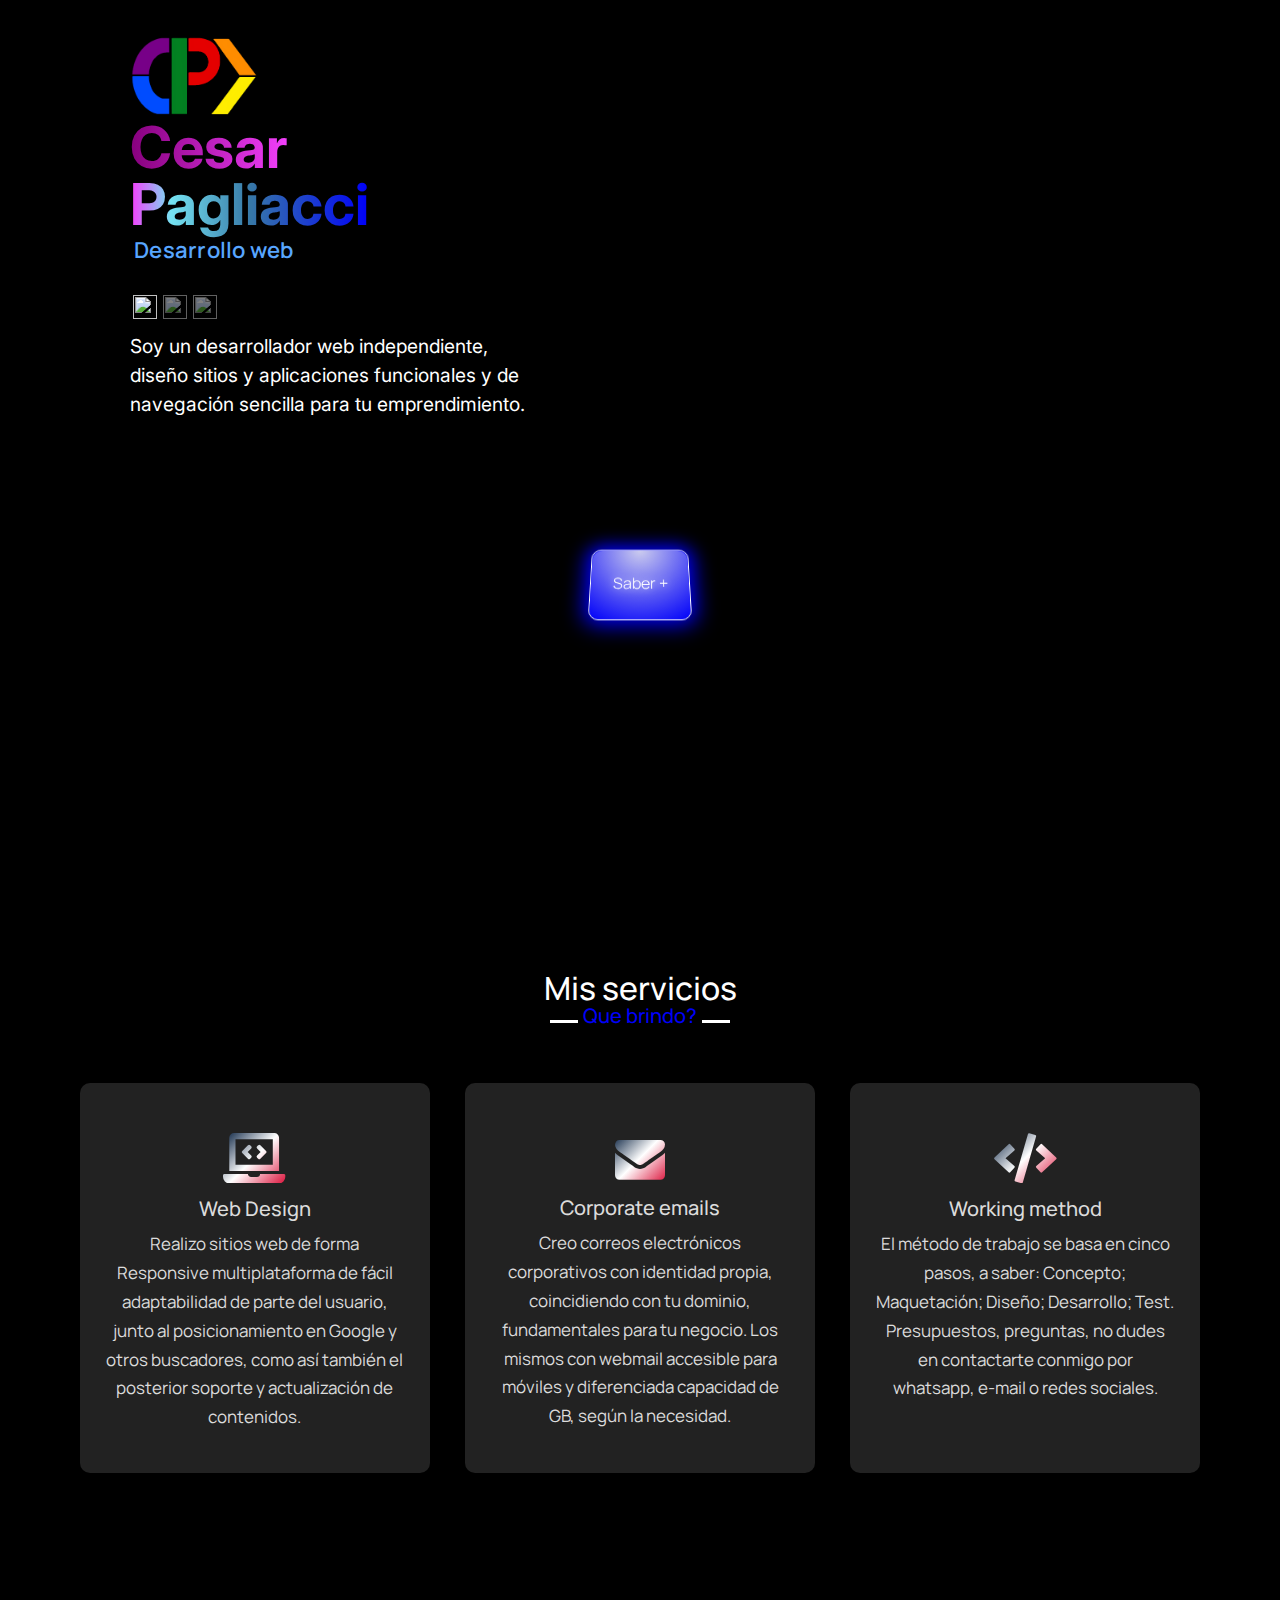
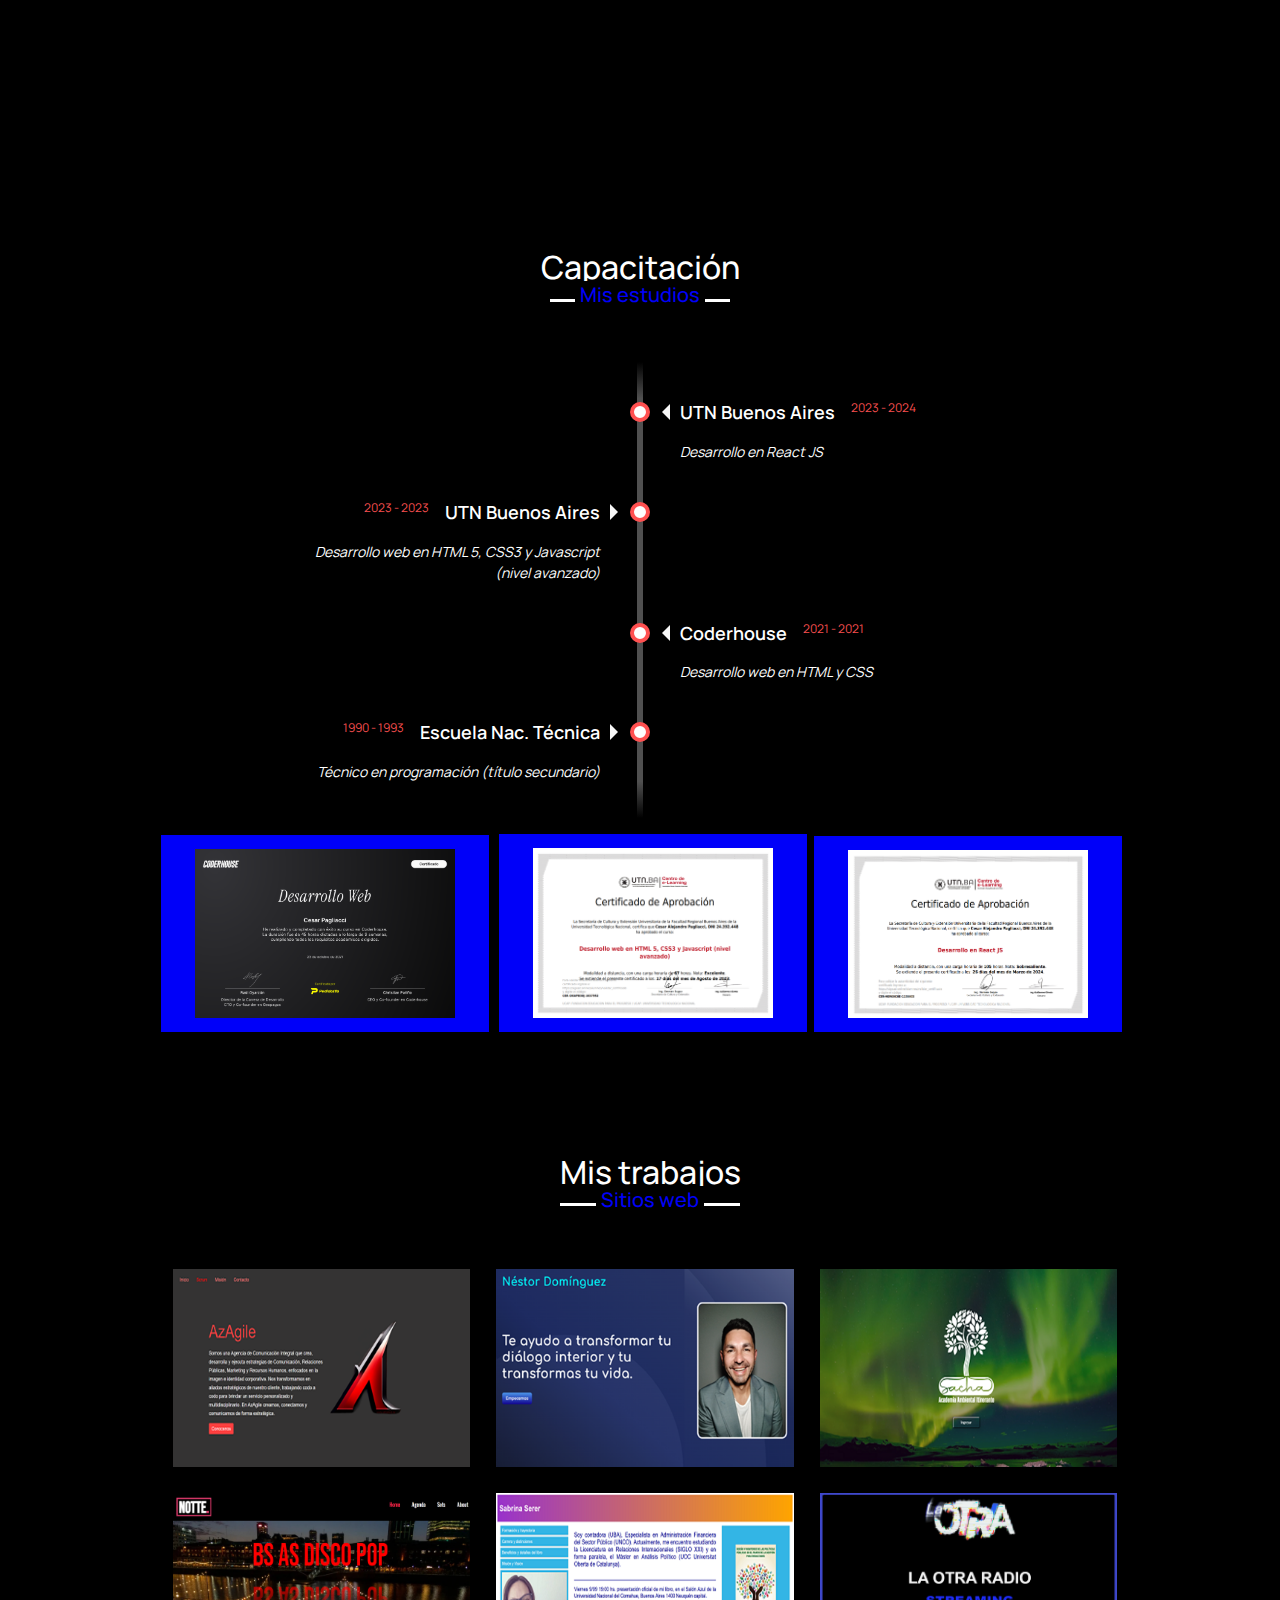
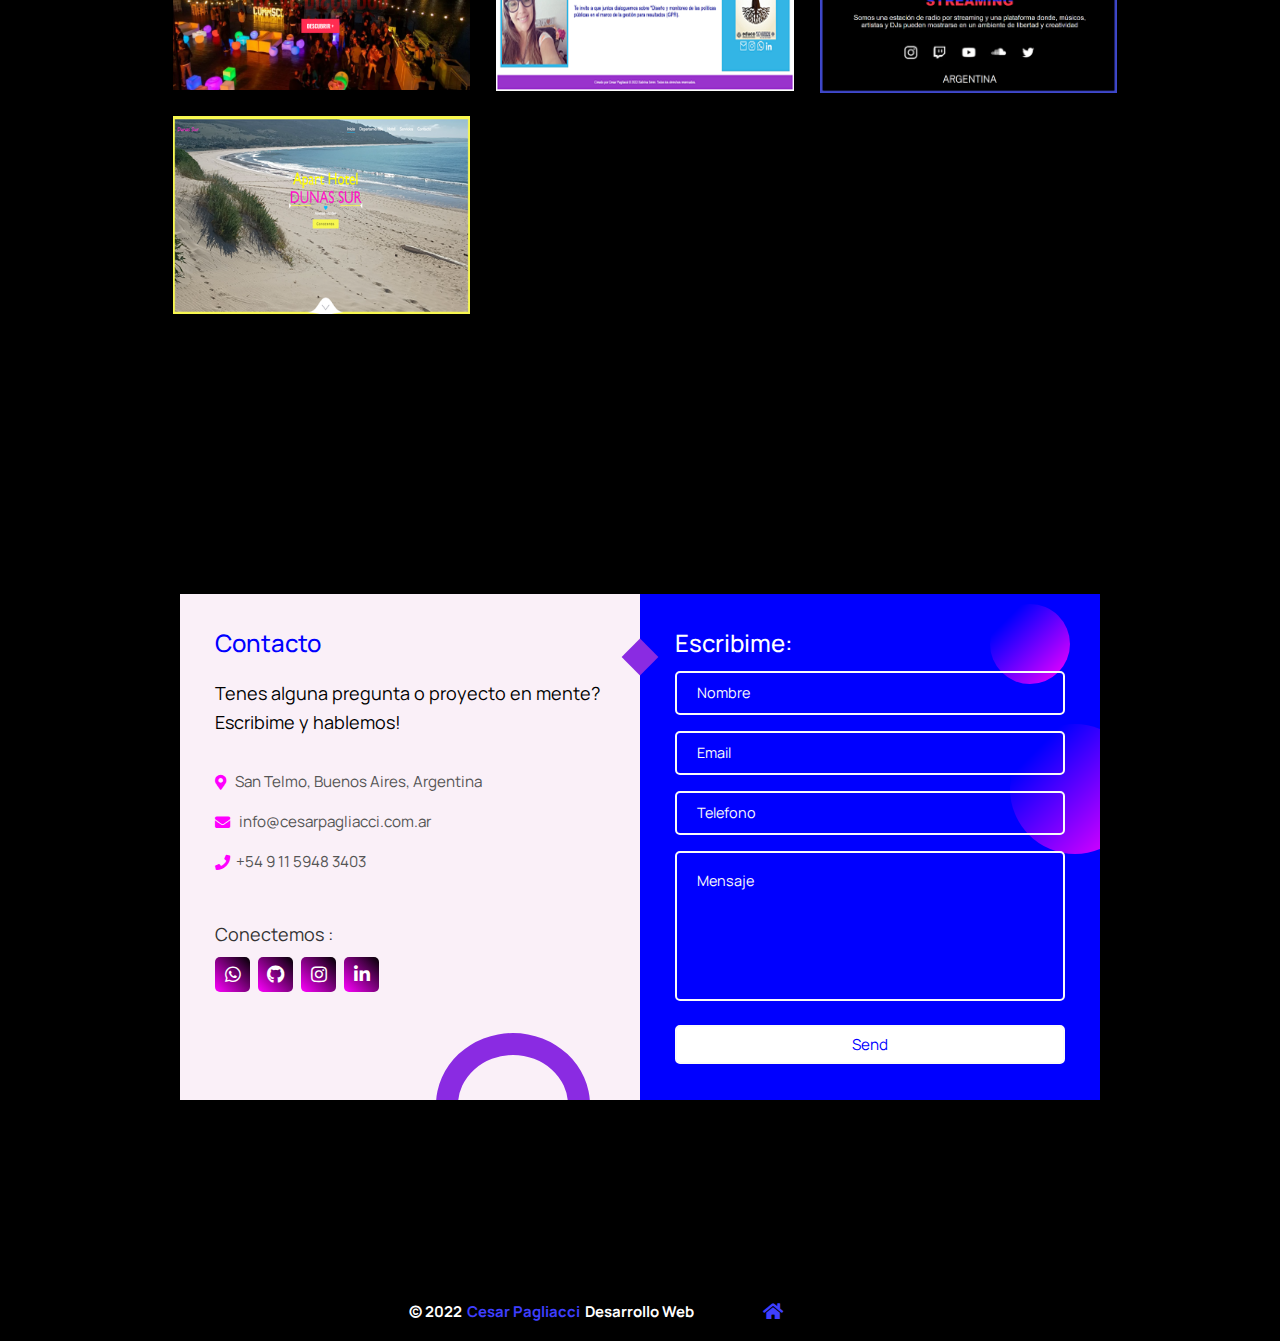
==== index.html @ cf3985a5 "se agrego idiomas" ====
<!DOCTYPE html>
<html lang="es">
<head>
    <meta charset="UTF-8">
    <meta http-equiv="X-UA-Compatible" content="IE=edge">
    <meta name="viewport" content="width=device-width, initial-scale=1.0">      
    <meta name="google-site-verification" content="gZMK1GiEYLefR4KqRISz-ZV6X2aAvUby6T_wBqPc7ZQ" />
    <meta name="description" content="Desarrollo de sitios web">
    <meta name="keywords" content="Cesar Pagliacci, desarrollo web, Pagliacci, Cesar Alejandro Pagliacci, Buenos Aires, sitio web, html, app">
    <meta name="copyright" content="Cesar Pagliacci desarrollo Web">
    <meta name="author" content="Cesar Pagliacci">
    <title>Cesar Pagliacci DevWeb</title>
    <link rel="icon" type="image/x-icon" href="./img/favicon.png">
    <link rel="stylesheet" href="./main.css">
    <link rel="stylesheet" href="https://use.fontawesome.com/releases/v5.15.4/css/all.css">
    <link rel="stylesheet" href="https://cdnjs.cloudflare.com/ajax/libs/font-awesome/4.7.0/css/font-awesome.min.css">

    
</head>
<body>
  


      <section class="home" id="home">       
          <div class="description">
            <span><img class="logo" src="./img/logosinfondo.png" alt="logo Cesar Pagliacci Desarrollo web"></span>
              <h1 class="title">
                  <span class="gradient-text">Cesar Pagliacci</span><div id="shimmerWave">&nbsp;Desarrollo web</div>             
              </h1>

              <div id="lang-switch">     
                <img src="https://cdn3.iconfinder.com/data/icons/finalflags/256/Spain-Flag.png" class="sp">
                <img src="https://cdn3.iconfinder.com/data/icons/finalflags/256/United-Kingdom-flag.png" class="en">
                <img src="https://cdn3.iconfinder.com/data/icons/finalflags/256/Italy-Flag.png" class="it">
              </div>

              <!--<p class="paragraph" > -->
              <p class="sp_lang">               
                Soy un desarrollador web independiente, diseño sitios y aplicaciones funcionales y 
                de navegación sencilla para tu emprendimiento. 
              </p>
              <p class="en_lang">               
                I am a freelance web developer, I design functional sites and applications and 
                Simple navigation for your business. 
              </p>
              <p class="it_lang">
                Sono uno sviluppatore web freelance, progetto siti e applicazioni funzionali e 
                Navigazione semplice per la tua attività.
              </p>

              
              
             
          </div>
    
          <div class="users-color-container">
            <img class="item" src="./img/javascript.png" style="--i: 1" alt="Cesar Pagliacci" />
            <span class="item" style="--i: 2"></span>            
            <!--<span class="item" style="--i: 3"></span>-->
            <img class="item" src="./img/openpropspng.png" style="--i: 3" alt="Cesar Pagliacci" />
            <img class="item" src="./img/html.png" style="--i: 4" alt="Cesar Pagliacci" />
            <img class="item" src="./img/github.png" style="--i: 5" alt="Cesar Pagliacci" />
            <span class="item" style="--i: 7"></span>
            <img class="item" src="./img/react2.png" style="--i: 11" alt="Cesar Pagliacci" />
            <img class="item" src="./img/css.png" style="--i: 12" alt="Cesar Pagliacci" />
            <img class="item" src="./img/php.png" style="--i: 9" alt="Cesar Pagliacci">
           
            <span class="item" style="--i: 8"></span>
            <img class="item" src="./img/bootstrap-5-logo-icon.png" style="--i: 11; " alt="Cesar Pagliacci" />            
            <img class="item" src="./img/desktop-mobile-icon.png" style="--i: 6" alt="Cesar Pagliacci" />            
          </div>
      </section>

      <section class="avance">
            <div class="all">
              
              <div class="lefter" style="background-image: url(https://cdn3.iconfinder.com/data/icons/other-icons/48/app_window-512.png);">             
                <a href="#portfolio"><div class="sp_lang" id="text">Proyectos</div><div class="en_lang" id="text">Projects</div><div class="it_lang" id="text">Progetti</div>
              </div></a> 
              <div class="left">
                <a href="#cvitae"><div class="sp_lang" id="text">Sobre mí</div><div class="en_lang" id="text">Me</div><div class="it_lang" id="text">Su di me</div>
              </div></a> 
              <div class="center">
                <div class="explainer"><span class="sp_lang">Saber +</span><span class="en_lang">Know +</span><span class="it_lang">Sapere +</span></div>
                <div class="text"></div>
              </div>
              <div class="right">
                <a href="#main"><div class="sp_lang" id="text">Servicios</div><div class="en_lang" id="text">Services</div><div class="it_lang" id="text">Servizi</div>
              </div></a> 
              <div class="righter">
                <a href="#formulario"><div class="sp_lang" id="text">Contacto</div><div class="en_lang" id="text">Contact</div><div class="it_lang" id="text">Contatto</div>
              </div></a>
      </section>      

       <!-- Servicios    que brindo ? -->
      <main>
        <section class="main">               
         
          <section class="services" id="services">
            
            <div class="max-width" id="main">
              
              <h2 class="title2">Mis servicios</h2>

              <div class="serv-content" id="servicios">
                <div class="card" style="height: calc(25rem - 10px)">
                  <div class="box">                    
                    <i class="fas fa-laptop-code"></i>
                    <div class="text">Web Design</div>
                    <p class="sp_lang">Realizo sitios web de forma Responsive multiplataforma de fácil adaptabilidad de parte del usuario, junto al posicionamiento en Google y otros 
                      buscadores, como así también el posterior soporte y actualización de contenidos.</p>
                    <p class="en_lang">I create websites in a multi-platform Responsive way with easy adaptability on the part of the user, along with positioning in Google and others. 
                    search engines, as well as subsequent support and updating of content.</p>
                    <p class="it_lang">Realizzo siti web in modalità Responsive multipiattaforma con facile adattabilità da parte dell'utente, posizionamento su Google e altri. 
                      motori di ricerca, nonché il successivo supporto e aggiornamento dei contenuti.</p>
                  </div>
                </div>
                <div class="card" style="height: calc(25rem - 10px)">
                  <div class="box">
                    <i class="fa fa-envelope"></i>
                    <div class="text">Corporate emails</div>
                    <p class="sp_lang">Creo correos electrónicos corporativos con identidad propia, coincidiendo con tu dominio, fundamentales para tu negocio. Los mismos con webmail accesible
                      para móviles y diferenciada capacidad de GB, según la necesidad.</p>
                    <p class="en_lang">I create corporate emails with their own identity, matching your domain, essential for your business. The same with accessible webmail
                      for mobile phones and differentiated GB capacity, according to need.</p>
                    <p class="it_lang">Creo email aziendali con la propria identità, abbinata al tuo dominio, essenziale per il tuo business. Lo stesso con la webmail accessibile
                    per cellulari e capacità GB differenziata, a seconda delle necessità.</p>
                  </div>
                </div>
                <div class="card" style="height: calc(25rem - 10px)">
                  <div class="box">
                    <i class="fas fa-code"></i>
                    <div class="text">Working method</div>
                    <p class="sp_lang">El método de trabajo se basa en cinco pasos, a saber: Concepto; Maquetación; Diseño; Desarrollo; Test.<br>Presupuestos, preguntas, no dudes
                      en contactarte conmigo por whatsapp, e-mail o redes sociales.</p>
                    <p class="en_lang">The working method is based on five steps, namely: Concept; Layout; Design; Development; Test.<br>Budgets, questions, don't hesitate
                      to contact me by whatsapp, e-mail or social networks.</p>
                    <p class="it_lang">Il metodo di lavoro si basa su cinque fasi, ovvero: Concept; Disposizione; Progetto; Sviluppo; Test.<br>Budget, domande, non esitate
                      per contattarmi tramite whatsapp, e-mail o social network.</p>
                     </div>
                   </div>
                  </div>
                </div>               
                
              </div>
            </div>
          </section>

        </section>
      </main>

<!--   sección SOBRE MI de capacitación y titulos  -->

      <section class="cvitae" id="cvitae">
        <h2 class="title2">Capacitación</h2>
        
          <ul class="timeline">
            <!-- Item 1 -->
            <li>
              <div class="direction-r">
                <div class="flag-wrapper">
                  <span class="flag">UTN Buenos Aires</span>
                  <span class="time-wrapper"><span class="time">2023 - 2024</span></span>
                </div>
                <div class="desc">Desarrollo en React JS</div>
              </div>
            </li>
            
            <!-- Item 2 -->
            <li>
              <div class="direction-l">
                <div class="flag-wrapper">
                  <span class="flag">UTN Buenos Aires</span>
                  <span class="time-wrapper"><span class="time">2023 - 2023</span></span>
                </div>
                <div class="desc">Desarrollo web en HTML 5, CSS3 y Javascript (nivel avanzado)</div>
              </div>
            </li>
          
            <!-- Item 3 -->
            <li>
              <div class="direction-r">
                <div class="flag-wrapper">
                  <span class="flag">Coderhouse</span>
                  <span class="time-wrapper"><span class="time">2021 - 2021</span></span>
                </div>                
                <div class="desc">Desarrollo web en HTML y CSS</div>
              </div>
            </li>
            <!-- Item 4 -->
            <li>
              <div class="direction-l">
                <div class="flag-wrapper">
                  <span class="flag">Escuela Nac. Técnica</span>
                  <span class="time-wrapper"><span class="time">1990 - 1993</span></span>
                </div>
                <div class="desc">Técnico en programación (título secundario)</div>
              </div>
            </li>           
          </ul>     

        <div class="sobremi">
          <div class="btn1-group">
              <button class="btn1 primary"><img  style="width: 19.5em; height: auto;" src="./img/coderhouse.png" alt=""></button>
              <button class="btn1 secondary"><img class="titulo" src="./img/utn_js.png" alt=""></button>
              <button class="btn1 tertiary"><img class="titulo" src="./img/utn_react.png" alt=""></button>             
          </div>
        </div>
      </section>      

      <!------------------------------portfolio---------------------------------------->

      <section class="portfolio">
          <div class="wrap">
            
            <h2 class="title2" id="portfolio">Mis trabajos</h2>
            
            <ul >
              <li class="group-1">
                <figure>                  
                  <img src="./img/sacha.png" alt="Sacha Academia" />
                  <h3>sacha academia</h3><figcaption><a href="https://pagliaccicesar.github.io/sachaacademia/" target="_blank">link</a></figcaption>                  
                </figure>
              </li>
              <li class="group-2">
                <figure>                  
                  <img src="./img/nestordominguez.png" alt="Nestor Dominguez Coach" />
                  <h3>Nestor Domínguez Coach</h3><figcaption><a href="https://nestordominguezcoach.com" target="_blank">link</a></figcaption>
                </figure>
              </li>              
              <li class="group-1">
                <figure>                  
                  <img src="./img/azagile.png" alt="Azagile" />
                  <h3>azagile</h3><figcaption><a href="https://azagile.com.ar" target="_blank">link</a></figcaption>
                </figure>
              </li>
              
              <li class="group-1">
                <figure>                  
                  <img src="./img/laotraradio3.png" alt="La Otra Radio" />
                  <h3>La otra radio</h3><figcaption><a class="port" href="https://pagliaccicesar.github.io/radio/" target="_blank">link</a></figcaption>
                </figure>
              </li>
              <li class="group-2">
                <figure>                 
                  <img src="./img/pantallasabrina.png" alt="Sabrina Serer" />
                  <h3>sabrina serer</h3><figcaption><a href="https://sabrinaserer.ar" target="_blank">link</a></figcaption>
                </figure>
              </li>
              <li class="group-1">
                <figure>                 
                  <img src="./img/notte.png" alt="placeholder" />
                  <h3>notte musica</h3><figcaption><a href="https://pagliaccicesar.github.io/notteweb/" target="_blank">link</a></figcaption>
                </figure>
              </li>
              <li class="group-3">
                <figure>                  
                  <img src="./img/dunas.png" alt="Dunas" />
                  <h3>Dunas Sur Hotel</h3><figcaption><a href="https://pagliaccicesar.github.io/dunas_sur/" target="_blank">link</a></figcaption>                  
                </figure>
              </li>
              
            </ul>
          </div>
      </section>
     
      <section id="formulario">

        <div class="container" id="contact">       
        <img src="img/shape.png" class="square" alt="Cesar Pagliacci" />
        <div class="form">
          <div class="contact-info">
            <h4 class="title">Contacto</h4>
            <p class="sp_lang" id="textual">Tenes alguna pregunta o proyecto en mente? Escribime y hablemos!</p>
            <p class="en_lang" id="textual">Do you have any questions or projects in mind? Write me and let's talk!</p>
            <p class="it_lang" id="textual">Hai qualche domanda o progetto in mente? Scrivimi e parliamo!</p>
  
            <div class="info">
              <div class="information">
                <i class="fas fa-map-marker-alt"></i> &nbsp &nbsp  
                <p>San Telmo, Buenos Aires, Argentina</p>
              </div>
              <div class="information">
                <i class="fas fa-envelope"></i> &nbsp &nbsp
                <p>info@cesarpagliacci.com.ar</p>
              </div>
              <div class="information">
                <i class="fas fa-phone"></i>&nbsp&nbsp
                <p>+54 9 11 5948 3403</p>
              </div>
            </div>
  
            <div class="social-media">
              <p class="sp_lang">Conectemos :</p>
              <p class="en_lang">Let's connect :</p>
              <p class="it_lang">Connettiamoci :</p>
              <div class="social-icons">
                <a href="https://wa.me/5491159483403?text=%C2%A1Te+escribo+desde+tu+web!" target="_blank">
                  <i class="fab fa-whatsapp"></i>
                </a>
                <a href="https://github.com/pagliaccicesar" target="_blank">
                  <i class="fab fa-github"></i>
                </a>
                <a href="https://www.instagram.com/cesarpagliaccidevweb/" target="_blank">
                  <i class="fab fa-instagram"></i>
                </a>
                <a href="https://www.linkedin.com/in/cesarpagliacci/" target="_blank">
                  <i class="fab fa-linkedin-in"></i>
                </a>
              </div>
            </div>
          </div>
  
          <div class="contact-form">
            <span class="circle one"></span>
            <span class="circle two"></span>
  
            <form action="form.php" method="post" name="contactform" id="contactForm" novalidate autocomplete="off">
              <h4 class="title">Escribime:</h4>
              <div class="input-container">
                <input type="text" name="name" class="input" />
                <label for="" class="sp_lang">Nombre</label>
                <label for="" class="en_lang">Name</label>
                <label for="" class="it_lang">Nome</label>
                <span>Username</span>
              </div>
              <div class="input-container">
                <input type="email" name="email" class="input" />
                <label for="">Email</label>
                <span>Email</span>
              </div>
              <div class="input-container">
                <input type="tel" name="phone" class="input" />
                <label for="" class="sp_lang">Telefono</label>
                <label for="" class="en_lang">Phone</label>
                <label for="" class="it_lang">Telefono</label>
                <span>Phone</span>
              </div>
              <div class="input-container textarea">
                <textarea name="message" class="input"></textarea>
                <label for="" class="sp_lang">Mensaje</label>
                <label for="" class="en_lang">Message</label>
                <label for="" class="it_lang">Messaggio</label>
                <span>Message</span>
              </div>
              <input type="submit" value="Send" class="btn" />
            </form>
          </div>
        </div>
      </div>
         
        <!--<section class="services" id="final">          
          <div class="max-width">      
            
            <h2 style="color:rgb(0, 0, 249); font-family: Inter, DM Sans, Arial, sans-serif; font-weight: 500; text-align:center; padding-bottom: 30px;">Contacto</h2>

            <div class="serv-content" id="footer">
              
              <div class="card" style="height: calc(9.7rem - 10px)" >                
                <div class="box">                   
                  <a href="https://wa.me/5491159483403" target="_blank"><i class="fa fa-whatsapp" style="font-size:48px;"></i></a>                
                  <p>+54 9 11 59483403</p>              
                </div>
              </div>
      
              <div class="card" style="height: calc(9.7rem - 10px)">               
                <div class="box">
                  <a href="https://github.com/pagliaccicesar" target="_blank"><i class="fa fa-github" style="font-size:48px"></i></a>                                
                  <p>pagliaccicesar</p>
                </div>               
              </div>

              <div class="card" style="height: calc(9.7rem - 10px)" >
                <div class="box">
                  <a href="https://www.linkedin.com/in/cesarpagliacci/" target="_blank"><i class="fa fa-linkedin" style="font-size:48px"></i></a>                 
                  <p>cesar alejandro pagliacci</p>
                </div>
              </div>              
            </div>
          </div>
          <br>

          <footer>        
            <form id="form" autocomplete="off" action="https://formsubmit.co/info@cesarpagliacci.com.ar" method="POST">
              <input
                type="email"
                id="email-id"
                name="email"                
                aria-label="email adress"
                placeholder=""
                required
                oninput="checkEmpty()" />
              <button type="submit" class="btn" aria-label="submit">
                <span>Ingresa tu email</span>
                <ion-icon name="arrow-forward-outline"></ion-icon>
              </button>
              <input type="hidden" name="_next" value="https://www.cesarpagliacci.com.ar/#footer">  
              <input type="hidden" name="_captcha" value="false">
              <input type="hidden" name="_subject" value="Email de cliente en espera!">                    
            </form>         

          </footer>
        </section>-->
      </section>

      <div class="copyright">
          <h5>&copy; 2022</h5><h5 style="color:rgb(63, 63, 255)"> Cesar Pagliacci</h5><h5>Desarrollo Web</h5>
          <div class="inicio"><a href="#"> <i class="fas fa-home" style="color:rgb(63, 63, 255)"></i> </a></div>
          <div class="inicio"><a href="./correo.html"> <i class="fas fa-home" style="color:black"></i> </a></div>    
      </div>

    <script src="./tabs.js"></script>
    <script src="./main.js"></script>
   
</body>
</html>
---- main.css ----
@import url("https://fonts.googleapis.com/css2?family=Nunito:wght@300;400;500;600;700;800&family=Tilt+Neon&display=swap");
@import url("https://fonts.googleapis.com/css2?family=Manrope:wght@400;700&display=swap");  /* nueva letra*/
@import url("https://fonts.googleapis.com/css2?family=Inter:wght@400;800&display=swap");
@import url('https://fonts.googleapis.com/css?family=Poppins:200,300,400,500,600,700,800,900&display=swap');
@property --gradient-angle {
  syntax: "<angle>";
  initial-value: 0deg;
  inherits: false;
}
* {
  padding: 0;
  margin: 0;
  box-sizing: border-box;
  /*font-family: "Inter", "DM Sans", Arial, sans-serif;*/
  font-family: "Manrope", sans-serif;
}
html {
  scroll-behavior: smooth;  
}
img {
  width: 100%;
  /*pointer-events: none;
  user-select: none;*/
}

/************* SECTION - HOME **********************/

.home {
  display: grid;
  grid-template-columns: 45% 39%;
  place-items: center;
  gap: 50px; 
  background:black;  
  background: radial-gradient(circle,rgba(35, 36, 57, 1) 80%,black,);
  overflow: hidden;
  padding: 35px 80px;
}

/******  idionas   ******/

#lang-switch img {
  width: 24px;
  height: 24px;
  opacity: 1;
  transition: all .5s;
  margin: 13px 3px;
  -moz-user-select: none;
  -webkit-user-select: none;
  -ms-user-select: none;
  user-select: none;
}

#lang-switch img:hover {
  cursor: pointer;
  opacity: 1;
}
.en_lang {
  display: none;
}
.it_lang {
  display: none;
}


/* Language */
.active-lang {
  display: flex !important;
  transition: display .5s;
}

.active-flag {  
  transition: all .5s;
  opacity: 1 !important;
}

#lang-switch {
  width: 100%;  
  display: flex;
  justify-content: left; 
  z-index: 1000;
}


.logo {
  width: 32%;
  height: auto
}
.description {
  color: white;  
  padding: 0 50px;
}
.description > h1 {
  font-weight: bold; 
  font-family: "Inter", "DM Sans", Arial, sans-serif;
  /*font-family: "Manrope", sans-serif; */ 
  /*font-size: clamp(2.3rem, 5vw, 2.5rem);*/
  font-size:larger;
  line-height: 1;
  margin-bottom: 20px;
}

.gradient-text {  
  font-family: "Inter", "DM Sans", Arial, sans-serif;
  /*font-family: "Manrope", sans-serif;*/
  font-weight: bold;
  font-size: 3.6rem;  
  background-image: linear-gradient(
    90deg,
    rgb(134, 0, 125) 0%,
    rgb(243, 64, 252) 40%,
    rgb(117, 227, 242) 50%,
    rgb(55,120, 167) 70%,
    rgb(0, 0, 249) 100%   
  );
  color: transparent;
  background-size: contain;
  background-clip: text;
  -webkit-background-clip: text;
}
.description > p {
  font-family: "Inter", "DM Sans", Arial, sans-serif;
  /*font-family: "Manrope", sans-serif; */
  font-size: 1.2rem;
  line-height: 1.5;
  margin-bottom: 30px;
}

/************** frase DESARROLLO WEB **************************/

#shimmerWave {
  color: rgb(88, 166, 255);
  font-size: 22px;
  padding-top: 5px;
  font-family: "Open-Sans", sans-serif;
  font-weight: 600;
  perspective: 80px;
  transform-style: preserve-3d;
}
#shimmerWave span {
  position: relative;
  transition: all 0.3s ease;
  display: inline-block;
  -webkit-animation: wave 2.4s ease infinite;
          animation: wave 2.4s ease infinite;
  letter-spacing: 0.01em;
  transform-origin: 100% 50%;
  transform-style: preserve-3d;
}
#shimmerWave span:nth-child(1) {
  -webkit-animation-delay: 0s;
          animation-delay: 0s;
}
#shimmerWave span:nth-child(2) {
  -webkit-animation-delay: 0.05s;
          animation-delay: 0.05s;
}
#shimmerWave span:nth-child(3) {
  -webkit-animation-delay: 0.1s;
          animation-delay: 0.1s;
}
#shimmerWave span:nth-child(4) {
  -webkit-animation-delay: 0.15s;
          animation-delay: 0.15s;
}
#shimmerWave span:nth-child(5) {
  -webkit-animation-delay: 0.2s;
          animation-delay: 0.2s;
}
#shimmerWave span:nth-child(6) {
  -webkit-animation-delay: 0.25s;
          animation-delay: 0.25s;
}
#shimmerWave span:nth-child(7) {
  -webkit-animation-delay: 0.3s;
          animation-delay: 0.3s;
}
#shimmerWave span:nth-child(8) {
  -webkit-animation-delay: 0.35s;
          animation-delay: 0.35s;
}
#shimmerWave span:nth-child(9) {
  -webkit-animation-delay: 0.4s;
          animation-delay: 0.4s;
}
#shimmerWave span:nth-child(10) {
  -webkit-animation-delay: 0.45s;
          animation-delay: 0.45s;
}
#shimmerWave span:nth-child(11) {
  -webkit-animation-delay: 0.5s;
          animation-delay: 0.5s;
}
#shimmerWave span:nth-child(12) {
  -webkit-animation-delay: 0.55s;
          animation-delay: 0.55s;
}
#shimmerWave span:nth-child(13) {
  -webkit-animation-delay: 0.6s;
          animation-delay: 0.6s;
}
#shimmerWave span:nth-child(14) {
  -webkit-animation-delay: 0.65s;
          animation-delay: 0.65s;
}
#shimmerWave span:nth-child(15) {
  -webkit-animation-delay: 0.7s;
          animation-delay: 0.7s;
}
#shimmerWave span:nth-child(16) {
  -webkit-animation-delay: 0.75s;
          animation-delay: 0.75s;
}
#shimmerWave span:nth-child(17) {
  -webkit-animation-delay: 0.8s;
          animation-delay: 0.8s;
}
#shimmerWave span:nth-child(18) {
  -webkit-animation-delay: 0.85s;
          animation-delay: 0.85s;
}
#shimmerWave span:nth-child(19) {
  -webkit-animation-delay: 0.9s;
          animation-delay: 0.9s;
}
#shimmerWave span:nth-child(20) {
  -webkit-animation-delay: 0.95s;
          animation-delay: 0.95s;
}
#shimmerWave span:nth-child(21) {
  -webkit-animation-delay: 1s;
          animation-delay: 1s;
}

@-webkit-keyframes wave {
  0% {
    transform: translate3D(0, 0, 0) scale(1) rotateY(0);
    color: #46afc8;
    text-shadow: 0 0 0 rgba(70, 175, 200, 0);
  }
  12% {
    transform: translate3D(2px, -2px, 3px) scale(1.16) rotateY(6deg);
    color: white;
  }
  15% {
    text-shadow: 0 0 2px #bce2eb;
  }
  24% {
    transform: translate3D(0, 0, 0) scale(1) rotateY(0);
    color: #6dc0d4;
    opacity: 1;
  }
  36% {
    transform: translate3D(0, 0, 0) scale(1);
  }
  100% {
    transform: scale(1);
    opacity: 0.8;
  }
}

@keyframes wave {
  0% {
    transform: translate3D(0, 0, 0) scale(1) rotateY(0);
    color: #46afc8;
    text-shadow: 0 0 0 rgba(70, 175, 200, 0);
  }
  12% {
    transform: translate3D(2px, -2px, 3px) scale(1.16) rotateY(6deg);
    color: white;
  }
  15% {
    text-shadow: 0 0 2px #bce2eb;
  }
  24% {
    transform: translate3D(0, 0, 0) scale(1) rotateY(0);
    color: #6dc0d4;
    opacity: 1;
  }
  36% {
    transform: translate3D(0, 0, 0) scale(1);
  }
  100% {
    transform: scale(1);
    opacity: 0.8;
  }
}

/*******************  users-color-container  geometrico   **********************/
.users-color-container {
  display: grid;
  grid-template-columns: repeat(4, 1fr);
  grid-template-rows: repeat(3, 1fr);
  gap: 20px;
}
.item {
  max-width: 200px;
  aspect-ratio: 1/1;
  box-shadow: 0 8px 8px rgba(0, 0, 0, 0.5),
    inset 0px 2px 2px rgba(255, 255, 255, 0.2);
  animation: fadeIn 0.5s linear 1 forwards;
  animation-delay: calc(0.2s * var(--i));
  opacity: 0;
}
.item:nth-child(1) {  
  border-radius: 50% 50% 0 50%;
}
.item:nth-child(2) {
  background-color: rgb(0, 0, 249);
  border-radius: 50% 50% 50% 50%;
}
.item:nth-child(3) {
  background-color: rgb(134, 0, 125);
  border-radius: 50%;
}
.item:nth-child(4) {
  border-radius: 10% 10% 10% 10%;
}
.item:nth-child(5) {
  border-radius: 10% 10% 10% 10%;
}
.item:nth-child(6) {
  background-color: white; 
  border-radius: 50% 50% 50% 50%;
}
.item:nth-child(7) {
  border-radius: 10% 10% 10% 10%;
}
.item:nth-child(8) {
  background-color: yellow;  
  border-radius: 10% 10% 10% 10%;
}
.item:nth-child(9) {
  background-color: rgb(0, 0, 249);  
  border-radius: 50% 0 50% 50%; 
}
.item:nth-child(10) {
  background-color: rgb(134, 0, 125);
  border-radius:  50% 50% 50% 50%;
}
.item:nth-child(11) { 
  
  background-color: black; 
  border-radius: 10% 10% 10% 10%;
}
.item:nth-child(12) {  
  background-color: white;
  border-radius:10% 10% 10% 10%;
}

@keyframes fadeIn {
  0% {
    opacity: 0;
    transform: scale(0);
  }
  100% {
    opacity: 1;
    transform: scale(1);
  }
}

/**********************  Seccion AVANCE o botonera  ****************************/

.avance {
  font-family: "Raleway", sans-serif; 
  background-image: radial-gradient(circle at center, rgb(0, 0, 249), #3678fc);
  background-size: cover;
  background-repeat: no-repeat;
  height: 21vh;
  overflow: hidden;
  display: flex;
  justify-content: center;
  align-items: center;
  background: #000; 
  font-weight: 300;
}
.all {
  display: flex;
  perspective: 10px;
  transform: perspective(300px) rotateX(20deg);
  will-change: perspective;
  perspective-origin: center center;
  transition: all 1.3s ease-out;
  justify-content: center;
  transform-style: preserve-3d;
}
.all:hover {
  perspective: 1000px;
  transition: all 1.3s ease-in;
  transform: perspective(10000px) rotateX(0deg);
}
.all:hover #text {
  opacity: 1;
}
.all:hover > div {
  opacity: 1;
  transition-delay: 0s;
}
.all:hover .explainer {
  opacity: 0;
}
.left, .center, .right, .lefter, .righter {
  width: 100px;
  height: 75px; 
  transform-style: preserve-3d;
  border-radius: 10px;
  border: 1px solid #fff;
  box-shadow: 0 0 20px 5px rgb(0, 0, 249);
  opacity: 0;
  transition: all 0.3s ease;
  transition-delay: 1s;
  position: relative;
  background-position: center center;
  background-size: contain;
  background-repeat: no-repeat;  
  background-color: rgb(0, 0, 249);
  cursor: pointer;
  background-blend-mode: color-burn;  
}
.left:hover, .center:hover, .right:hover, .lefter:hover, .righter:hover {
  box-shadow: 0 0 30px 10px rgb(0, 0, 249);
  background-color: #ccf;  
}
#text {
  transform: translateY(30px);
  opacity: 0;
  transition: all 0.3s ease;
  bottom: 0;
  right: 0;
  left: 0;
  text-align: center;  
  position: absolute;
  will-change: transform;
  color: white; 
  text-shadow: 0 0 5px rgb(0, 0, 249);
}
.lefter {
  transform: translateX(-60px) translateZ(-50px) rotateY(-10deg);
  /*background-image: url(https://cdn3.iconfinder.com/data/icons/other-icons/48/organization-512.png);  */
}
.left {
  transform: translateX(-30px) translateZ(-25px) rotateY(-5deg);
  background-image: url(https://cdn3.iconfinder.com/data/icons/other-icons/48/creative_draw-512.png);
}
.center {
  opacity: 1;
  background-image: url(https://cdn3.iconfinder.com/data/icons/other-icons/48/organization-512.png);
}
.right {
  transform: translateX(30px) translateZ(-25px) rotateY(5deg);
  background-image: url(https://cdn3.iconfinder.com/data/icons/other-icons/48/cloud_weather-512.png);
}
.righter {
  transform: translateX(60px) translateZ(-50px) rotateY(10deg);
  background-image: url(https://cdn3.iconfinder.com/data/icons/other-icons/48/search-512.png);
}
.explainer {
  font-weight: 300;
  font-size: 1rem;
  color: white;
  transition: all 0.6s ease;
  width: 100%;
  height: 100%;
  background-color: rgb(0, 0, 249);  
  background-image: radial-gradient(circle at center top, #cce, rgb(0, 0, 249));
  border-radius: 10px;
  text-shadow: 0 0 10px rgba(255, 255, 255, 0.8);
  display: flex;
  justify-content: center;
  align-items: center;
}

/************ seccion sobre mi o capacitación  ***************/

main {
  height: 120vh;
  display: grid;
  place-items: center;  
  background-color: black;
  color: rgba(255, 255, 255, 0.85);
}
section {
  padding: 100px 0;
}
.max-width {
  max-width: 1300px;
  padding: 0 80px;
  margin: auto;
}
section .title2{
  position: relative;
  text-align: center;
  font-size: 40px;
  font-weight: 500;
  margin-bottom: 60px;
  padding-bottom: 20px;
  font-family: "Manrope", sans-serif;
}
section .title2::before {
  content: "";
  position: absolute;
  bottom: 0px;
  left: 50%;
  width: 180px;
  height: 3px;
  transform: translateX(-50%);
}
section .title2::after {
  position: absolute;
  bottom: -8px;
  left: 50%;
  font-size: 20px;
  color: #1e3551;
  padding: 0 5px;
  transform: translateX(-50%);
}

/************************* Servicios  que hago?  **************************/
.services{
  font-family: "Poppins", sans-serif;
}
.services .serv-content{
  display: flex;
  flex-wrap: wrap;
  align-items: center;
  justify-content: space-between;
}
.services h2 {
  color: #fff;
  background: black;
  font-size: xx-large;
}
.services .title2::before {
  background: #fff; 
}
.services .title2::after {
  color:rgb(0, 0, 249);
  background: black; 
  content: " Que brindo? ";
}
.services .serv-content .card {
  width: calc(33% - 20px); 
  background: #222;
  text-align: center;
  border-radius: 10px;
  padding: 50px 25px;
  cursor: pointer;
  transition: all 0.3s ease;
}
.services .serv-content .card:hover {
  background: #1e3551;
}
.services .serv-content .card .box {
  transition: all 0.3s ease;
}
.services .serv-content .card:hover .box {
  transform: scale(1.05);
}
.services .serv-content .card i {
  font-size: 50px;
  color: #888e8d;
  background: linear-gradient(135deg, #041d3d, #fff, crimson);
  -webkit-background-clip: text;
  -webkit-text-fill-color: transparent;
  transition: color 0.3s ease;
}
.services .serv-content .card:hover i {
  color: #fff;
}
.services .serv-content .card .text {
  font-size: 20px;
  font-weight: 500;
  margin: 10px 0 7px 0;
}
.services .serv-content .card p {
  font-size: 17px;
}
.nombre { 
  font-family: "Inter", "DM Sans", Arial, sans-serif;
}

/*********************** seccion sobre mi   ***********************************/

/*** cronologia  ***/
body {	
  margin: 0;
  padding: 0;
  background: black;  
  color: white;
  font-family: "Poppins", sans-serif;
  font-size: 112.5%;
  line-height: 1.6em;
}

/* ================ The Timeline ================ */
.cvitae {
  padding: 90px 0;
}
.cvitae h2 {
  color: white;
  font-size: xx-large;
}
.cvitae .title2::before { 
  background: #fff;
}
.cvitae .title2::after {
  color:rgb(0, 0, 249); 
  background: black;
  content: "Mis estudios";
}
.timeline {
  position: relative;
  width: 660px;
  margin: 0 auto;
  margin-top: 20px;
  padding: 1em 0;
  list-style-type: none;
}
.timeline:before {
  position: absolute;
  left: 50%;
  top: 0;
  content: ' ';
  display: block;
  width: 6px;
  height: 100%;
  margin-left: -3px;
  background: rgb(80,80,80);
  background: -moz-linear-gradient(top, rgba(80,80,80,0) 0%, rgb(80,80,80) 8%, rgb(80,80,80) 92%, rgba(80,80,80,0) 100%);
  background: -webkit-gradient(linear, left top, left bottom, color-stop(0%,rgba(30,87,153,1)), color-stop(100%,rgba(125,185,232,1)));
  background: -webkit-linear-gradient(top, rgba(80,80,80,0) 0%, rgb(80,80,80) 8%, rgb(80,80,80) 92%, rgba(80,80,80,0) 100%);
  background: -o-linear-gradient(top, rgba(80,80,80,0) 0%, rgb(80,80,80) 8%, rgb(80,80,80) 92%, rgba(80,80,80,0) 100%);
  background: -ms-linear-gradient(top, rgba(80,80,80,0) 0%, rgb(80,80,80) 8%, rgb(80,80,80) 92%, rgba(80,80,80,0) 100%);
  background: linear-gradient(to bottom, rgba(80,80,80,0) 0%, rgb(80,80,80) 8%, rgb(80,80,80) 92%, rgba(80,80,80,0) 100%);  
  z-index: 5;
}
.timeline li {
  padding: 1em 0;
}
.timeline li:after {
  content: "";
  display: block;
  height: 0;
  clear: both;
  visibility: hidden;
}
.direction-l {
  position: relative;
  width: 300px;
  float: left;
  text-align: right;
}
.direction-r {
  position: relative;
  width: 300px;
  float: right;
}
.flag-wrapper {
  position: relative;
  display: inline-block;  
  text-align: center;
}
.flag {
  position: relative;
  display: inline;
  background: #000; 
  padding: 6px 10px;
  border-radius: 5px;  
  font-weight: 600;
  text-align: left;
}
.direction-l .flag {
  -webkit-box-shadow: -1px 1px 1px rgba(0,0,0,0.15), 0 0 1px rgba(0,0,0,0.15);
  -moz-box-shadow: -1px 1px 1px rgba(0,0,0,0.15), 0 0 1px rgba(0,0,0,0.15);
  box-shadow: -1px 1px 1px rgba(0,0,0,0.15), 0 0 1px rgba(0,0,0,0.15);
}
.direction-r .flag {
  -webkit-box-shadow: 1px 1px 1px rgba(0,0,0,0.15), 0 0 1px rgba(0,0,0,0.15);
  -moz-box-shadow: 1px 1px 1px rgba(0,0,0,0.15), 0 0 1px rgba(0,0,0,0.15);
  box-shadow: 1px 1px 1px rgba(0,0,0,0.15), 0 0 1px rgba(0,0,0,0.15);
}
.direction-l .flag:before,
.direction-r .flag:before {
  position: absolute;
  top: 50%;
  right: -40px;
  content: ' ';
  display: block;
  width: 12px;
  height: 12px;
  margin-top: -10px;
  background: #fff;
  border-radius: 10px;
  border: 4px solid rgb(255,80,80);
  z-index: 10;
}
.direction-r .flag:before {
  left: -40px;
}
.direction-l .flag:after {
  content: "";
  position: absolute;
  left: 100%;
  top: 50%;
  height: 0;
  width: 0;
  margin-top: -8px;
  border: solid transparent;
  border-left-color: rgb(248,248,248);
  border-width: 8px;
  pointer-events: none;
}
.direction-r .flag:after {
  content: "";
  position: absolute;
  right: 100%;
  top: 50%;
  height: 0;
  width: 0;
  margin-top: -8px;
  border: solid transparent;
  border-right-color: rgb(248,248,248);
  border-width: 8px;
  pointer-events: none;
}
.time-wrapper {
  display: inline;
  
  line-height: 1em;
  font-size: 0.66666em;
  color: rgb(250,80,80);
  vertical-align: middle;
}
.direction-l .time-wrapper {
  float: left;
}
.direction-r .time-wrapper {
  float: right;
}
.time {
  display: inline-block;
  padding: 4px 6px;
  background: black;
}
.desc {
  margin: 1em 0.75em 0 0;  
  font-size: 0.77777em;
  font-style: italic;
  line-height: 1.5em;
}
.direction-r .desc {
  margin: 1em 0 0 0.75em;
}

/* ================ Timeline Media Queries ================ */

@media screen and (max-width: 660px) {
.timeline {
 	width: 100%;
	padding: 4em 0 1em 0;
}
.timeline li {
	padding: 2em 0;
}
.direction-l,
.direction-r {
	float: none;
	width: 100%;
	text-align: center;
}
.flag-wrapper {
	text-align: center;
}
.flag {
  background: black;
	z-index: 15;
}
.direction-l .flag:before,
.direction-r .flag:before {
  position: absolute;
  top: -30px;
	left: 50%;
	content: ' ';
	display: block;
	width: 12px;
	height: 12px;
	margin-left: -9px;
  background: black;	
	border-radius: 10px;
	border: 4px solid rgb(255,80,80);
	z-index: 10;
}
.direction-l .flag:after,
.direction-r .flag:after {
	content: "";
	position: absolute;
	left: 50%;
	top: -8px;
	height: 0;
	width: 0;
	margin-left: -8px;
	border: solid transparent;
	border-bottom-color: rgb(255,255,255);
	border-width: 8px;
	pointer-events: none;
}
.time-wrapper {
	display: block;
	position: relative;
	margin: 4px 0 0 0;
	z-index: 14;
}
.direction-l .time-wrapper {
	float: none;
}
.direction-r .time-wrapper {
	float: none;
}
.desc {
	position: relative;
	margin: 1em 0 0 0;
	padding: 1em;
  background: black;	
	-webkit-box-shadow: 0 0 1px rgba(0,0,0,0.20);
	-moz-box-shadow: 0 0 1px rgba(0,0,0,0.20);
	box-shadow: 0 0 1px rgba(0,0,0,0.20);	
  z-index: 15;
}
.direction-l .desc,
.direction-r .desc {
	position: relative;
	margin: 1em 1em 0 1em;
	padding: 1em;	
  z-index: 15;
  }
}
@media screen and (min-width: 400px) and (max-width: 660px) {
.direction-l .desc,
.direction-r .desc {
	margin: 1em 4em 0 4em;
  }
}  

/************ certificados  ****************/

:root {
    --primary: rgb(0, 0, 249);
    --secondary: magenta;
    --tertiary: orange;
    --cuarto: yellow;
    --text-col: #fff;
    --bg-col: black;
  }  
  .sobremi {
    display: grid;
    place-items: center;    
    min-height: 4vh;
    padding: 0 0;    
    color: var(--text-col);
    background: var(--bg-col);
  }  
  .btn1-group {
    text-align: center;
    display: grid;
    grid-template-columns: 1fr 1fr 1fr;
    grid-gap: 20px;
  }

  .titulo {
    width: 18em;
    height: auto;
  }
  @media (min-width: 715px) {
    .btn1-group {
      display: inline-block;      
      grid-gap: 40px;      
    }    
  }
  @media (max-width: 715px) {
    .btn1-group {
      display: inline-block;      
      grid-gap: 20px;      
    }    
  }
  .btn1-group .btn1:not(:last-child) {
    margin: 1rem 0.2rem;   
  }
  .btn1 {
    appearance: none;
    display: inline-block;
    padding: 0.75rem 2rem;
    text-transform: uppercase;
    text-decoration: none;
    color: inherit;
    outline: none;
    cursor: pointer;
    transition: background 0.3s, box-shadow 0.3s;
  }
  .btn1.primary {
    background: var(--primary);
    border: 2px solid var(--primary);
  }
  .btn1.primary:hover {
    box-shadow: 5px 5px 0 var(--primary);
    background: transparent;
  }
  .btn1.secondary {
    background: var(--primary);
    border: 2px solid var(--primary);
  }
  .btn1.secondary:hover {
    box-shadow: 5px 5px 0 var(--primary);
    background: transparent;
  }
  .btn1.tertiary {
    background: var(--primary);
    border: 2px solid var(--primary);
  }
  .btn1.tertiary:hover {
    box-shadow: 5px 5px 0 var(--primary);
    background: transparent;
  }
  
/************************ seccion cards -  portfolio  ********************/

img {
  width: 100%;
  height: auto;
  display: block;
  -moz-transition: all 0.4s ease-in-out;
  -o-transition: all 0.4s ease-in-out;
  -webkit-transition: all 0.4s ease-in-out;
  transition: all 0.4s ease-in-out;
}
.wrap {
  max-width: 1000px;
  margin: 0 auto;
  padding-left: 20px;
}
.portfolio {
  background-color: #000;
  margin: 0;
  overflow: hidden;
  padding: 20px 0;
}
.portfolio h2 {
  color: white;
  font-size: xx-large;
}
.portfolio .title2::before { 
  background: #fff;
}
.portfolio .title2::after {
  color:rgb(0, 0, 249);
  background: black;
  content: "Sitios web";
}
.portfolio li {
  float: right;
  width: 100%;
  list-style: none;
  -moz-transition: all 0.4s ease-in-out;
  -o-transition: all 0.4s ease-in-out;
  -webkit-transition: all 0.4s ease-in-out;
  transition: all 0.4s ease-in-out;
  -webkit-backface-visibility: hidden;
  -webkit-perspective: 1000;
}
.portfolio figure {
  margin: 0 20px 20px 0;
  position: relative;
  text-align: center;
  border: 3px solid #000;  
  overflow: hidden;
  background: url("http://www.seanmichael.me/bathtubgin/wp-content/themes/sean-michael-design/images/fancybox_overlay.png") repeat transparent;
  -moz-transition: all 0.4s ease-in-out;
  -o-transition: all 0.4s ease-in-out;
  -webkit-transition: all 0.4s ease-in-out;
  transition: all 0.4s ease-in-out;
}
.portfolio figure:hover {
  border: 3px solid #D29990;
}
.portfolio figure:hover img {
  opacity: .3;
  -ms-filter: "progid:DXImageTransform.Microsoft.Alpha(Opacity=50)";
  -moz-transform: scale(2);
  -ms-transform: scale(2);
  -webkit-transform: scale(2);
  transform: scale(2);
}
.portfolio figure:hover figcaption {
  top: 50%;
  margin-top: -20px;
}
.portfolio figure:hover h3 {
  bottom: 70%;
}
.portfolio figcaption {
  position: absolute;
  width: 100%;
  top: 100%;
  left: 0;
  -moz-transition: all 0.2s ease-in-out 0.2s;
  -o-transition: all 0.2s ease-in-out 0.2s;
  -webkit-transition: all 0.2s ease-in-out;
  -webkit-transition-delay: 0.2s;
  transition: all 0.2s ease-in-out 0.2s;
}
.portfolio a { 
  font-family: "Helvetica Neue", Helvetica, Arial, sans-serif;
  font-weight: bold;  
  text-decoration: none;
  color: #fff;
  width: 50px;
  height: 50px;
  line-height: 50px;
  -moz-border-radius: 50%;
  -webkit-border-radius: 50%;
  border-radius: 50%;
  display: inline-block;
  -moz-transition: all 0.2s ease-in-out;
  -o-transition: all 0.2s ease-in-out;
  -webkit-transition: all 0.2s ease-in-out;
  transition: all 0.2s ease-in-out;
}
h3 {
  color: #fff;
  font-family: Helvetica, Arial, sans-serif;
  font-weight: 300;
  text-transform: uppercase;
  text-shadow: 0 0 5px rgba(0, 0, 0, 0.6);
  font-weight: 500;
  padding: 1em .7em;
  -moz-border-radius: 50%;
  -webkit-border-radius: 50%;
  border-radius: 50%;
  position: absolute;
  bottom: 100%;
  left: 0;
  width: 100%;
  display: inline-block;
  padding: 0;
  margin: 0;
  -moz-transition: all 0.15s ease-in-out 0.4s;
  -o-transition: all 0.15s ease-in-out 0.4s;
  -webkit-transition: all 0.15s ease-in-out;
  -webkit-transition-delay: 0.4s;
  transition: all 0.15s ease-in-out 0.4s;
}
[data-filter*="group"] {
  -moz-border-radius: 8px;
  -webkit-border-radius: 8px;
  border-radius: 8px;
  width: auto;
  height: auto;
  padding: 0 1em;
  border-bottom: 4px solid #c3786c;
  position: relative;
  -moz-transition: none;
  -o-transition: none;
  -webkit-transition: none;
  transition: none;
}
[data-filter*="group"]:active {
  top: 3px;
  border-bottom: none;
}
[data-filter*="group"].active {
  background-color: #e28e80;
}

@media (min-width: 460px) {
  .portfolio li {
    width: 50%;
  }
}
@media (min-width: 740px) {
  .portfolio li {
    width: 33%;
  }
}

/** FOOTER AND SECTION - form  **********************************************************************/

#formulario {
  margin-top: 40px;
  position: relative;
  width: 100%;
  min-height: 100vh;
  padding: 2rem;
  background-color: black;
  overflow: hidden;
  display: flex;
  align-items: center;
  justify-content: center;
}

.form {
  width: 100%;
  max-width: 920px;
  background-color: #faf0f8;
  /*border-radius: 10px;*/
  box-shadow: 0 0 20px 1px rgba(0, 0, 0, 0.1);
  z-index: 1000;
  overflow: hidden;
  display: grid;
  grid-template-columns: repeat(2, 1fr);
}

.contact-form {
  background-color: blue;
  position: relative;
}

.circle {
  border-radius: 50%;
  background: linear-gradient(135deg, transparent 20%, magenta);
  position: absolute;
}

.circle.one {
  width: 130px;
  height: 130px;
  top: 130px;
  right: -40px;
}

.circle.two {
  width: 80px;
  height: 80px;
  top: 10px;
  right: 30px;
}

.contact-form:before {
  content: "";
  position: absolute;
  width: 26px;
  height: 26px;
  background-color: blueviolet;
  transform: rotate(45deg);
  top: 50px;
  left: -13px;
}

form {
  padding: 2.3rem 2.2rem;
  z-index: 10;
  overflow: hidden;
  position: relative;
}

.title {
  color: #fff;
  font-weight: 500;
  font-size: 1.5rem;
  line-height: 1;
  margin-bottom: 0.7rem;
}

.input-container {
  position: relative;
  margin: 1rem 0;
}

.input {
  width: 100%;
  outline: none;
  border: 2px solid #fafafa;
  background: none;
  padding: 0.6rem 1.2rem;
  color: #fff;
  font-weight: 500;
  font-size: 0.95rem;
  letter-spacing: 0.5px;
  border-radius: 5px;
  transition: 0.3s;
}

textarea.input {
  padding: 0.8rem 1.2rem;
  min-height: 150px;
  border-radius: 5px;
  resize: none;
  overflow-y: auto;
}

.input-container label {
  position: absolute;
  top: 50%;
  left: 15px;
  transform: translateY(-50%);
  padding: 0 0.4rem;
  color: #fafafa;
  font-size: 0.9rem;
  font-weight: 400;
  pointer-events: none;
  z-index: 1000;
  transition: 0.5s;
}

.input-container.textarea label {
  top: 1rem;
  transform: translateY(0);
}

.btn {
  padding: 0.6rem 1.3rem;
  background-color: #fff;
  border: 2px solid #fafafa;
  font-size: 0.95rem;
  color: blue;
  line-height: 1;
  border-radius: 5px;
  outline: none;
  cursor: pointer;
  transition: 0.3s;
  margin: 0;
  width: 100%;
}

.btn:hover {
  background-color: transparent;
  color: #fff;
}

.input-container span {
  position: absolute;
  top: 0;
  left: 25px;
  transform: translateY(-50%);
  font-size: 0.8rem;
  padding: 0 0.4rem;
  color: transparent;
  pointer-events: none;
  z-index: 500;
}

.input-container span:before ,
.input-container span:after {
  content: "";
  position: absolute;
  width: 10%;
  opacity: 0;
  transition: 0.3s;
  height: 5px;
  background-color: blue;
  top: 50%;
  transform: translateY(-50%);
}

.input-container span:before {
  left: 50%;
}

.input-container span:after {
  right: 50%;
}

.input-container.focus label {
  top: 0;
  transform: translateY(-50%);
  left: 25px;
  font-size: 0.8rem;
}

.input-container.focus span:before,
.input-container.focus span:after {
  width: 50%;
  opacity: 1;
}

.contact-info {
  padding: 2.3rem 2.2rem;
  position: relative;
}

.contact-info .title {
  color: blue;
}

#textual {
  color: black;
  margin: 1.5rem 0 2rem 0;
}

.information {
  display: flex;
  color: #555;
  margin: 0.7rem 0;
  align-items: center;
  font-size: 0.95rem;
}

.information i {
  color: magenta;
}

.icon {
  width: 28px;
  margin-right: 0.7rem;
}

.social-media {
  padding: 2rem 0 0 0;
}

.social-media p {
  color: #333;
}

.social-icons {
  display: flex;
  margin-top: 0.5rem;
}

.social-icons a {
  width: 35px;
  height: 35px;
  border-radius: 5px;
  background: linear-gradient(45deg, magenta, black);
  color: #fff;
  text-align: center;
  line-height: 35px;
  margin-right: 0.5rem;
  transition: 0.3s;
}

.social-icons a:hover {
  transform: scale(1.05);
}

.contact-info:before {
  content: "";
  position: absolute;
  width: 110px;
  height: 100px;
  border: 22px solid blueviolet;
  border-radius: 50%;
  bottom: -77px;
  right: 50px;
  /*opacity: 0.7;*/
}

.square {
  position: absolute;
  height: 400px;
  top: 50%;
  left: 50%;
  transform: translate(181%, 11%);
  opacity: 0.2;
}

@media (max-width: 850px) {
  .form {
    grid-template-columns: 1fr;
  }

  .contact-info:before {
    bottom: initial;
    top: -75px;
    right: 65px;
    transform: scale(0.95);
  }

  .contact-form:before {
    top: -13px;
    left: initial;
    right: 70px;
  }

  .square {
    transform: translate(140%, 43%);
    height: 350px;
  }

  .big-circle {
    bottom: 75%;
    transform: scale(0.9) translate(-40%, 30%);
    right: 50%;
  }

  #textual {
    margin: 1rem 0 1.5rem 0;
  }

  .social-media {
    padding: 1.5rem 0 0 0;
  }
}

@media (max-width: 480px) {
  .container {
    padding: 0.1rem;
  }

  .contact-info:before {
    display: none;
  }

  .square,
  .big-circle {
    display: none;
  }

  form,
  .contact-info {
    padding: 1.7rem 1.6rem;
  }

  #textual,
  .information,
  .social-media p {
    font-size: 0.8rem;
  }

  .title {
    font-size: 1.15rem;
  }

  .social-icons a {
    width: 30px;
    height: 30px;
    line-height: 30px;
  }

  .icon {
    width: 23px;
  }

  .input {
    padding: 0.45rem 1.2rem;
  }

  .btn {
    padding: 0.45rem 1.2rem;
  }
}


/*main {
  padding: 5px;
}
#form {
  position: relative;
  display: flex;
  flex-direction: row;
  justify-content: flex-start;  
}
input {
  padding-inline-end: 10px;
  padding-inline-start: 10px;
  background-color: transparent;
  outline: transparent;
  border: 0;
  border-bottom: 2px solid rgba(255, 255, 255, 0.3);
  margin-right: 10px;
  transition: all 0.3s ease-in;
  -webkit-transition: all 0.3s ease-in;}

input::placeholder {
  color: rgb(117, 152, 242);
  opacity: 0.5;
  font-weight: 500;
}
input[type="email"] {
  color: rgba(255, 255, 255, 0.7);
  font-weight: 500;
  font-size: 1rem;
}
input[type="email"]:focus {
  border: transparent;
  outline: 2px dotted rgb(117, 152, 242);
  outline-offset: -3px;
}
.btn {
  display: flex;
  justify-content: center;
  align-items: center;
  gap: 3px;
  max-width: max-content;
  background: linear-gradient(
    90deg,
    #86007D 0%,
    rgb(243, 64, 252) 30%,    
    rgb(55,120, 167) 60%,
    #0000F9 100%   
  );
  background-size: 200%;
  background-position: left;
  color: #fff;
  font-size: 0.8rem;
  font-weight: 500;
  border: 0;
  padding: 12px 16px;
  border-radius: 5px;
  box-shadow: 0 6px 8px rgba(0, 0, 0, 0.5),
    inset 0px 2px 2px rgba(255, 255, 255, 0.2);
  cursor: pointer;
  transition: all 0.3s ease-in;
}
.btn:is(:hover, :focus-visible) {
  background-position: right;
}

footer {
  height: 5vh;  
  display: grid;
  place-items: center;
  background-color: black;
  color: rgba(255, 255, 255, 0.85);
}
.services .serv-content .card {
  height: calc(10rem - 10px);
  width: calc(33% - 20px);
  background: #222;
  text-align: center;
  border-radius: 10px;
  padding: 50px 25px;
  cursor: pointer;
  transition: all 0.3s ease;
}
#form {
  flex-direction: column;
  align-items: center;
  gap: 30px;
  margin-top: 20px;
}
input[type="email"]:focus {
  outline-offset: 6px;
}*/

.copyright {
  display: flex;
  justify-content:center;
  gap: 5px;
  margin-bottom: 15px;
  list-style: none;
}

.inicio {
  padding-left: 5%;
  color: #0000F9;
}

/******************  RESPONSIVE******************************/

@media (max-width: 1215px) {
  .description > p {
    font-size: 1rem;
  }

  .btn {
    font-size: 1rem;
  }
}

@media (max-width: 1015px) {
  .home {
    grid-template-columns: 45% 50%;
    gap: 50px;
    padding: 140px 50px;
  }
  
  .description > p {
    font-size: 1rem;
  }

  .btn {
    padding: 8px 12px;
  }

  .btn-grad {
    padding: 8px 12px;
  }
  .portfolio {
    padding-top: 30px;
  }
}
@media (max-width: 950px) {
  .cvitae {
    padding-top: 720px;
}}

@media (max-width: 865px) {
  .home {
    grid-template-columns: 45% 50%;
    gap: 60px;
    padding: 130px 70px;
  }
}

@media (max-width: 815px) {
  .home {
    grid-template-columns: 1fr;
    grid-template-rows: 1fr 1fr;
    grid-template-areas:
      "userscolorcontainer"
      "description";
    gap: 30px;
    padding: 90px 80px 70px;
  }
  .home .description .logo {
    justify-content: center;
    margin: 0 auto;
  }
  .users-color-container {
    grid-area: userscolorcontainer;
  }

  .description {
    grid-area: description;
    padding: 0;
    text-align: center;
  }
  .gradient-text {
    font-size: 2.8rem;
  }

  .description > p {
    font-size: 1.1rem;
  }
  #lang-switch {
    width: 100%;    
    display: flex;
    justify-content: center;   
    z-index: 1000;
  }
  #lang-switch img {
    width: 21px;
    height: 21px;
  }
  #form {
    justify-content: center;
  }
}

@media (max-width: 815px) {
  .description > p {
    font-size: 1rem;
  }
  .portfolio {
    padding-top: 110px;
  }
}

/*@media (max-width: 690px) {
  .cvitae {
    padding: 800px 0;
}}*/

@media (max-width: 460px) {
  .home {
    display: grid;
    grid-template-rows: 50% 43%;
    place-items: center;
    gap: 60px;
    padding: 35px 30px;
  }
  .description > p {    
    font-size: 0.8rem;
    line-height: 1;
    margin-bottom: 5px;
  }
  .left, .center, .right, .lefter, .righter {
    width: 50px;
    height: 40px;
  }
  .explainer {
    font-size: 0.7rem;
  }
  .avance {
    font-size: 0.7rem;
    padding-top: 20px;
  }
  .portfolio {
    padding-top: 20px;   
  }
  footer {
    height: 1vh;  
    display: grid;
    place-items: center;    
  }
  /*.services .serv-content .card {
    height: calc(8.7rem - 10px);
    width: calc(33% - 20px);
  }*/
  .services .logo_separador {
    width: 7em;
    height: auto;
    margin: 1em auto;    
  }
}


/*  Media Query  */
  @keyframes pulsate {
    0% {
      box-shadow: 0 0 25px #888e8d, 0 0 50px #1e3551;
    }
  }
  
  @media (max-width: 1104px) {
    .about .about-content .left img {
      height: 350px;
      width: 350px;
    }
    section .title::after {
      bottom: -8px;
      font-size: 16px;
    }
  }
  
  @media (max-width: 991px) {
    .social-menu ul li a {
      left: 114px;
    }
  }
  
  @media (max-width: 947px) {
    .menu-btn {
      display: block;
      z-index: 999;
    }
    .menu-btn i.active:before {
      content: "\f00d";
    }
    .navbar .menu {
      position: fixed;
      height: 100vh;
      width: 100%;
      left: -100%;
      top: 0;
      background: #111;
      text-align: center;
      padding-top: 80px;
      transition: all 0.3s ease;
    }
    .navbar .menu.active {
      left: 0;
    }
    .navbar .menu li {
      display: block;
    }
    .navbar .menu li a {
      display: inline-block;
      margin: 20px 0;
      font-size: 25px;
    }
    .home .home-content .text-2 {
      font-size: 70px;
    }
    .home .home-content .text-3 {
      font-size: 35px;
    }
    .home .home-content a {
      font-size: 23px;
      padding: 10px 30px;
    }
    .max-width {
      max-width: 930px;
    }
    .about .about-content .column {
      width: 100%;
    }
    .about .about-content .left {
      display: flex;
      justify-content: center;
      margin: 0 auto 60px;
    }
    .about .about-content .right {
      flex: 100%;
    }
    .services .serv-content .card {
      width: calc(50% - 10px);
      margin-bottom: 20px;
    }
    .skills .skills-content .column,
    .contact .contact-content .column {
      width: 100%;
      margin-bottom: 35px;
    }
  }
  
  @media (max-width: 690px) {
    .max-width {
      padding: 0 23px;
    }
    .home .home-content .text-2 {
      font-size: 60px;
    }
    .home .home-content .text-3 {
      font-size: 32px;
    }    
    .services .serv-content .card {
      width: 100%;
    }
  }
  
  @media (max-width: 500px) {
    .home .home-content .text-2 {
      font-size: 50px;
    }
    .home .home-content .text-3 {
      font-size: 27px;
    }
    .about .about-content .right .text,
    .skills .skills-content .left .text {
      font-size: 19px;
    }
    .contact .right form .fields {
      flex-direction: column;
    }    
  }
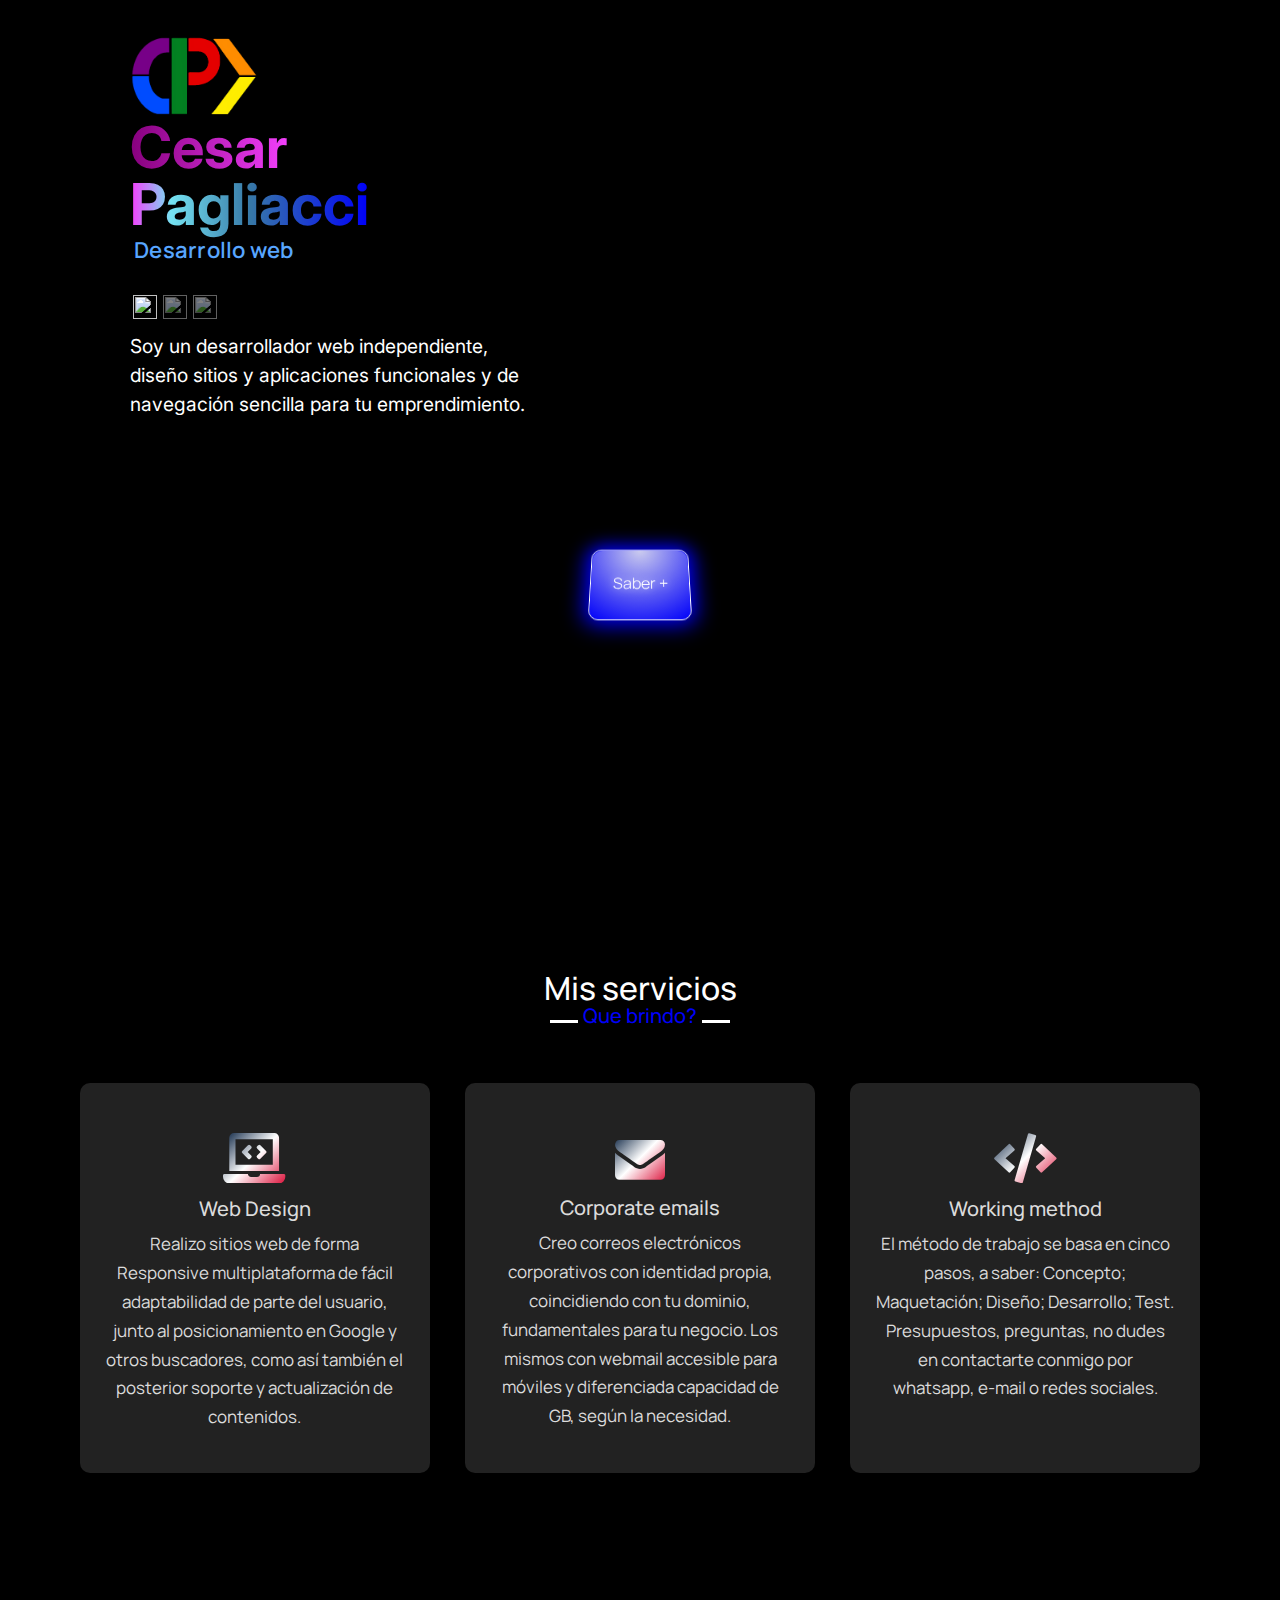
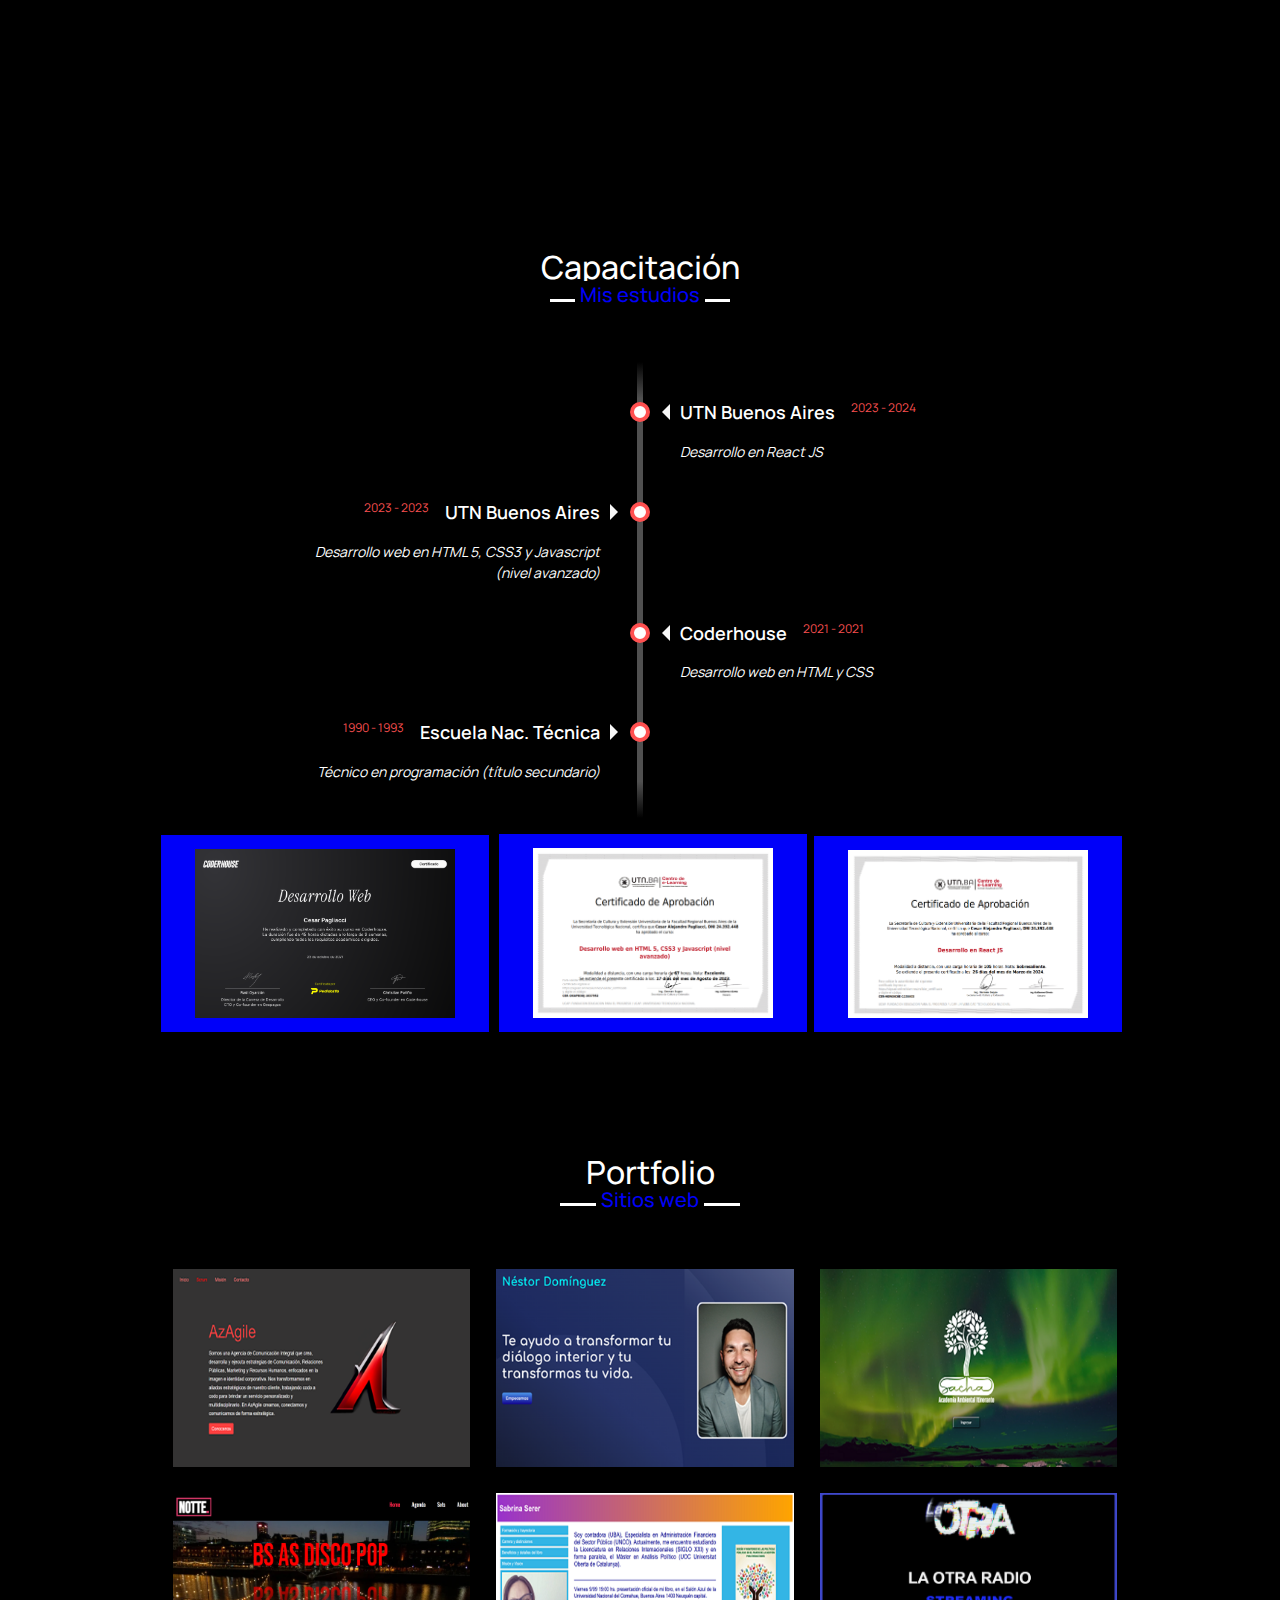
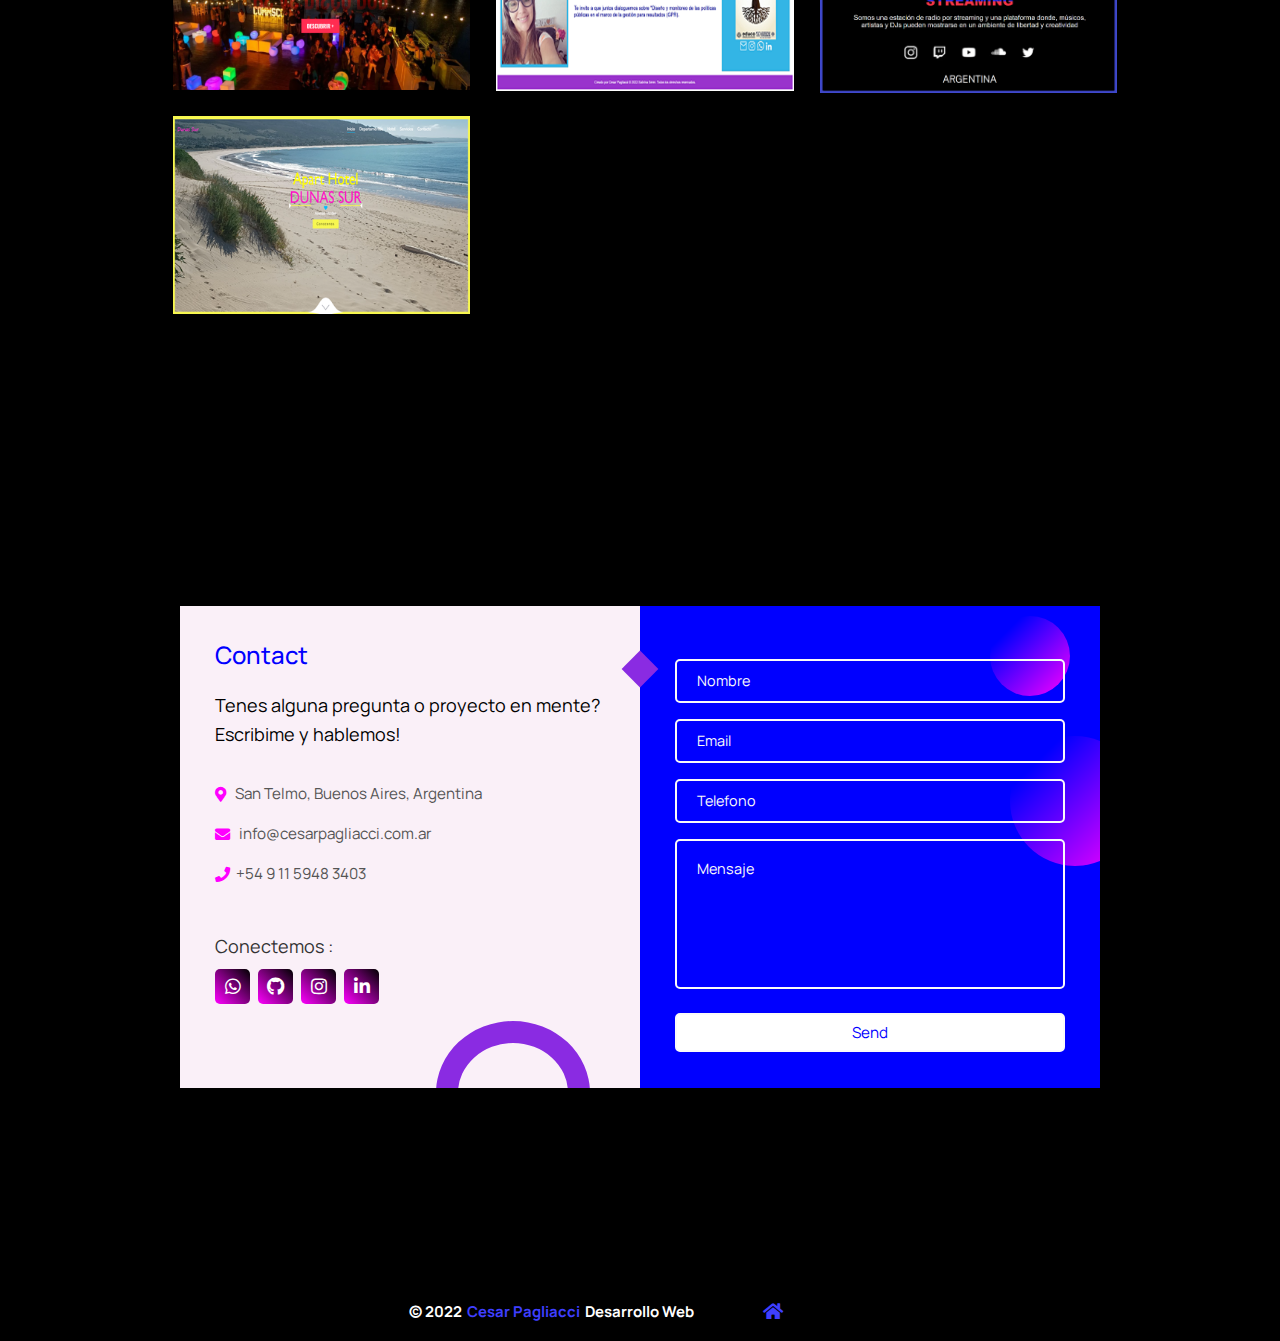
==== commit 6ea77431: "se agrego alt para google search" ====
--- a/index.html
+++ b/index.html
@@ -213,7 +213,7 @@
       <section class="portfolio">
           <div class="wrap">
             
-            <h2 class="title2" id="portfolio">Mis trabajos</h2>
+            <h2 class="title2" id="portfolio">Portfolio</h2>
             
             <ul >
               <li class="group-1">
@@ -225,7 +225,7 @@
               <li class="group-2">
                 <figure>                  
                   <img src="./img/nestordominguez.png" alt="Nestor Dominguez Coach" />
-                  <h3>Nestor Domínguez Coach</h3><figcaption><a href="https://nestordominguezcoach.com" target="_blank">link</a></figcaption>
+                  <h3>Nestor Domínguez</h3><figcaption><a href="https://nestordominguezcoach.com" target="_blank">link</a></figcaption>
                 </figure>
               </li>              
               <li class="group-1">
@@ -270,7 +270,9 @@
         <img src="img/shape.png" class="square" alt="Cesar Pagliacci" />
         <div class="form">
           <div class="contact-info">
-            <h4 class="title">Contacto</h4>
+            
+            <h4 class="title" class="en_lang">Contact</h4>
+            
             <p class="sp_lang" id="textual">Tenes alguna pregunta o proyecto en mente? Escribime y hablemos!</p>
             <p class="en_lang" id="textual">Do you have any questions or projects in mind? Write me and let's talk!</p>
             <p class="it_lang" id="textual">Hai qualche domanda o progetto in mente? Scrivimi e parliamo!</p>
@@ -287,7 +289,7 @@
               <div class="information">
                 <i class="fas fa-phone"></i>&nbsp&nbsp
                 <p>+54 9 11 5948 3403</p>
-              </div>
+              </div>              
             </div>
   
             <div class="social-media">
@@ -316,7 +318,8 @@
             <span class="circle two"></span>
   
             <form action="form.php" method="post" name="contactform" id="contactForm" novalidate autocomplete="off">
-              <h4 class="title">Escribime:</h4>
+              <!--<h4 class="title">Escribime:</h4>-->
+              <img src="https://www.iconfinder.com/search/icons?family=font-awesome-regular" alt="">
               <div class="input-container">
                 <input type="text" name="name" class="input" />
                 <label for="" class="sp_lang">Nombre</label>
--- a/main.css
+++ b/main.css
@@ -1230,7 +1230,7 @@
   left: 25px;
   transform: translateY(-50%);
   font-size: 0.8rem;
-  padding: 0 0.4rem;
+  padding: 0 0.8rem;
   color: transparent;
   pointer-events: none;
   z-index: 500;
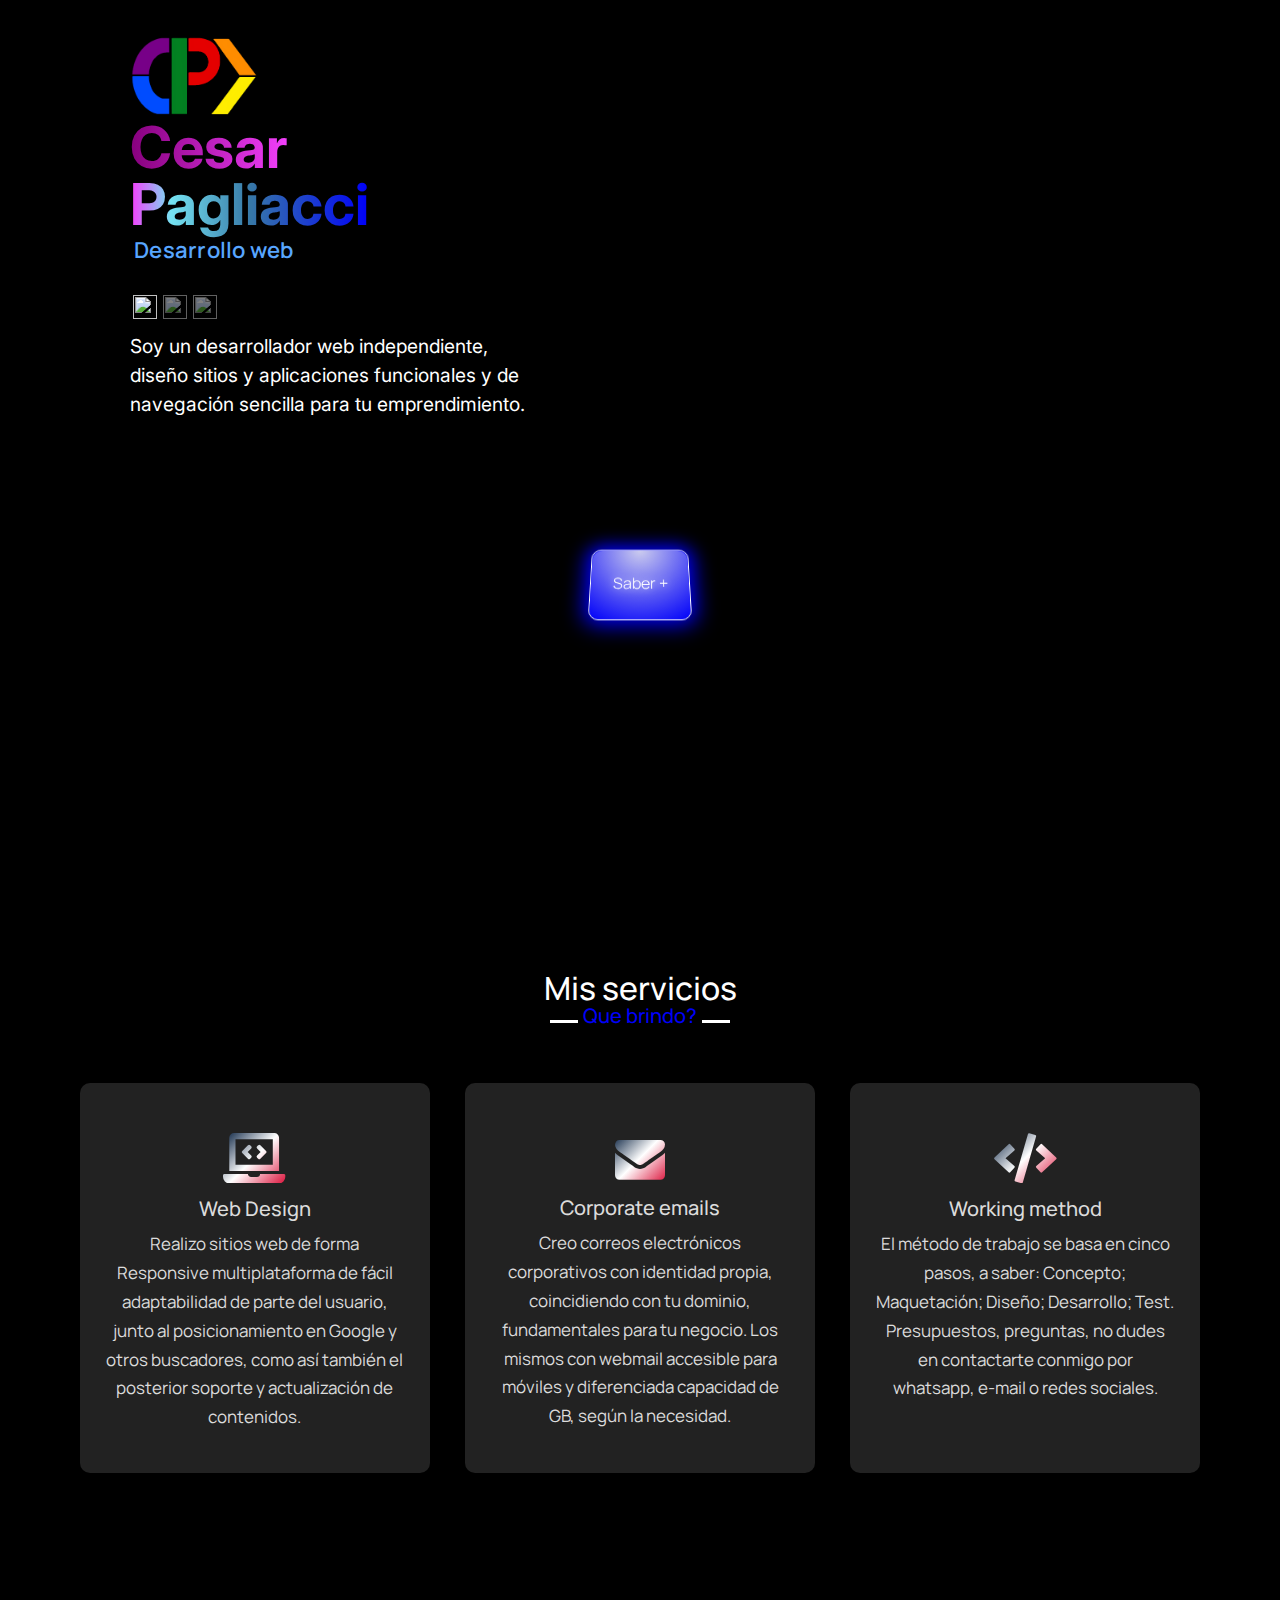
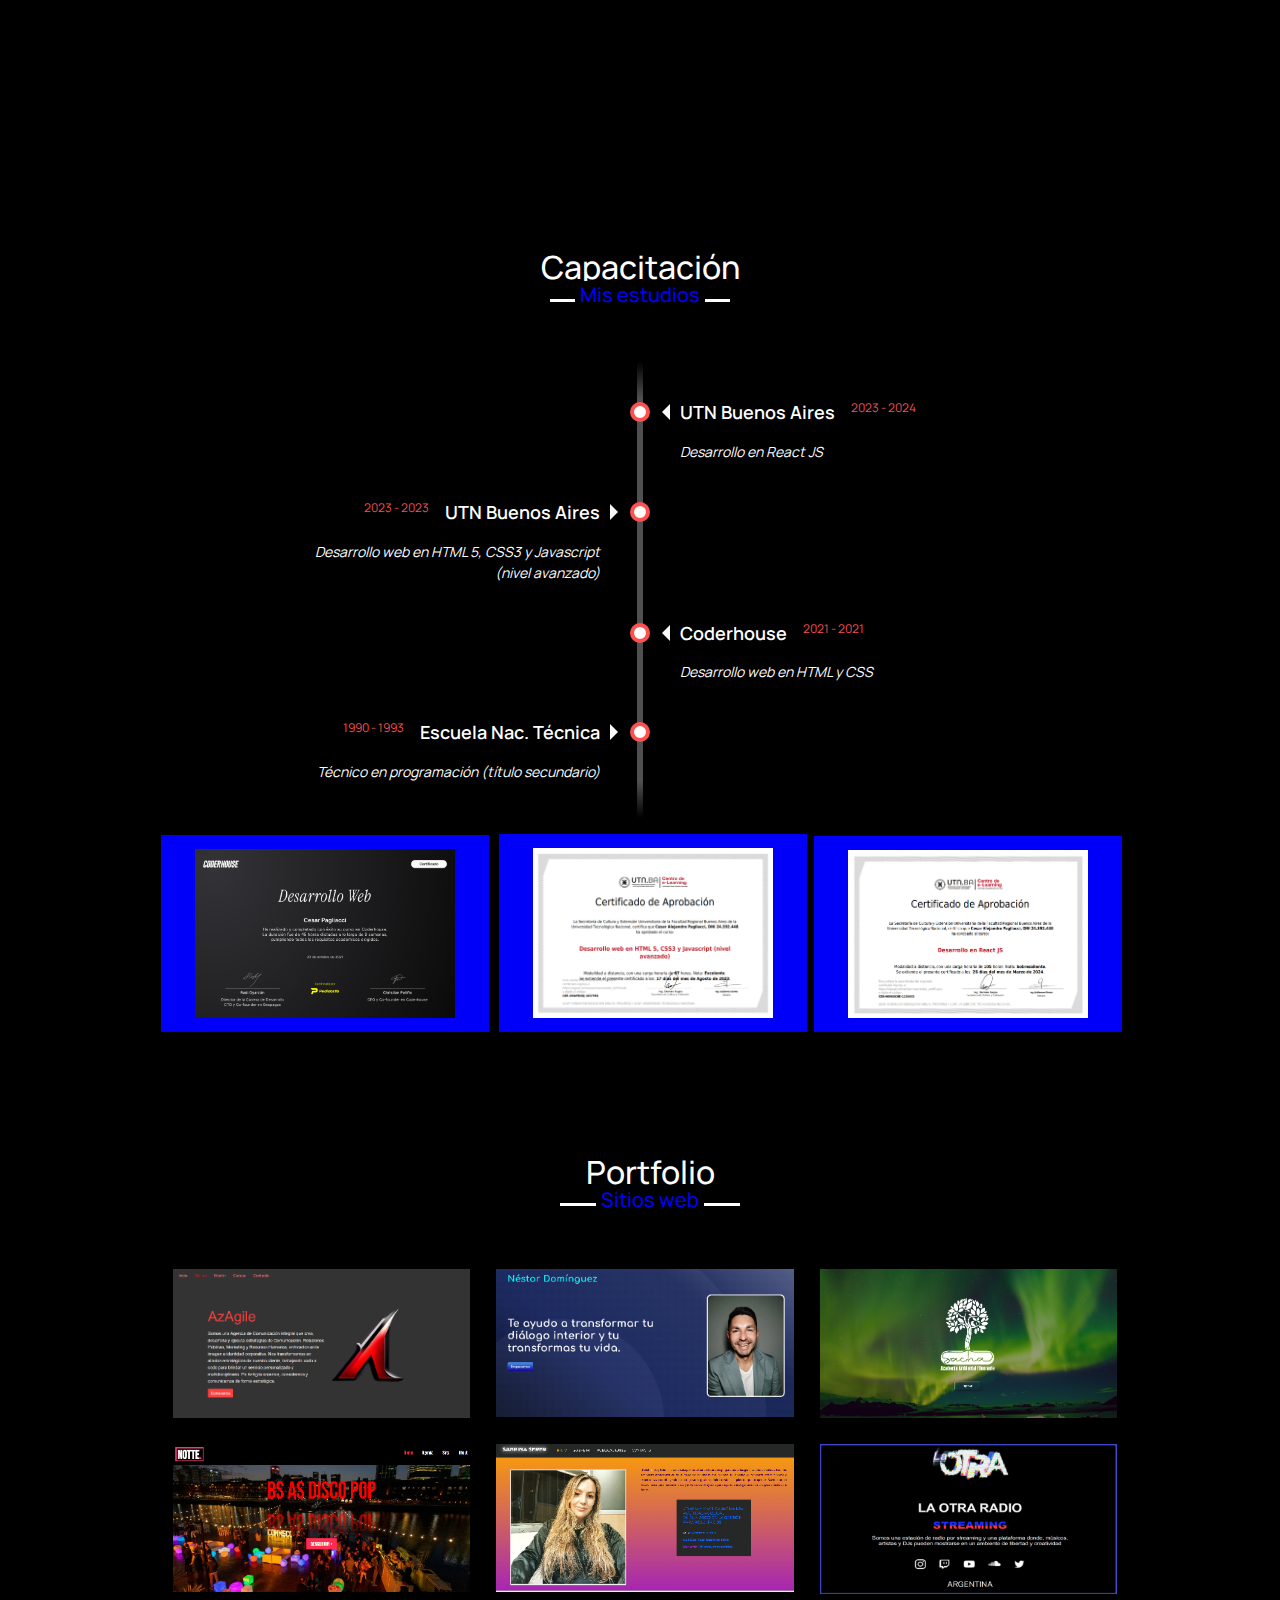
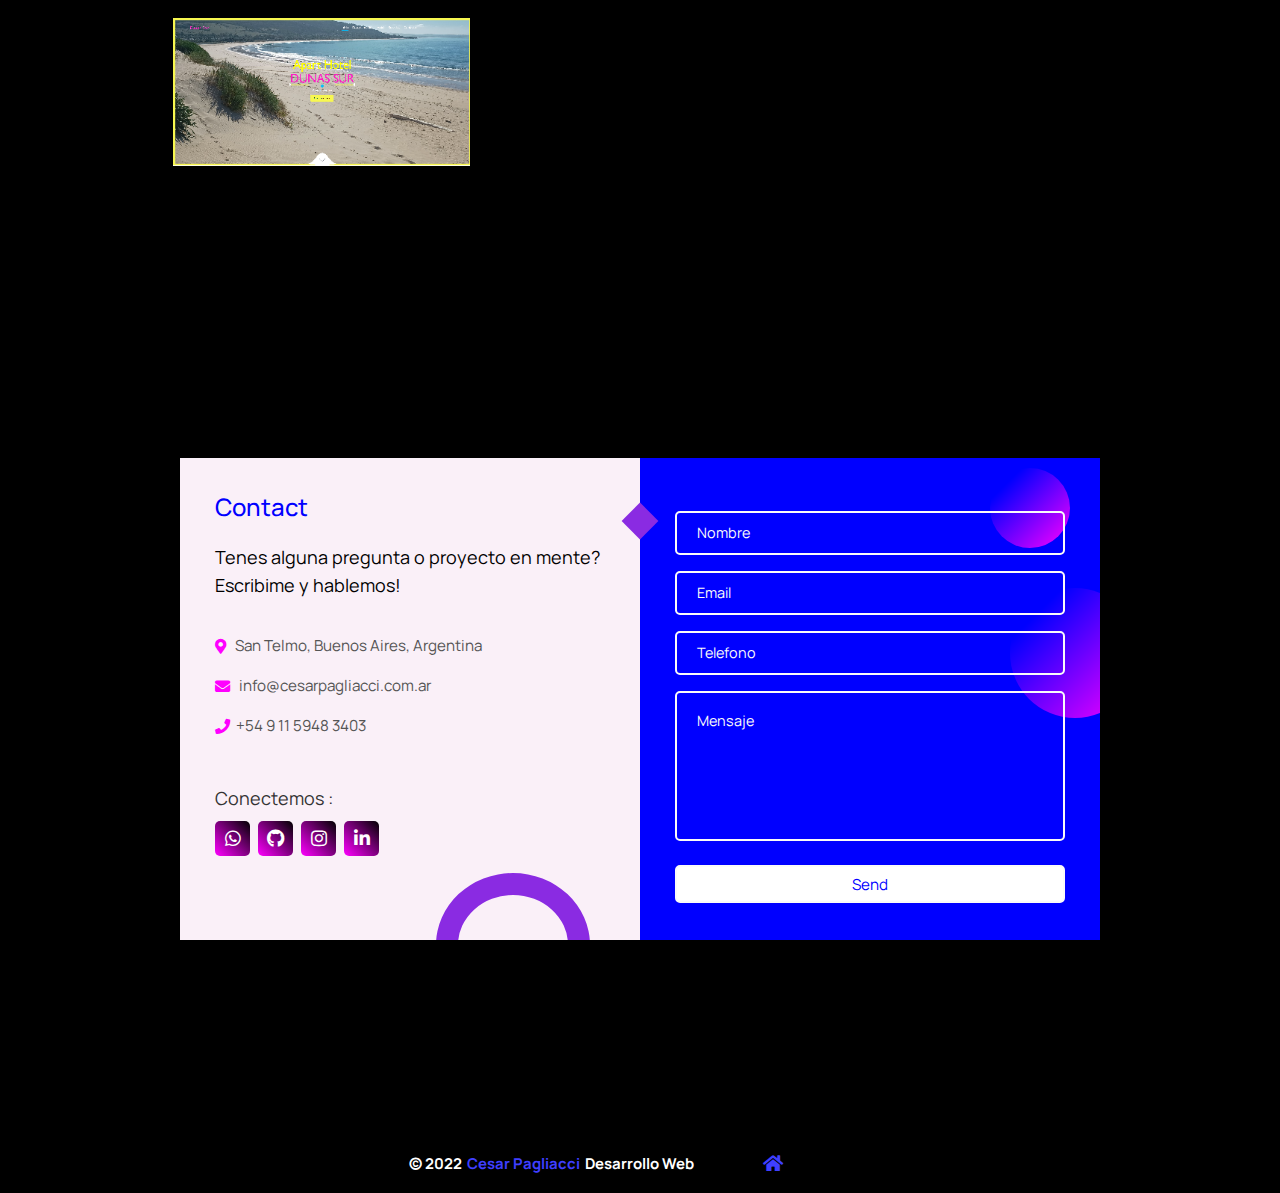
==== commit 124212d2: "se cambio tamaña de portfolio" ====
--- a/index.html
+++ b/index.html
@@ -218,44 +218,44 @@
             <ul >
               <li class="group-1">
                 <figure>                  
-                  <img src="./img/sacha.png" alt="Sacha Academia" />
+                  <img src="./img/sacha1.png" alt="Sacha Academia" />
                   <h3>sacha academia</h3><figcaption><a href="https://pagliaccicesar.github.io/sachaacademia/" target="_blank">link</a></figcaption>                  
                 </figure>
               </li>
               <li class="group-2">
                 <figure>                  
-                  <img src="./img/nestordominguez.png" alt="Nestor Dominguez Coach" />
+                  <img src="./img/nestor.png" alt="Nestor Dominguez Coach" />
                   <h3>Nestor Domínguez</h3><figcaption><a href="https://nestordominguezcoach.com" target="_blank">link</a></figcaption>
                 </figure>
               </li>              
               <li class="group-1">
                 <figure>                  
-                  <img src="./img/azagile.png" alt="Azagile" />
+                  <img src="./img/azagile2.png" alt="Azagile" />
                   <h3>azagile</h3><figcaption><a href="https://azagile.com.ar" target="_blank">link</a></figcaption>
                 </figure>
               </li>
               
               <li class="group-1">
                 <figure>                  
-                  <img src="./img/laotraradio3.png" alt="La Otra Radio" />
+                  <img src="./img/laotraradio4.png" alt="La Otra Radio" />
                   <h3>La otra radio</h3><figcaption><a class="port" href="https://pagliaccicesar.github.io/radio/" target="_blank">link</a></figcaption>
                 </figure>
               </li>
               <li class="group-2">
                 <figure>                 
-                  <img src="./img/pantallasabrina.png" alt="Sabrina Serer" />
+                  <img src="./img/sabrinaserer.png" alt="Sabrina Serer" />
                   <h3>sabrina serer</h3><figcaption><a href="https://sabrinaserer.ar" target="_blank">link</a></figcaption>
                 </figure>
               </li>
               <li class="group-1">
                 <figure>                 
-                  <img src="./img/notte.png" alt="placeholder" />
+                  <img src="./img/notte2.png" alt="placeholder" />
                   <h3>notte musica</h3><figcaption><a href="https://pagliaccicesar.github.io/notteweb/" target="_blank">link</a></figcaption>
                 </figure>
               </li>
               <li class="group-3">
                 <figure>                  
-                  <img src="./img/dunas.png" alt="Dunas" />
+                  <img src="./img/dunas2.png" alt="Dunas" />
                   <h3>Dunas Sur Hotel</h3><figcaption><a href="https://pagliaccicesar.github.io/dunas_sur/" target="_blank">link</a></figcaption>                  
                 </figure>
               </li>
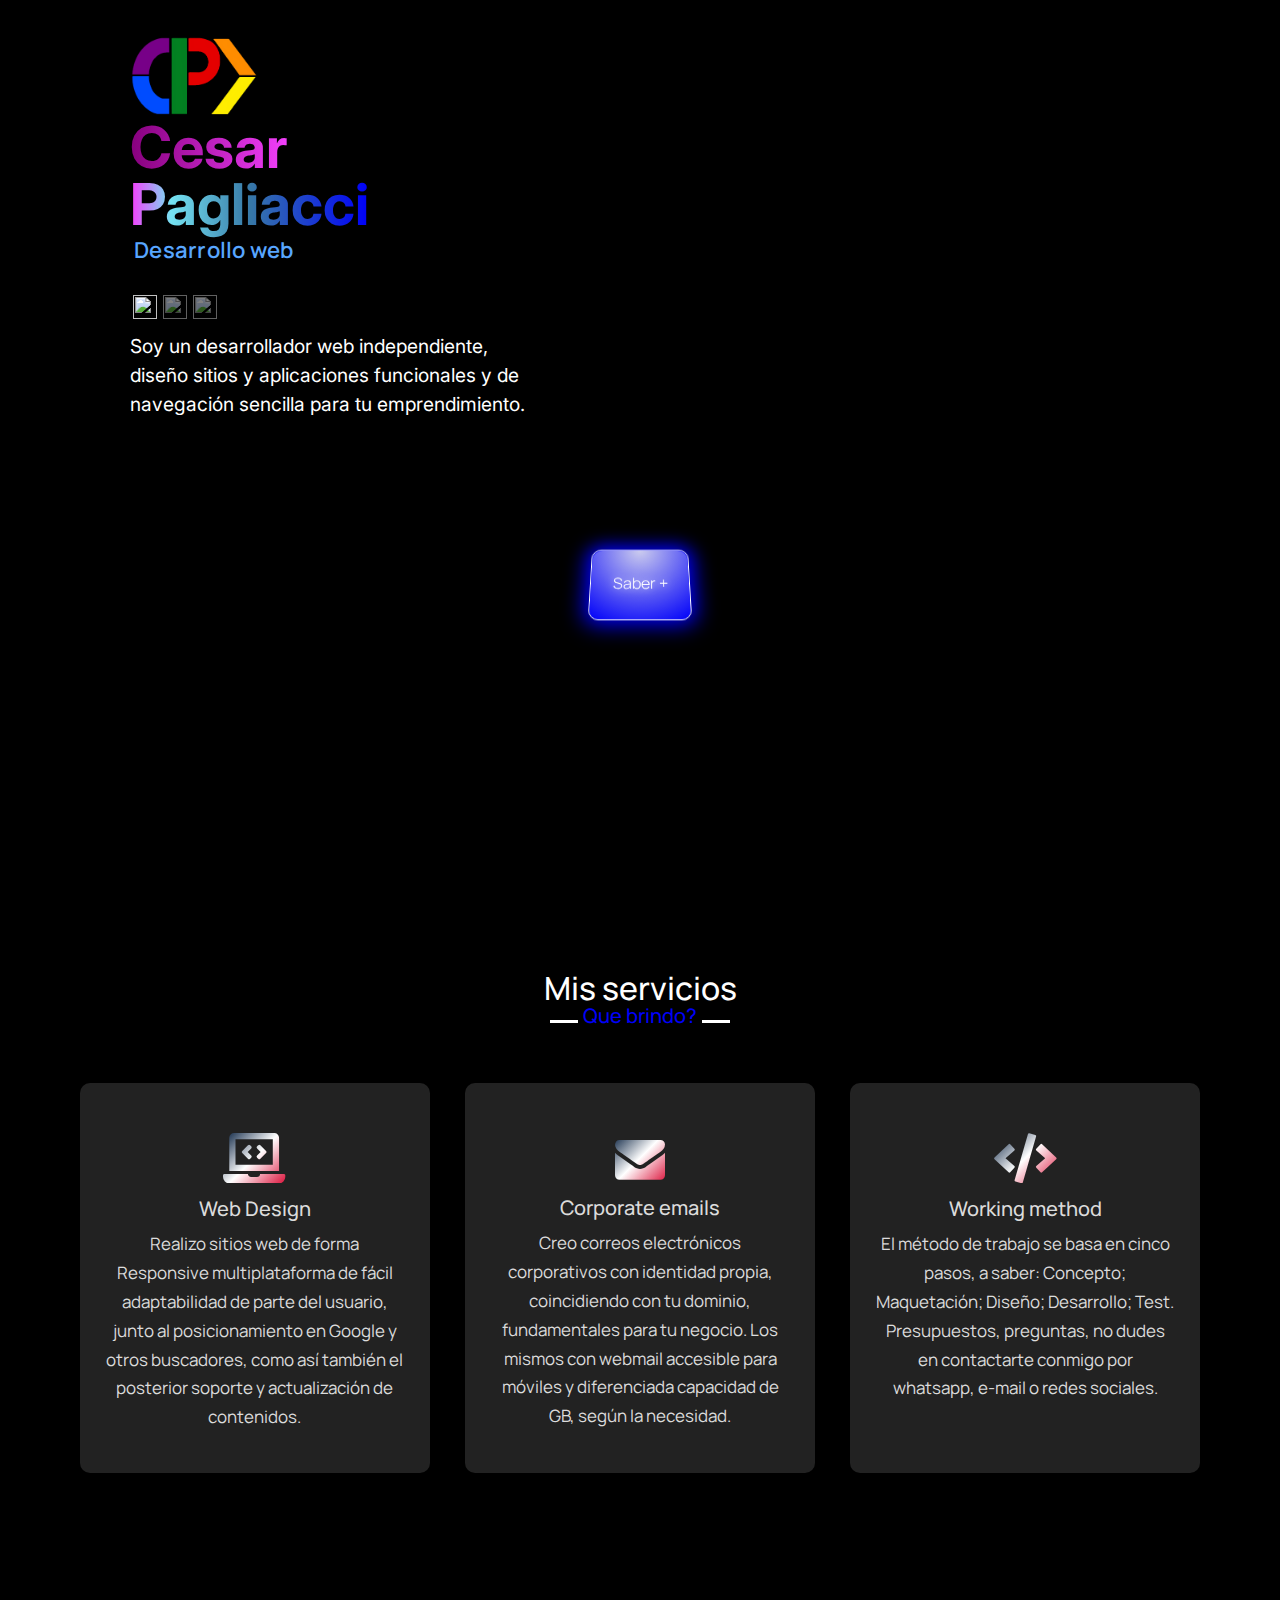
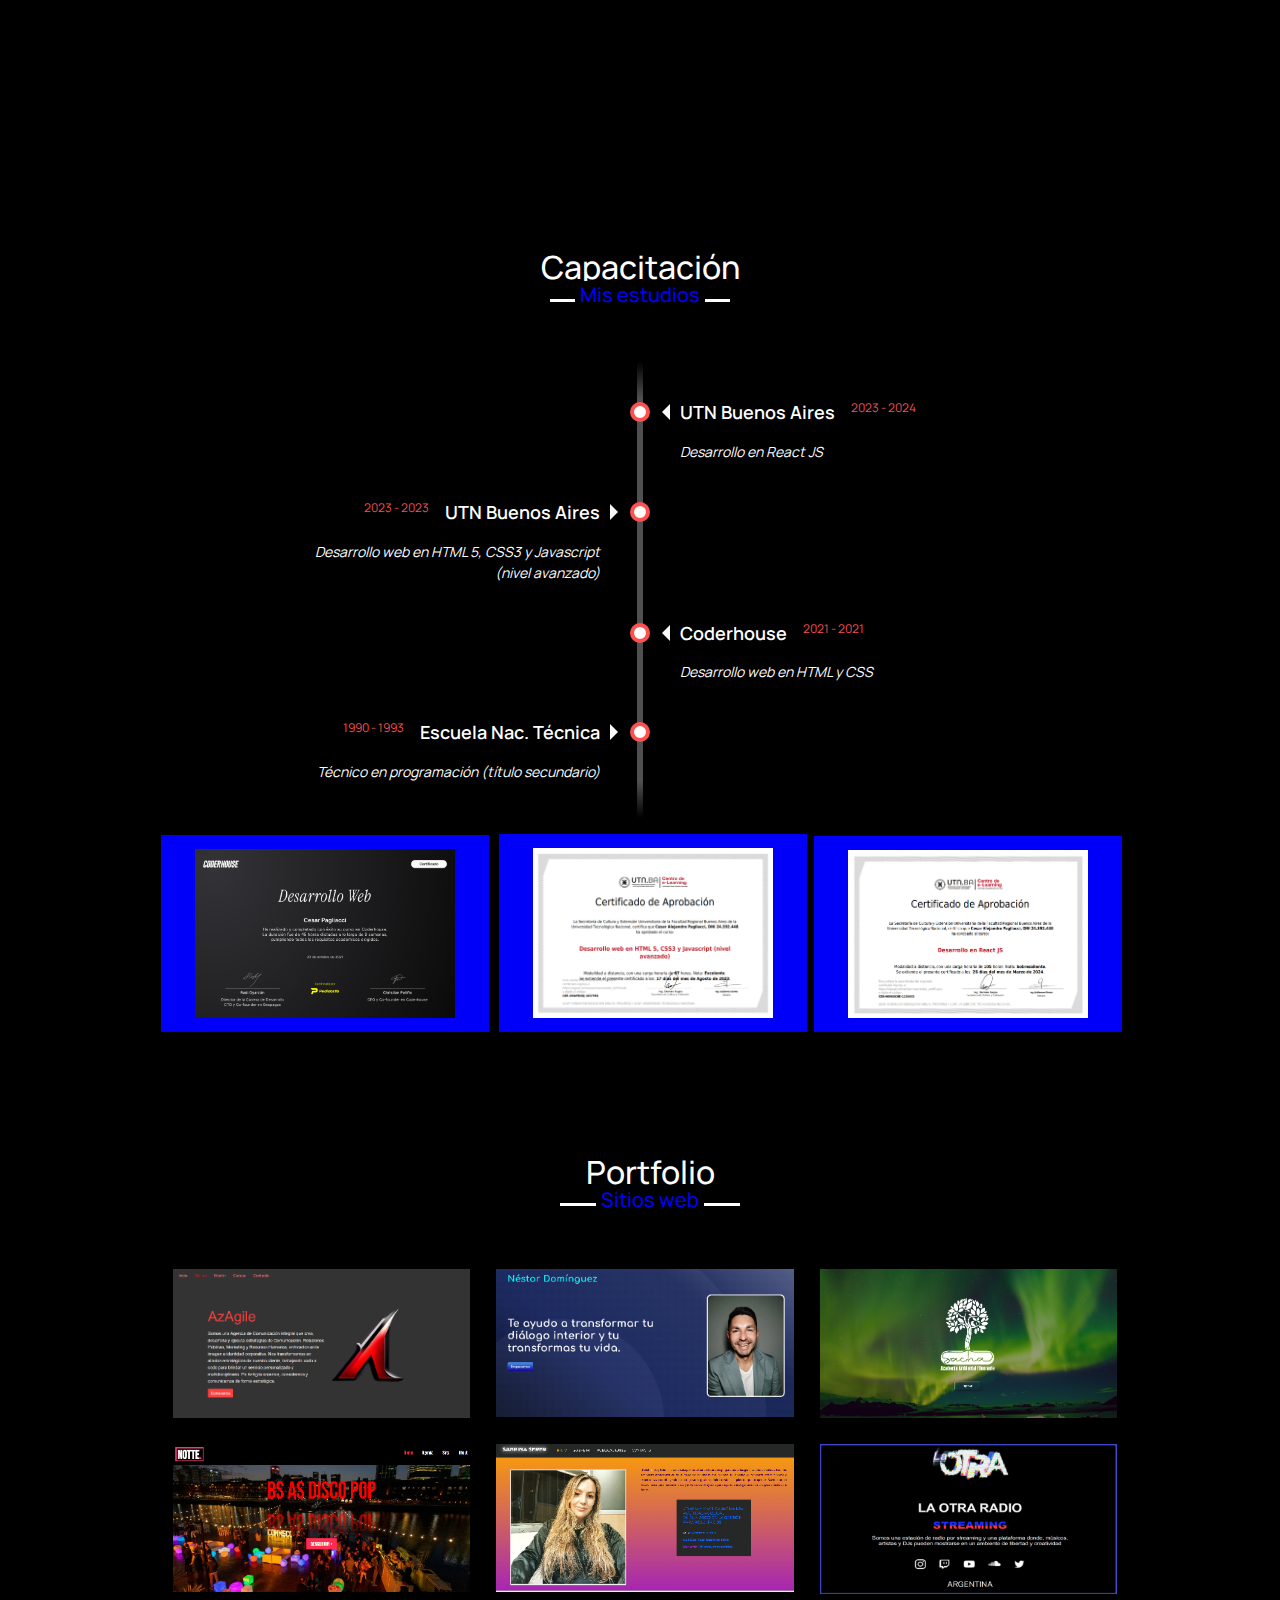
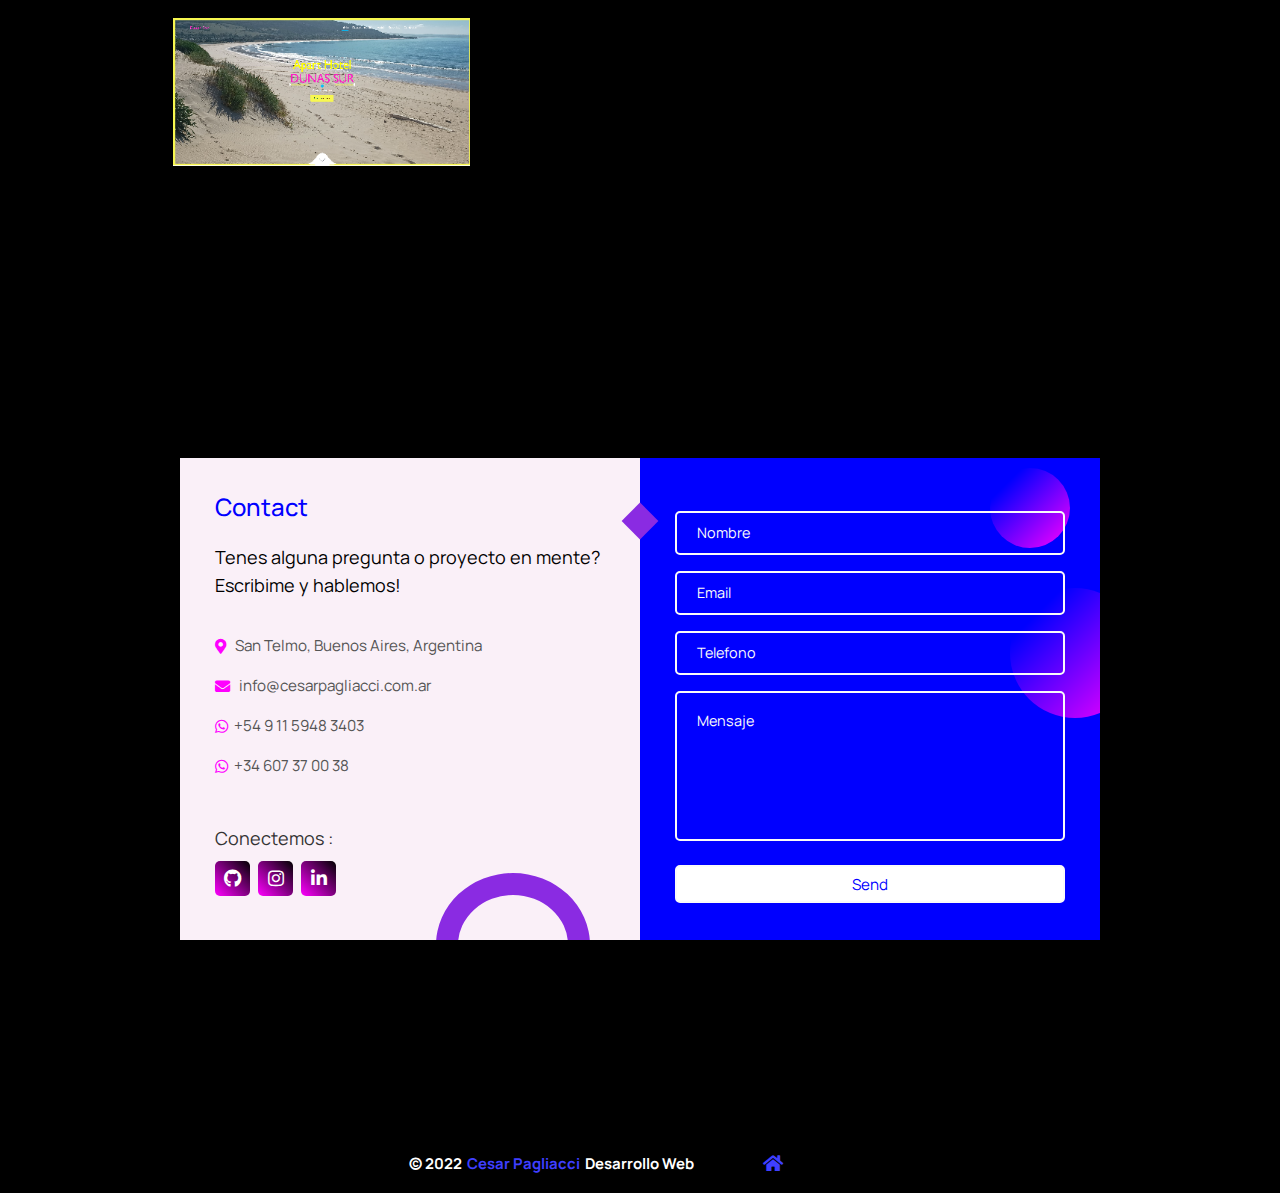
==== commit 780e0e2e: "se agrego ws de españa" ====
--- a/index.html
+++ b/index.html
@@ -287,9 +287,13 @@
                 <p>info@cesarpagliacci.com.ar</p>
               </div>
               <div class="information">
-                <i class="fas fa-phone"></i>&nbsp&nbsp
+                <i class="fab fa-whatsapp"></i>&nbsp&nbsp
                 <p>+54 9 11 5948 3403</p>
-              </div>              
+              </div>
+              <div class="information">
+                <i class="fab fa-whatsapp"></i>&nbsp&nbsp
+                <p>+34 607 37 00 38</p>
+              </div>             
             </div>
   
             <div class="social-media">
@@ -297,9 +301,9 @@
               <p class="en_lang">Let's connect :</p>
               <p class="it_lang">Connettiamoci :</p>
               <div class="social-icons">
-                <a href="https://wa.me/5491159483403?text=%C2%A1Te+escribo+desde+tu+web!" target="_blank">
+                <!--<a href="https://wa.me/5491159483403?text=%C2%A1Te+escribo+desde+tu+web!" target="_blank">
                   <i class="fab fa-whatsapp"></i>
-                </a>
+                </a>-->
                 <a href="https://github.com/pagliaccicesar" target="_blank">
                   <i class="fab fa-github"></i>
                 </a>
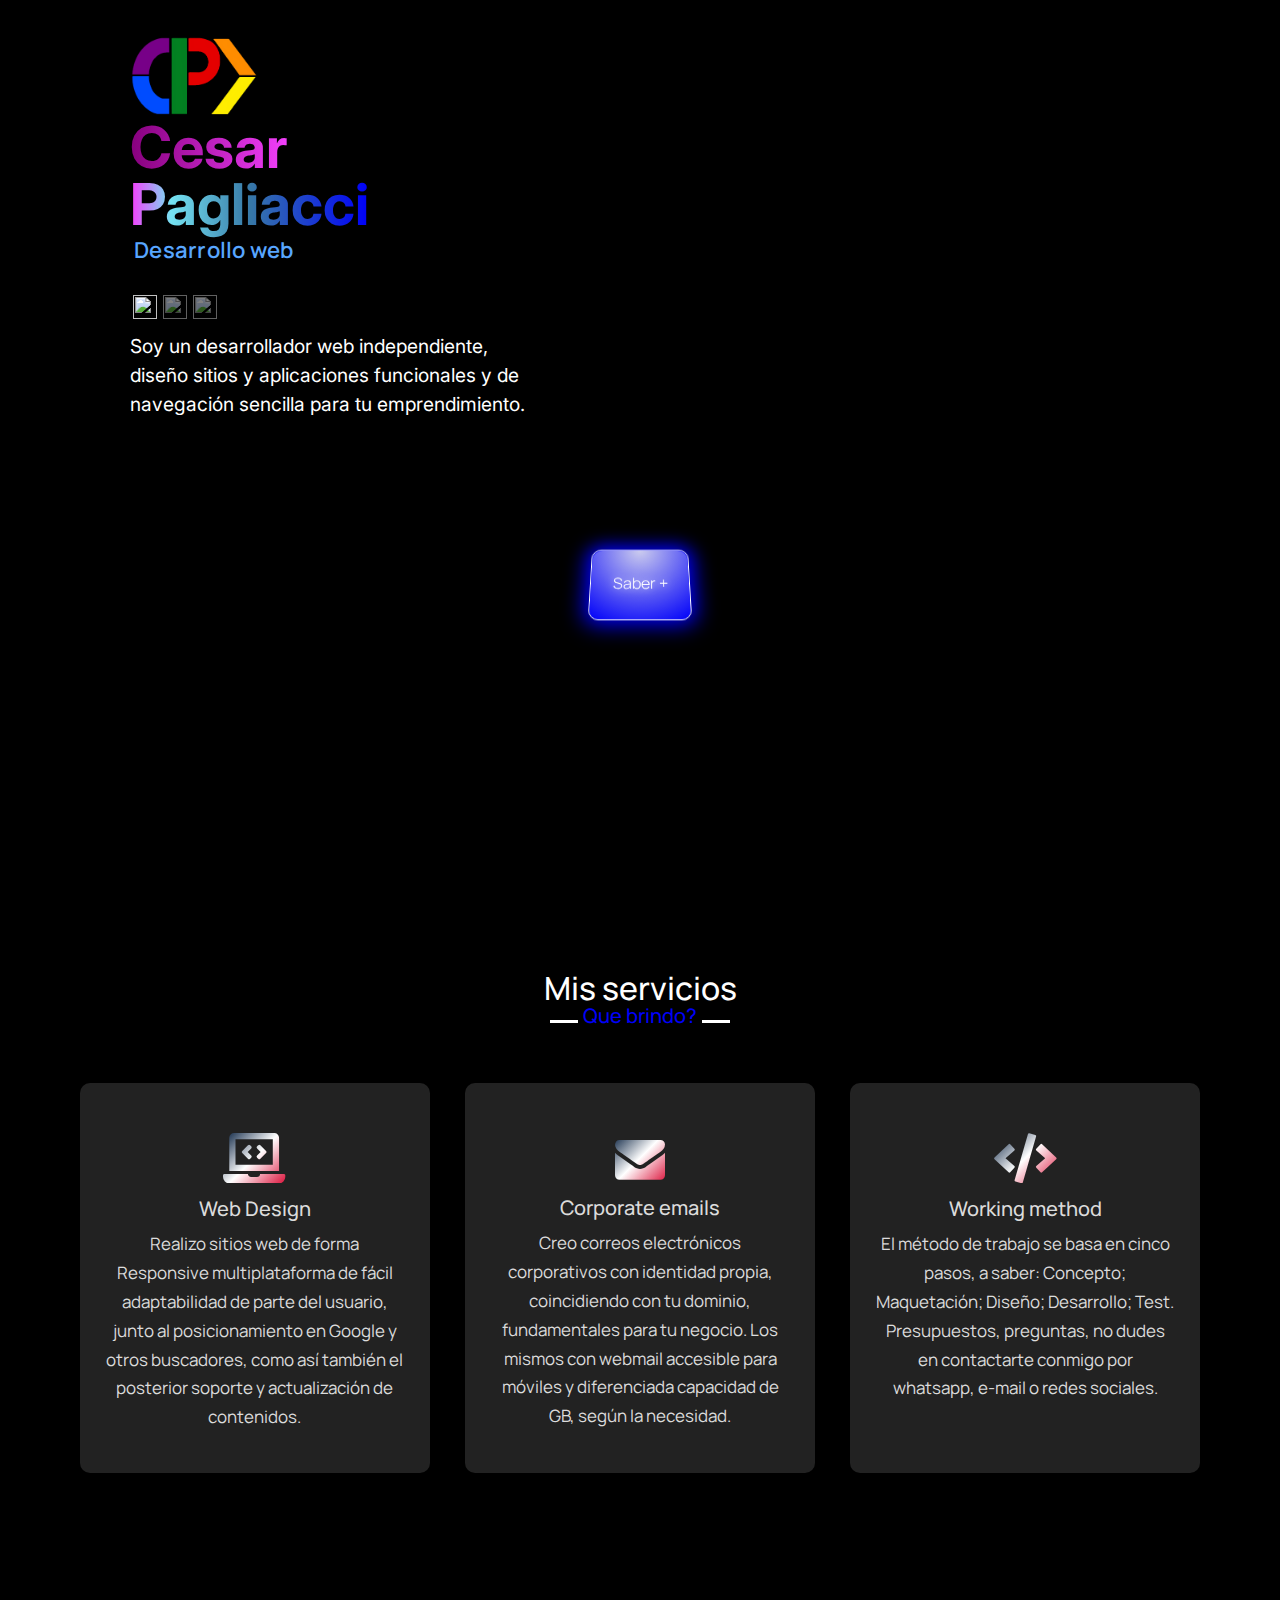
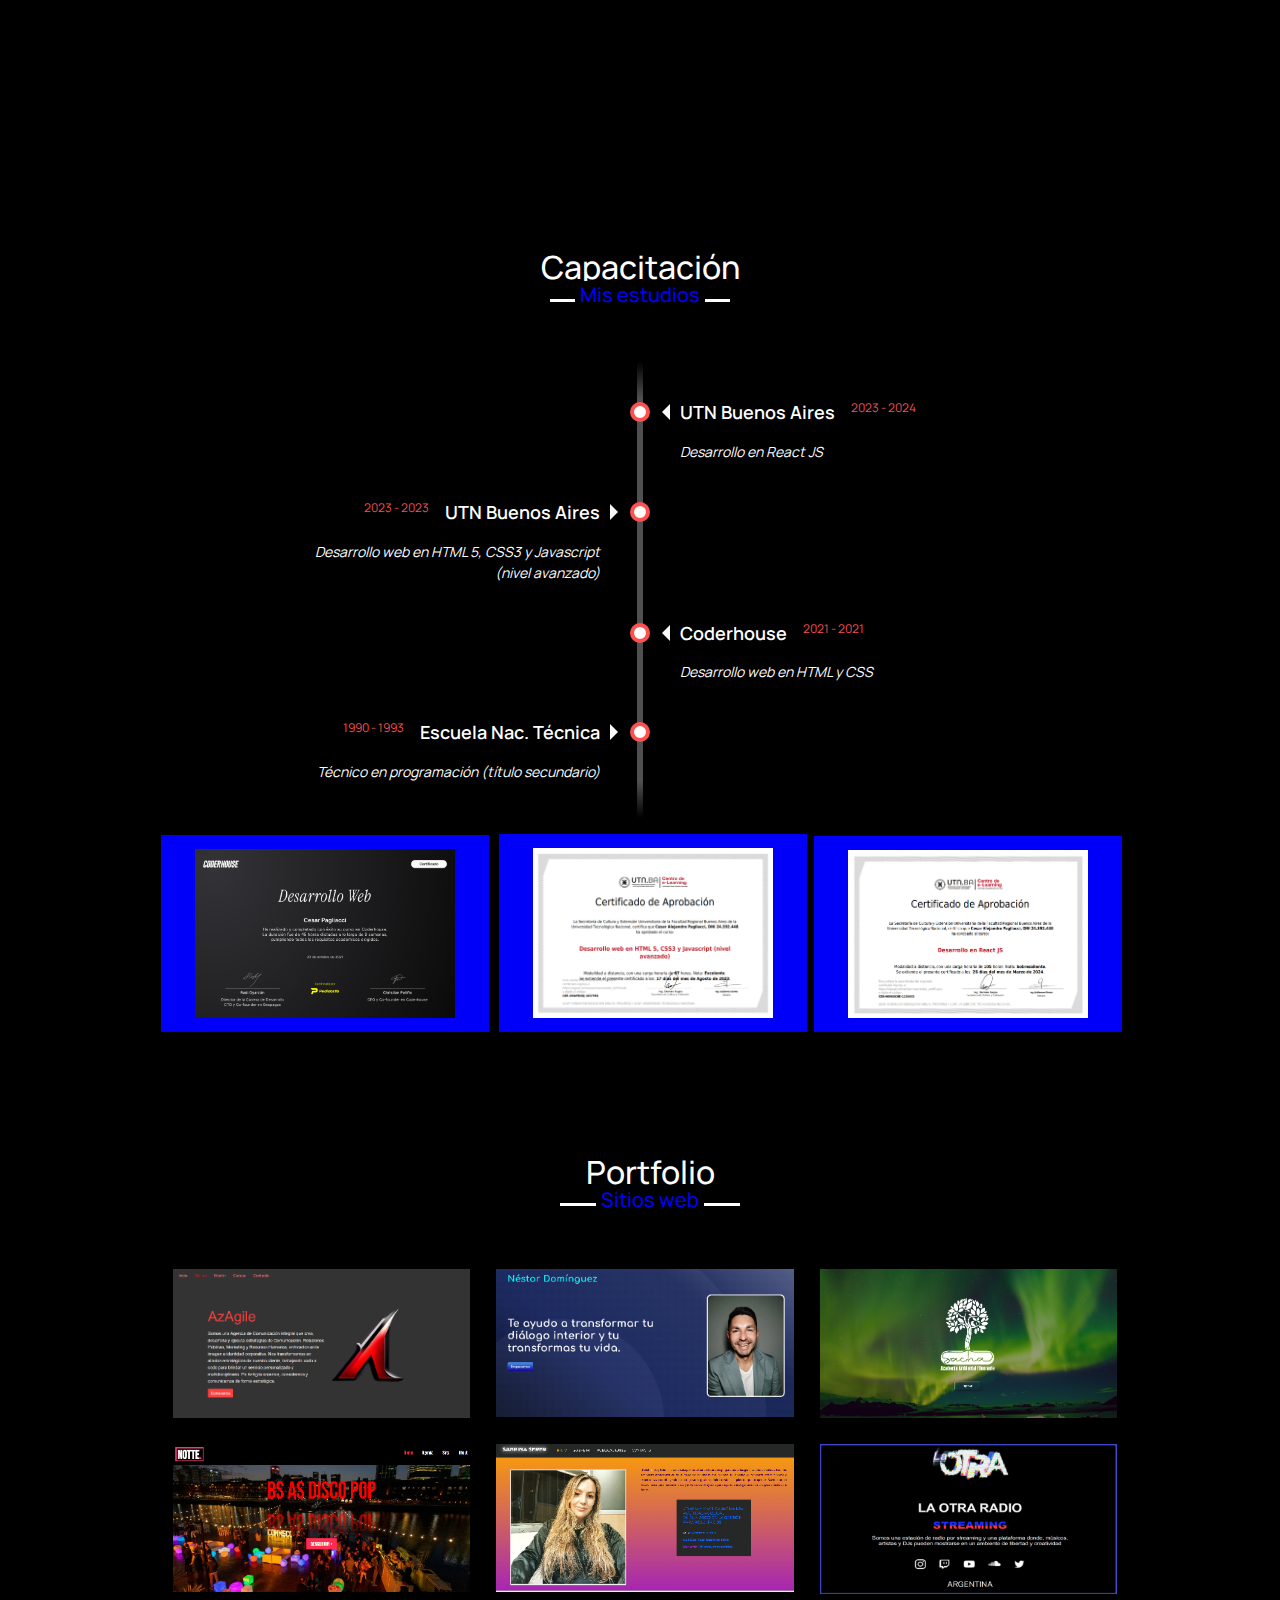
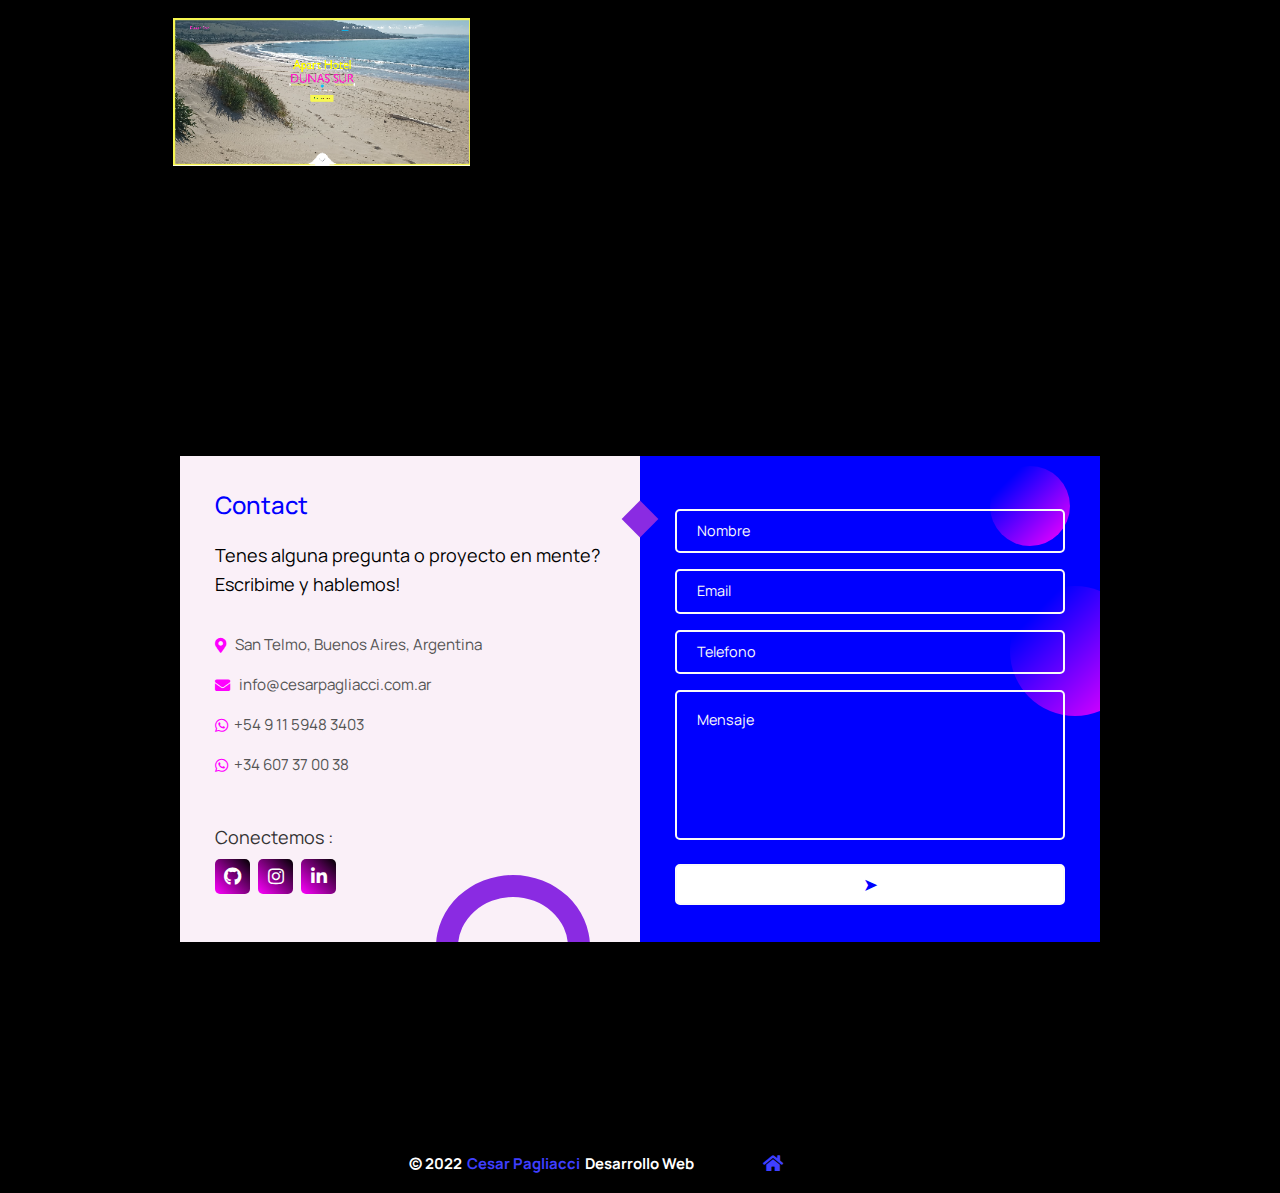
==== commit 8461b01b: "mejorando correo" ====
--- a/index.html
+++ b/index.html
@@ -320,95 +320,93 @@
           <div class="contact-form">
             <span class="circle one"></span>
             <span class="circle two"></span>
-  
-            <form action="form.php" method="post" name="contactform" id="contactForm" novalidate autocomplete="off">
+
+            <!--<form action="form.php" method="post" name="contactform" id="contactForm" novalidate autocomplete="off">  -->
+            <form action="enviarcorreo.php" method="post" name="contactform" id="contactForm" novalidate autocomplete="off">
               <!--<h4 class="title">Escribime:</h4>-->
               <img src="https://www.iconfinder.com/search/icons?family=font-awesome-regular" alt="">
               <div class="input-container">
                 <input type="text" name="name" class="input" />
-                <label for="" class="sp_lang">Nombre</label>
-                <label for="" class="en_lang">Name</label>
-                <label for="" class="it_lang">Nome</label>
+                <label for="" id="nombre" class="sp_lang">Nombre</label>
+                <label for="" id="nombre" class="en_lang">Name</label>
+                <label for="" id="nombre" class="it_lang">Nome</label>
                 <span>Username</span>
               </div>
               <div class="input-container">
-                <input type="email" name="email" class="input" />
+                <input id="email" type="email" name="email" class="input" />
                 <label for="">Email</label>
                 <span>Email</span>
               </div>
               <div class="input-container">
                 <input type="tel" name="phone" class="input" />
-                <label for="" class="sp_lang">Telefono</label>
-                <label for="" class="en_lang">Phone</label>
-                <label for="" class="it_lang">Telefono</label>
+                <label id="tel" for="" class="sp_lang">Telefono</label>
+                <label id="tel" for="" class="en_lang">Phone</label>
+                <label id="tel" for="" class="it_lang">Telefono</label>
                 <span>Phone</span>
               </div>
               <div class="input-container textarea">
                 <textarea name="message" class="input"></textarea>
-                <label for="" class="sp_lang">Mensaje</label>
-                <label for="" class="en_lang">Message</label>
-                <label for="" class="it_lang">Messaggio</label>
+                <label id="mje" for="" class="sp_lang">Mensaje</label>
+                <label id="mje" for="" class="en_lang">Message</label>
+                <label id="mje" for="" class="it_lang">Messaggio</label>
                 <span>Message</span>
               </div>
-              <input type="submit" value="Send" class="btn" />
+              <input id="submit" type="submit" value="&#10148;" style="font-size:large;" class="btn" />              
             </form>
           </div>
         </div>
-      </div>
-         
-        <!--<section class="services" id="final">          
-          <div class="max-width">      
-            
-            <h2 style="color:rgb(0, 0, 249); font-family: Inter, DM Sans, Arial, sans-serif; font-weight: 500; text-align:center; padding-bottom: 30px;">Contacto</h2>
-
-            <div class="serv-content" id="footer">
-              
-              <div class="card" style="height: calc(9.7rem - 10px)" >                
-                <div class="box">                   
-                  <a href="https://wa.me/5491159483403" target="_blank"><i class="fa fa-whatsapp" style="font-size:48px;"></i></a>                
-                  <p>+54 9 11 59483403</p>              
-                </div>
-              </div>
-      
-              <div class="card" style="height: calc(9.7rem - 10px)">               
-                <div class="box">
-                  <a href="https://github.com/pagliaccicesar" target="_blank"><i class="fa fa-github" style="font-size:48px"></i></a>                                
-                  <p>pagliaccicesar</p>
-                </div>               
-              </div>
-
-              <div class="card" style="height: calc(9.7rem - 10px)" >
-                <div class="box">
-                  <a href="https://www.linkedin.com/in/cesarpagliacci/" target="_blank"><i class="fa fa-linkedin" style="font-size:48px"></i></a>                 
-                  <p>cesar alejandro pagliacci</p>
-                </div>
-              </div>              
-            </div>
-          </div>
-          <br>
-
-          <footer>        
-            <form id="form" autocomplete="off" action="https://formsubmit.co/info@cesarpagliacci.com.ar" method="POST">
-              <input
-                type="email"
-                id="email-id"
-                name="email"                
-                aria-label="email adress"
-                placeholder=""
-                required
-                oninput="checkEmpty()" />
-              <button type="submit" class="btn" aria-label="submit">
-                <span>Ingresa tu email</span>
-                <ion-icon name="arrow-forward-outline"></ion-icon>
-              </button>
-              <input type="hidden" name="_next" value="https://www.cesarpagliacci.com.ar/#footer">  
-              <input type="hidden" name="_captcha" value="false">
-              <input type="hidden" name="_subject" value="Email de cliente en espera!">                    
-            </form>         
-
-          </footer>
-        </section>-->
+      </div>         
+        
       </section>
+
+      <script>
+        document.getElementById("contactForm").addEventListener("submit", function(event) {
+        event.preventDefault();  // Previene el envío del formulario para poder manejarlo con JavaScript
+
+        var nombre = document.getElementById("nombre").value;
+        var email = document.getElementById("email").value;
+        var tel = document.getElementById("tel").value;
+        var mje = document.getElementById("mje").value;
+        var formData = new FormData();
+        formData.append("nombre", nombre);
+        formData.append("email", email);
+        formData.append("tel", tel);
+        formData.append("mje", mje);
+
+        fetch("send_email.php", {
+            method: "POST",
+            body: formData
+        })
+        .then(response => response.text())
+        .then(data => {
+            var message = "";
+            if (data.trim() === "success") {
+                message = "Me contacto!";
+                document.getElementById("submit").value = message;  // Cambia el texto del botón a "Nos contactaremos"
+            } else if (data.trim() === "error") {
+                message = "Hubo un error al enviar el correo. Inténtalo de nuevo.";
+                alert(message); // Muestra el mensaje de error como una alerta
+            } else if (data.trim() === "invalid") {
+                message = "Por favor, introduce una dirección de correo válida.";
+                alert(message); // Muestra el mensaje de dirección inválida como una alerta
+            }
+        })
+        .catch(error => {
+            console.error("Error:", error);
+        });
+    });
+
+    </script>
+
+
+
+
+
+
+
+
+
+
 
       <div class="copyright">
           <h5>&copy; 2022</h5><h5 style="color:rgb(63, 63, 255)"> Cesar Pagliacci</h5><h5>Desarrollo Web</h5>
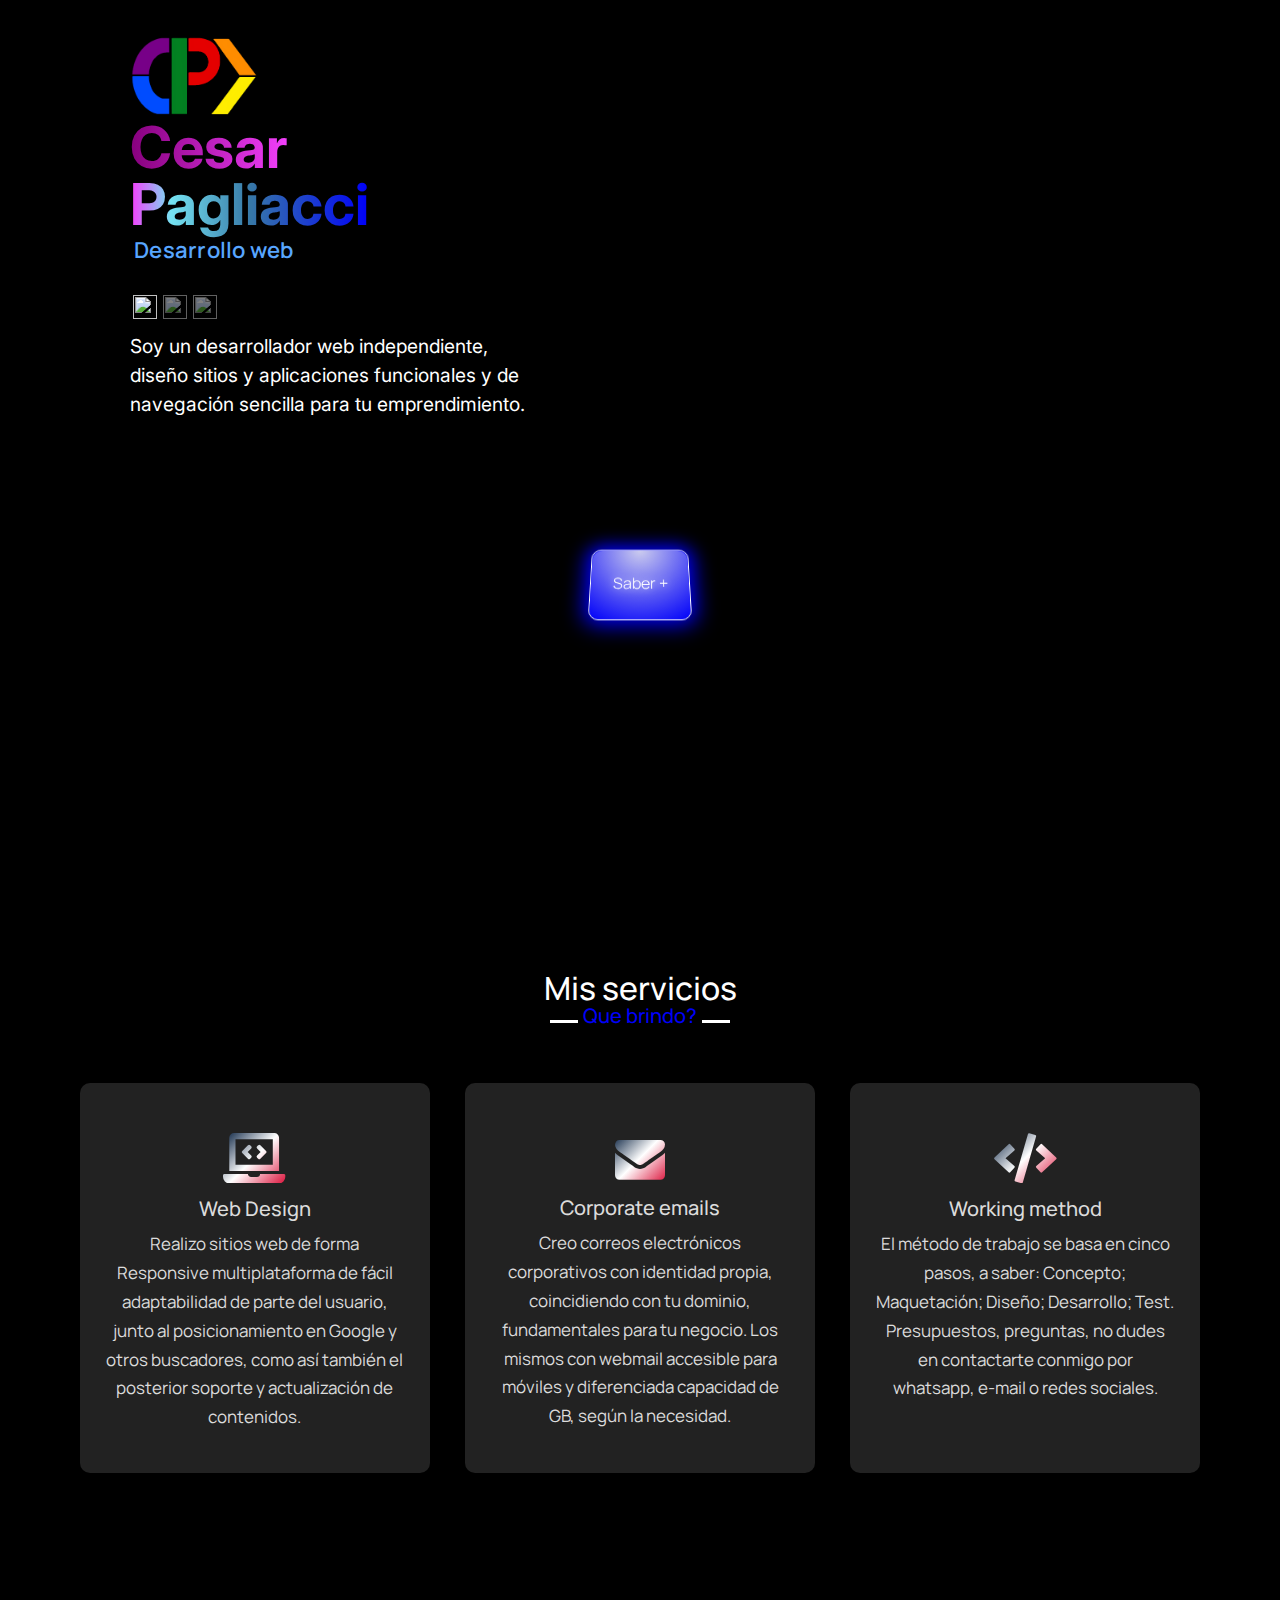
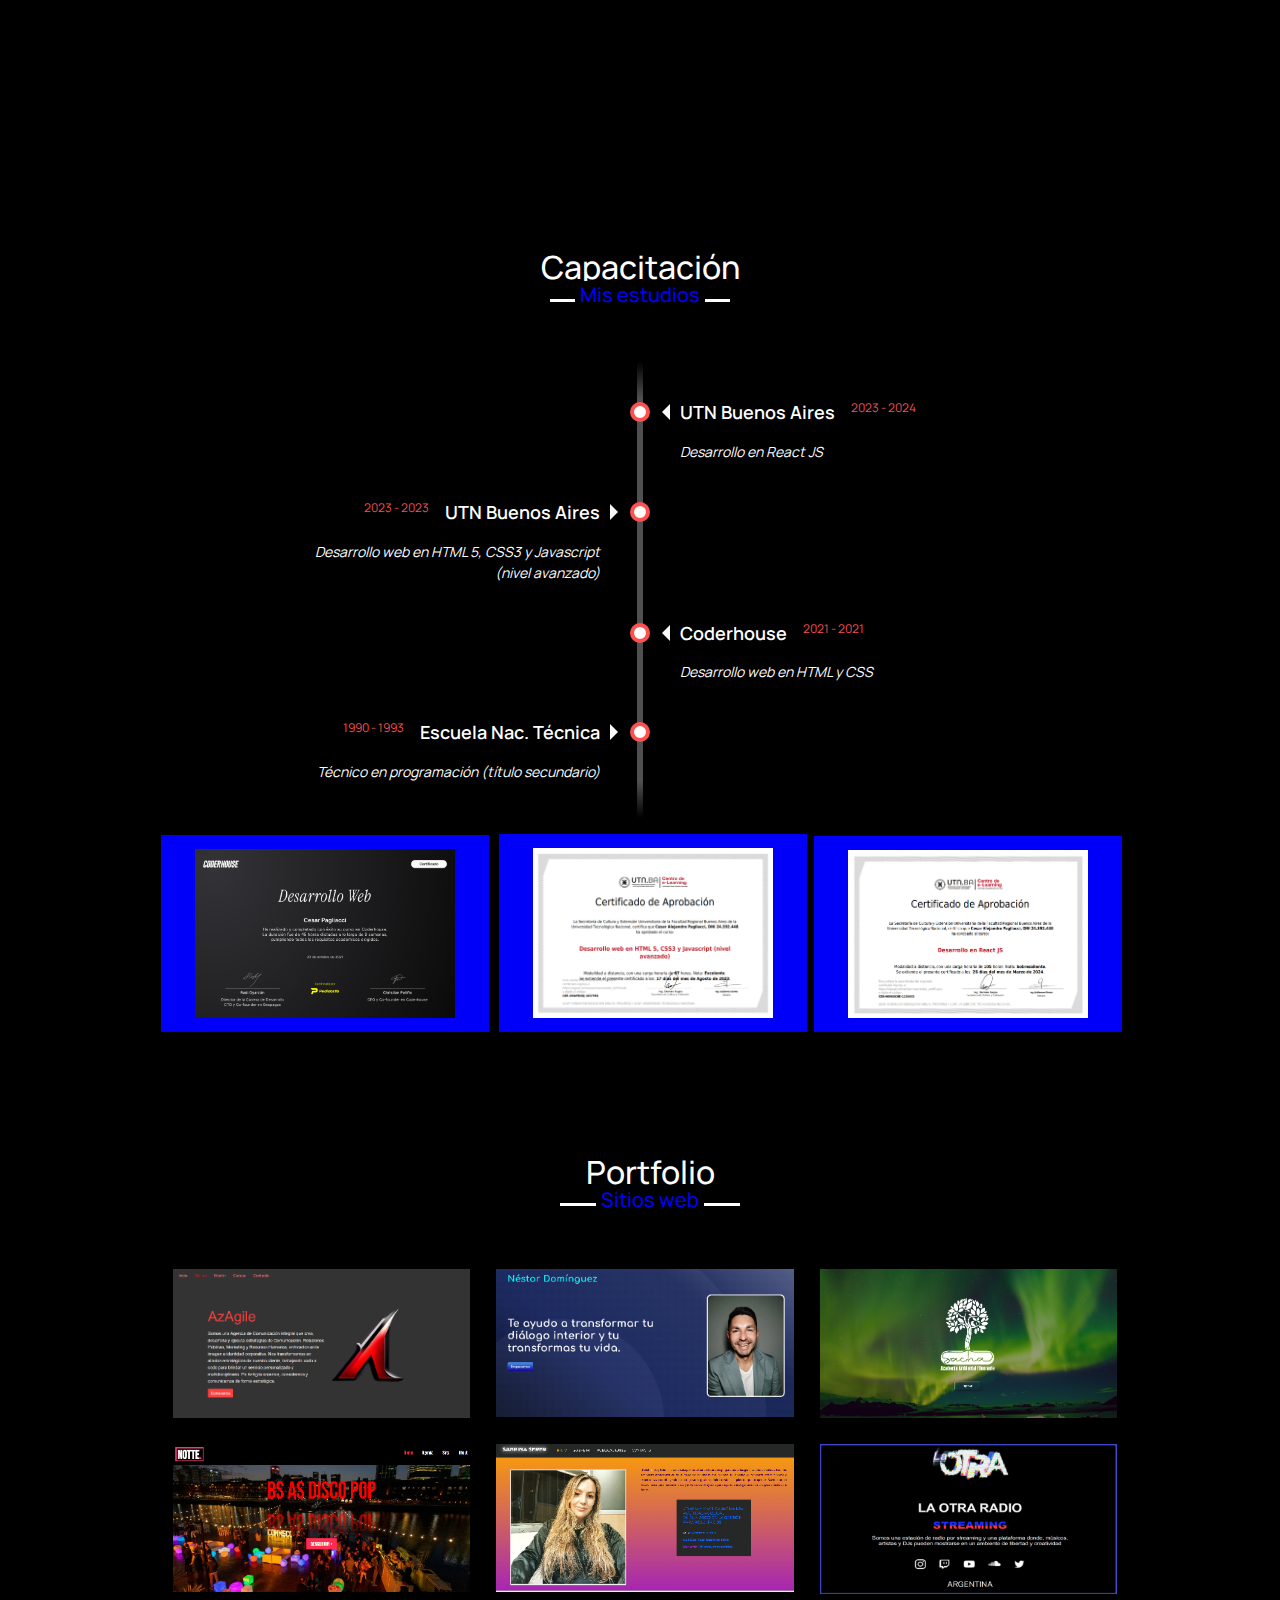
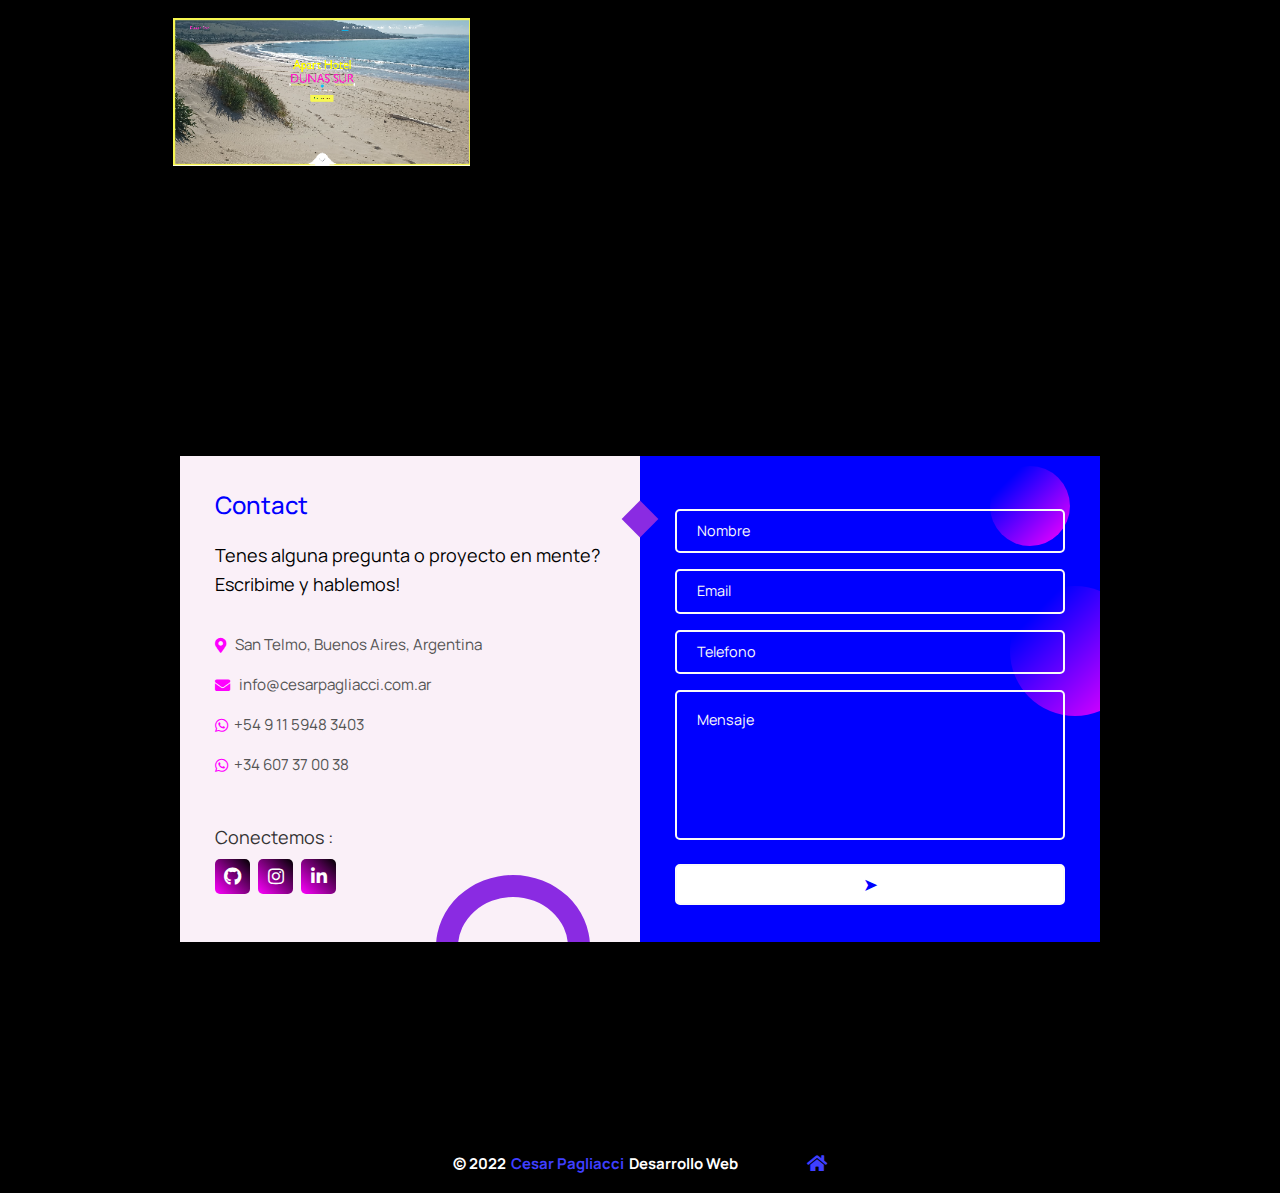
==== commit 9b04734a: "se saco archivos de mas" ====
--- a/index.html
+++ b/index.html
@@ -321,97 +321,90 @@
             <span class="circle one"></span>
             <span class="circle two"></span>
 
-            <!--<form action="form.php" method="post" name="contactform" id="contactForm" novalidate autocomplete="off">  -->
+
+
             <form action="enviarcorreo.php" method="post" name="contactform" id="contactForm" novalidate autocomplete="off">
-              <!--<h4 class="title">Escribime:</h4>-->
               <img src="https://www.iconfinder.com/search/icons?family=font-awesome-regular" alt="">
               <div class="input-container">
-                <input type="text" name="name" class="input" />
-                <label for="" id="nombre" class="sp_lang">Nombre</label>
-                <label for="" id="nombre" class="en_lang">Name</label>
-                <label for="" id="nombre" class="it_lang">Nome</label>
-                <span>Username</span>
+                  <input type="text" name="name" id="nombre" class="input" />
+                  <label for="" class="sp_lang">Nombre</label>
+                  <label for="" class="en_lang">Name</label>
+                  <label for="" class="it_lang">Nome</label>
+                  <span>Username</span>
               </div>
               <div class="input-container">
-                <input id="email" type="email" name="email" class="input" />
-                <label for="">Email</label>
-                <span>Email</span>
+                  <input id="email" type="email" name="email" class="input" />
+                  <label for="">Email</label>
+                  <span>Email</span>
               </div>
               <div class="input-container">
-                <input type="tel" name="phone" class="input" />
-                <label id="tel" for="" class="sp_lang">Telefono</label>
-                <label id="tel" for="" class="en_lang">Phone</label>
-                <label id="tel" for="" class="it_lang">Telefono</label>
-                <span>Phone</span>
+                  <input type="tel" name="phone" id="tel" class="input" />
+                  <label for="" class="sp_lang">Telefono</label>
+                  <label for="" class="en_lang">Phone</label>
+                  <label for="" class="it_lang">Telefono</label>
+                  <span>Phone</span>
               </div>
               <div class="input-container textarea">
-                <textarea name="message" class="input"></textarea>
-                <label id="mje" for="" class="sp_lang">Mensaje</label>
-                <label id="mje" for="" class="en_lang">Message</label>
-                <label id="mje" for="" class="it_lang">Messaggio</label>
-                <span>Message</span>
+                  <textarea name="message" id="mje" class="input"></textarea>
+                  <label for="" class="sp_lang">Mensaje</label>
+                  <label for="" class="en_lang">Message</label>
+                  <label for="" class="it_lang">Messaggio</label>
+                  <span>Message</span>
               </div>
               <input id="submit" type="submit" value="&#10148;" style="font-size:large;" class="btn" />              
-            </form>
-          </div>
-        </div>
-      </div>         
-        
-      </section>
-
-      <script>
-        document.getElementById("contactForm").addEventListener("submit", function(event) {
-        event.preventDefault();  // Previene el envío del formulario para poder manejarlo con JavaScript
-
-        var nombre = document.getElementById("nombre").value;
-        var email = document.getElementById("email").value;
-        var tel = document.getElementById("tel").value;
-        var mje = document.getElementById("mje").value;
-        var formData = new FormData();
-        formData.append("nombre", nombre);
-        formData.append("email", email);
-        formData.append("tel", tel);
-        formData.append("mje", mje);
-
-        fetch("send_email.php", {
-            method: "POST",
-            body: formData
-        })
-        .then(response => response.text())
-        .then(data => {
-            var message = "";
-            if (data.trim() === "success") {
-                message = "Me contacto!";
-                document.getElementById("submit").value = message;  // Cambia el texto del botón a "Nos contactaremos"
-            } else if (data.trim() === "error") {
-                message = "Hubo un error al enviar el correo. Inténtalo de nuevo.";
-                alert(message); // Muestra el mensaje de error como una alerta
-            } else if (data.trim() === "invalid") {
-                message = "Por favor, introduce una dirección de correo válida.";
-                alert(message); // Muestra el mensaje de dirección inválida como una alerta
-            }
-        })
-        .catch(error => {
-            console.error("Error:", error);
-        });
-    });
-
-    </script>
-
-
-
-
-
-
-
-
-
-
+          </form>
+          </div>
+        </section>
+          
+        <script>
+          document.getElementById("contactForm").addEventListener("submit", function(event) {
+              event.preventDefault();  // Previene el envío del formulario para poder manejarlo con JavaScript
+          
+              var nombre = document.getElementById("nombre").value;
+              var email = document.getElementById("email").value;
+              var tel = document.getElementById("tel").value;
+              var mje = document.getElementById("mje").value;
+              var formData = new FormData();
+              formData.append("nombre", nombre);
+              formData.append("email", email);
+              formData.append("tel", tel);
+              formData.append("mje", mje);
+          
+              fetch("enviarcorreo.php", {
+                  method: "POST",
+                  body: formData
+              })
+              .then(response => response.text())
+              .then(data => {
+                  var message = "";
+                  if (data.trim() === "success") {
+                      message = "Thank you / Gracias";
+                      document.getElementById("submit").value = message;  // Cambia el texto del botón
+          
+                      // Limpia los campos del formulario
+                      document.getElementById("nombre").value = "";
+                      document.getElementById("email").value = "";
+                      document.getElementById("tel").value = "";
+                      document.getElementById("mje").value = "";
+                  } else if (data.trim() === "error") {
+                      message = "Hubo un error al enviar el correo. Inténtalo de nuevo.";
+                      alert(message); // Muestra el mensaje de error como una alerta
+                  } else if (data.trim() === "invalid") {
+                      message = "Por favor, introduce una dirección de correo válida.";
+                      alert(message); // Muestra el mensaje de dirección inválida como una alerta
+                  }
+              })
+              .catch(error => {
+                  console.error("Error:", error);
+              });
+          });
+        </script>
+
+            
 
       <div class="copyright">
           <h5>&copy; 2022</h5><h5 style="color:rgb(63, 63, 255)"> Cesar Pagliacci</h5><h5>Desarrollo Web</h5>
-          <div class="inicio"><a href="#"> <i class="fas fa-home" style="color:rgb(63, 63, 255)"></i> </a></div>
-          <div class="inicio"><a href="./correo.html"> <i class="fas fa-home" style="color:black"></i> </a></div>    
+          <div class="inicio"><a href="#"> <i class="fas fa-home" style="color:rgb(63, 63, 255)"></i> </a></div>          
       </div>
 
     <script src="./tabs.js"></script>
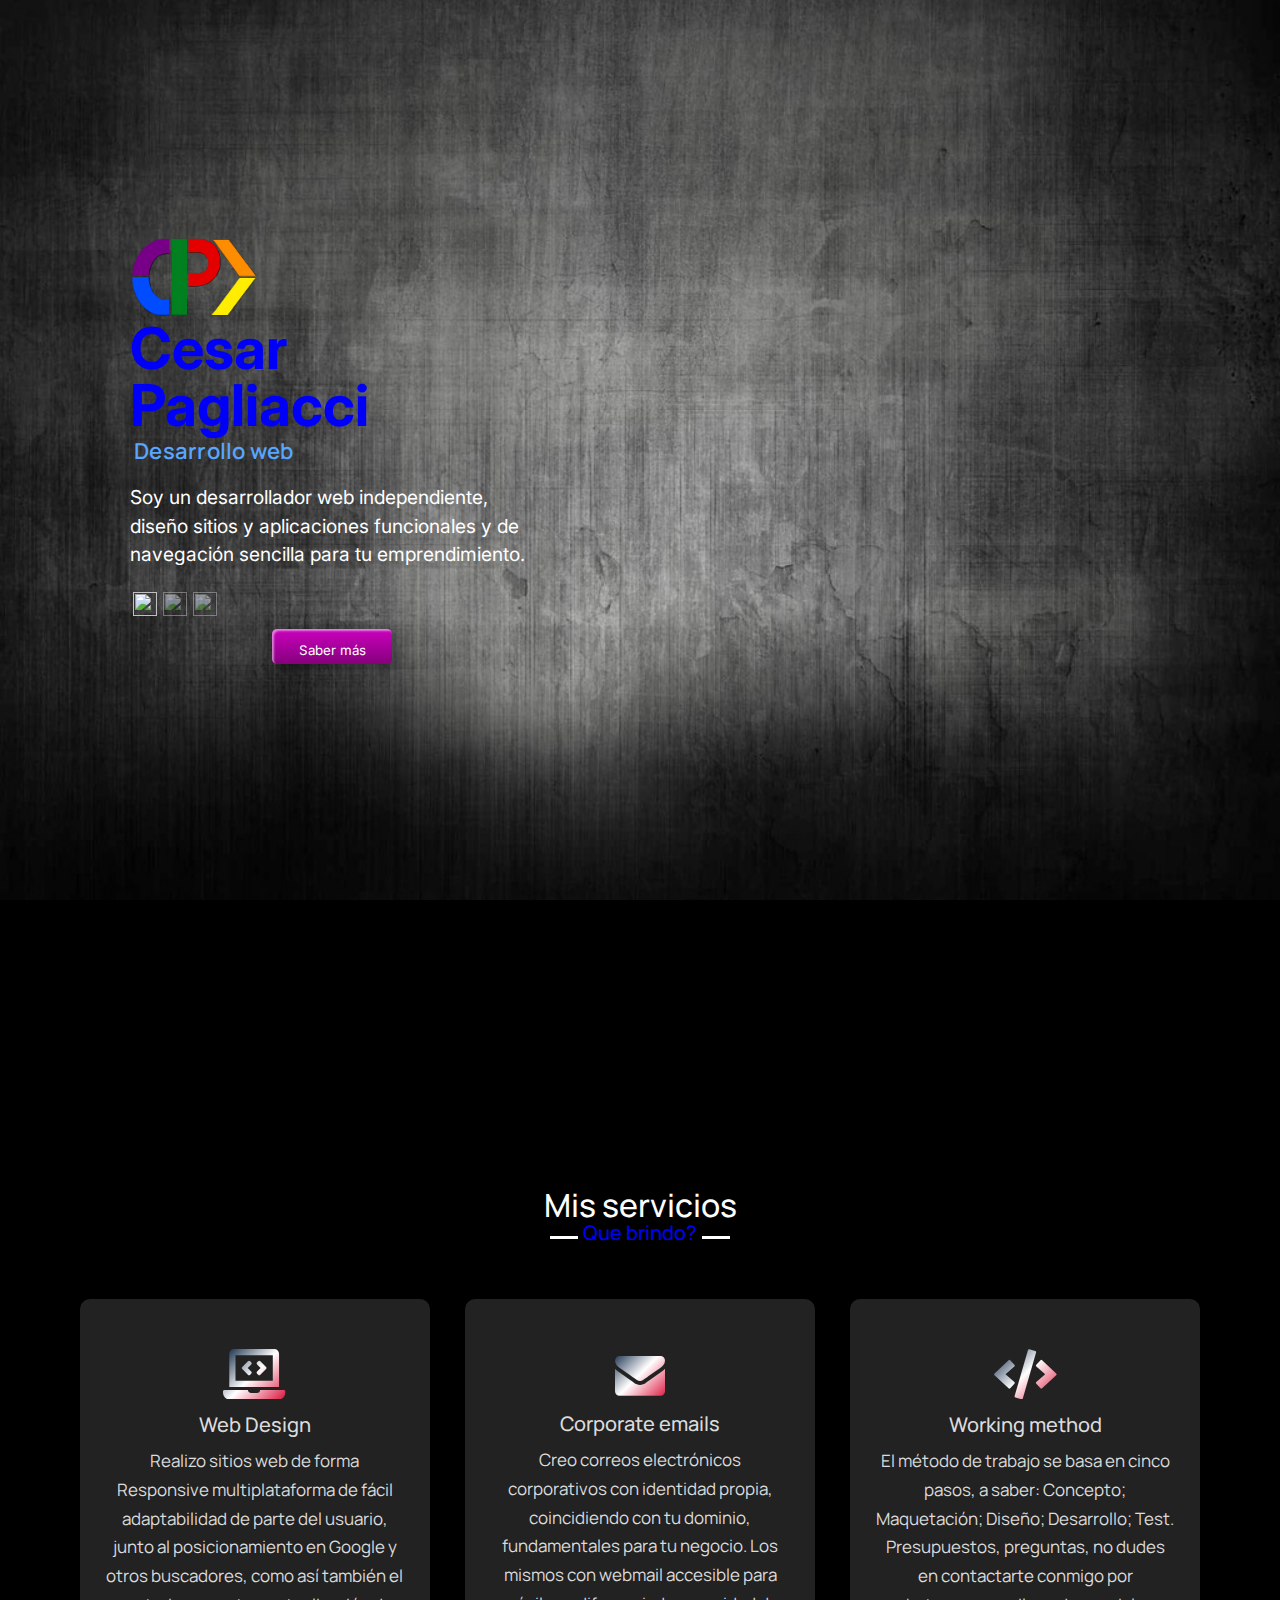
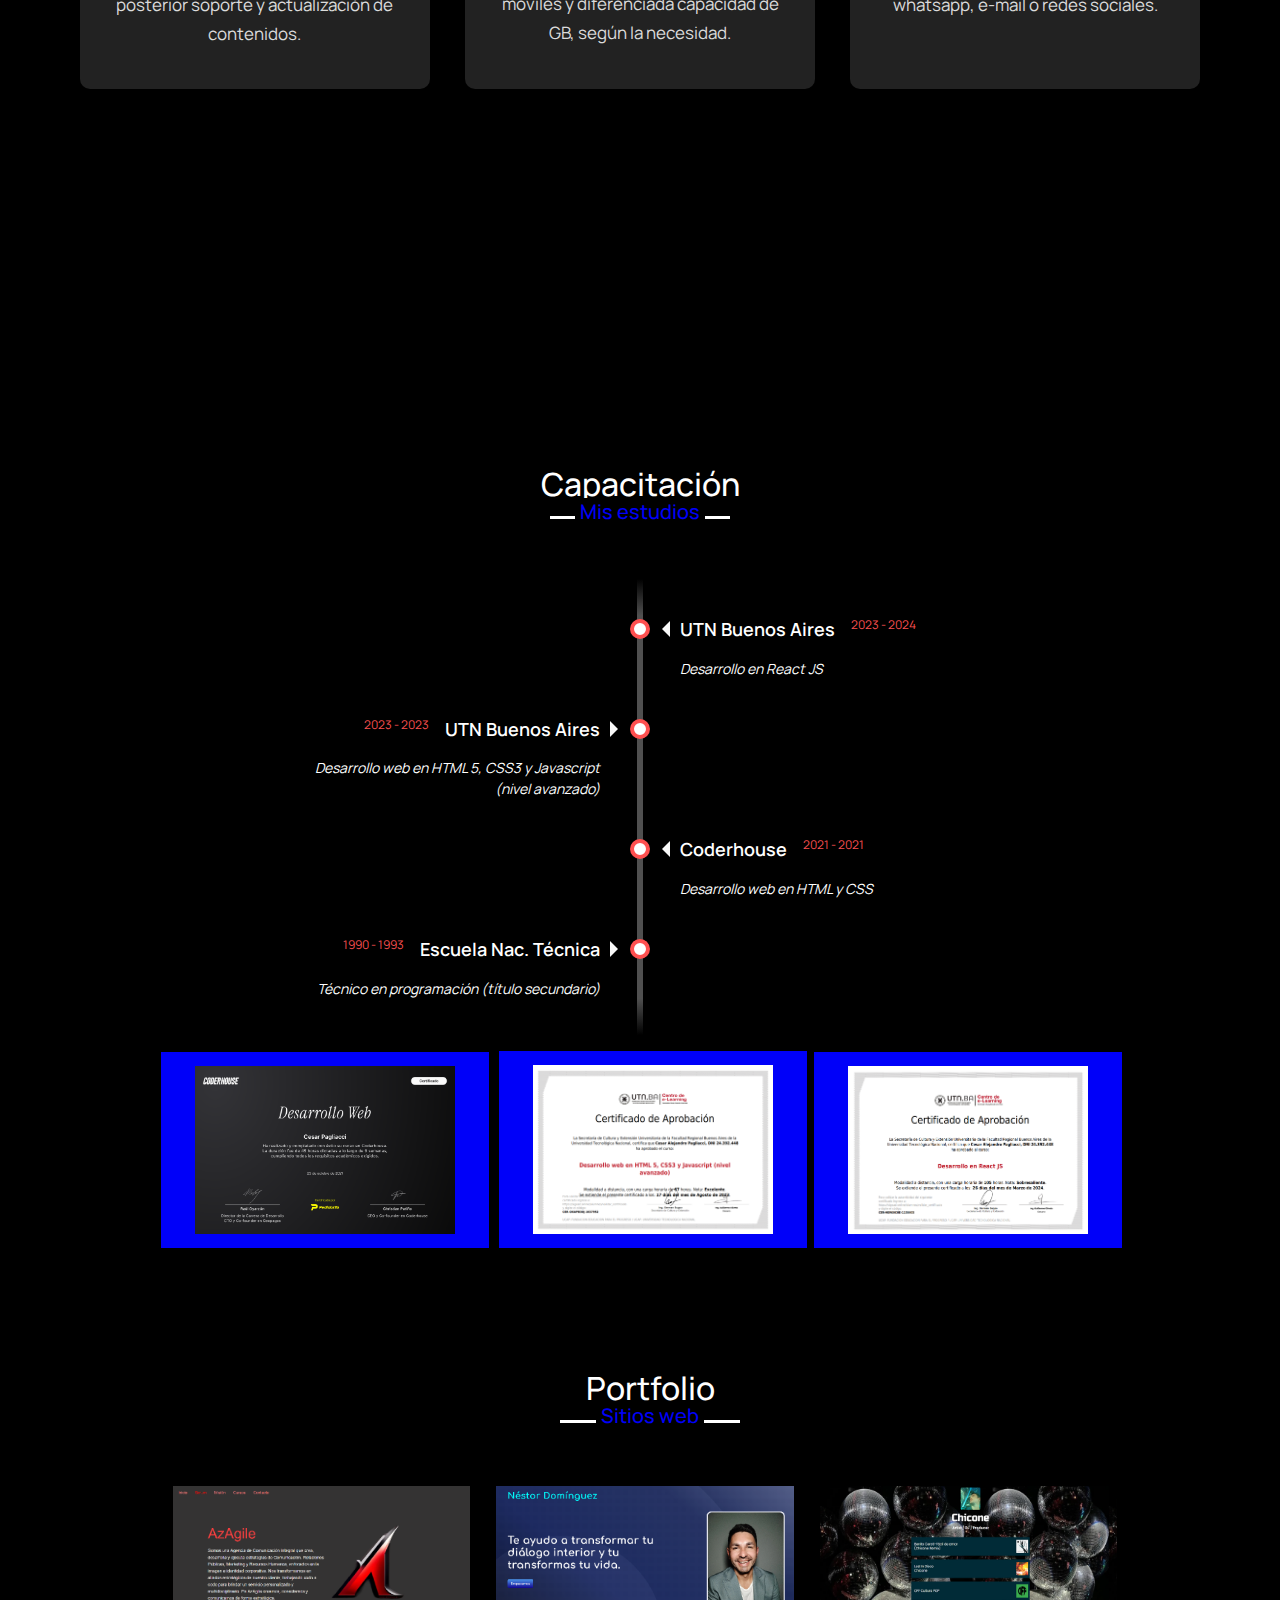
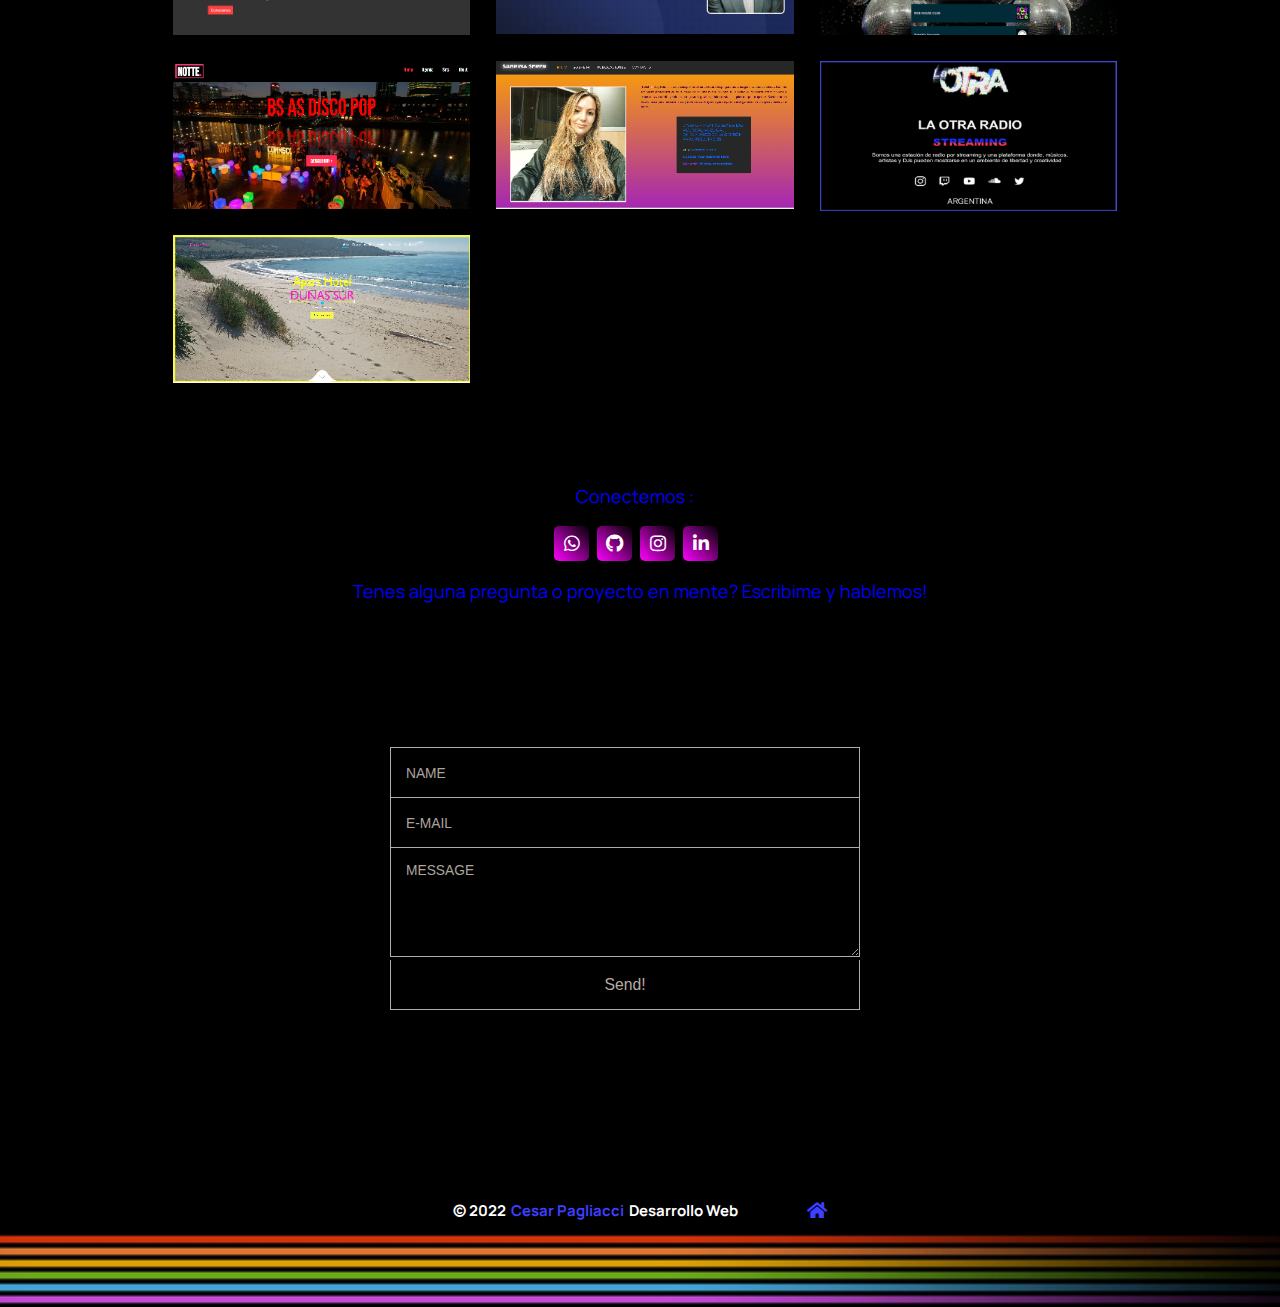
==== commit dff4f353: "se cambio fondo inicio" ====
--- a/index.html
+++ b/index.html
@@ -11,7 +11,7 @@
     <meta name="author" content="Cesar Pagliacci">
     <title>Cesar Pagliacci DevWeb</title>
     <link rel="icon" type="image/x-icon" href="./img/favicon.png">
-    <link rel="stylesheet" href="./main.css">
+    <link rel="stylesheet" href="./style.css">
     <link rel="stylesheet" href="https://use.fontawesome.com/releases/v5.15.4/css/all.css">
     <link rel="stylesheet" href="https://cdnjs.cloudflare.com/ajax/libs/font-awesome/4.7.0/css/font-awesome.min.css">
 
@@ -23,33 +23,34 @@
 
       <section class="home" id="home">       
           <div class="description">
-            <span><img class="logo" src="./img/logosinfondo.png" alt="logo Cesar Pagliacci Desarrollo web"></span>
-              <h1 class="title">
-                  <span class="gradient-text">Cesar Pagliacci</span><div id="shimmerWave">&nbsp;Desarrollo web</div>             
-              </h1>
-
-              <div id="lang-switch">     
-                <img src="https://cdn3.iconfinder.com/data/icons/finalflags/256/Spain-Flag.png" class="sp">
-                <img src="https://cdn3.iconfinder.com/data/icons/finalflags/256/United-Kingdom-flag.png" class="en">
-                <img src="https://cdn3.iconfinder.com/data/icons/finalflags/256/Italy-Flag.png" class="it">
-              </div>
-
-              <!--<p class="paragraph" > -->
-              <p class="sp_lang">               
-                Soy un desarrollador web independiente, diseño sitios y aplicaciones funcionales y 
-                de navegación sencilla para tu emprendimiento. 
-              </p>
-              <p class="en_lang">               
-                I am a freelance web developer, I design functional sites and applications and 
-                Simple navigation for your business. 
-              </p>
-              <p class="it_lang">
-                Sono uno sviluppatore web freelance, progetto siti e applicazioni funzionali e 
-                Navigazione semplice per la tua attività.
-              </p>
-
-              
-              
+                <span><img class="logo" src="./img/logosinfondo.png" alt="Cesar Pagliacci Desarrollo web"></span>
+                <h1 class="title">
+                    <span class="gradient-text">Cesar Pagliacci</span><div id="shimmerWave">&nbsp;Desarrollo web</div>             
+                </h1>                
+
+                <!--<p class="paragraph" > -->
+                <p class="sp_lang">               
+                  Soy un desarrollador web independiente, diseño sitios y aplicaciones funcionales y 
+                  de navegación sencilla para tu emprendimiento. 
+                </p>
+                <p class="en_lang">               
+                  I am a freelance web developer, I design functional sites and applications and 
+                  Simple navigation for your business. 
+                </p>
+                <p class="it_lang">
+                  Sono uno sviluppatore web freelance, progetto siti e applicazioni funzionali e 
+                  Navigazione semplice per la tua attività.
+                </p>
+
+                <div id="lang-switch">     
+                  <img src="https://cdn3.iconfinder.com/data/icons/finalflags/256/Spain-Flag.png" class="sp">
+                  <img src="https://cdn3.iconfinder.com/data/icons/finalflags/256/United-Kingdom-flag.png" class="en">
+                  <img src="https://cdn3.iconfinder.com/data/icons/finalflags/256/Italy-Flag.png" class="it">
+                </div>
+                
+                <div class="frame"><a href="#main" class="sp_lang"><button class="custom-btn btn-7">Saber más</button></a></div>
+                <div class="frame"><a href="#main" class="en_lang"><button class="custom-btn btn-7">Know more</button></a></div>
+                <div class="frame"><a href="#main" class="it_lang"><button class="custom-btn btn-7">Sapere piú</button></a></div>
              
           </div>
     
@@ -66,12 +67,21 @@
             <img class="item" src="./img/php.png" style="--i: 9" alt="Cesar Pagliacci">
            
             <span class="item" style="--i: 8"></span>
-            <img class="item" src="./img/bootstrap-5-logo-icon.png" style="--i: 11; " alt="Cesar Pagliacci" />            
-            <img class="item" src="./img/desktop-mobile-icon.png" style="--i: 6" alt="Cesar Pagliacci" />            
-          </div>
+            <img class="item" src="./img/bootstrap_logo.png" style="--i: 11; " alt="Cesar Pagliacci" />            
+            <img class="item" src="./img/clipart2706458.png" style="--i: 6" alt="Cesar Pagliacci" />            
+          </div>
+
+
+         
+          
+          
+
+
       </section>
 
-      <section class="avance">
+      
+
+      <!--<section class="avance">
             <div class="all">
               
               <div class="lefter" style="background-image: url(https://cdn3.iconfinder.com/data/icons/other-icons/48/app_window-512.png);">             
@@ -90,7 +100,7 @@
               <div class="righter">
                 <a href="#formulario"><div class="sp_lang" id="text">Contacto</div><div class="en_lang" id="text">Contact</div><div class="it_lang" id="text">Contatto</div>
               </div></a>
-      </section>      
+      </section>   -->   
 
        <!-- Servicios    que brindo ? -->
       <main>
@@ -216,10 +226,12 @@
             <h2 class="title2" id="portfolio">Portfolio</h2>
             
             <ul >
-              <li class="group-1">
-                <figure>                  
-                  <img src="./img/sacha1.png" alt="Sacha Academia" />
-                  <h3>sacha academia</h3><figcaption><a href="https://pagliaccicesar.github.io/sachaacademia/" target="_blank">link</a></figcaption>                  
+              
+
+              <li class="group-1">
+                <figure>                  
+                  <img src="./img/chicone.png" alt="Chicone" />
+                  <h3>Chicone</h3><figcaption><a href="https://chicone.com.ar" target="_blank">link</a></figcaption>                  
                 </figure>
               </li>
               <li class="group-2">
@@ -253,162 +265,123 @@
                   <h3>notte musica</h3><figcaption><a href="https://pagliaccicesar.github.io/notteweb/" target="_blank">link</a></figcaption>
                 </figure>
               </li>
-              <li class="group-3">
+              
+              <li class="group-1">
                 <figure>                  
                   <img src="./img/dunas2.png" alt="Dunas" />
                   <h3>Dunas Sur Hotel</h3><figcaption><a href="https://pagliaccicesar.github.io/dunas_sur/" target="_blank">link</a></figcaption>                  
                 </figure>
               </li>
+             
+              
               
             </ul>
           </div>
       </section>
+
      
-      <section id="formulario">
-
-        <div class="container" id="contact">       
-        <img src="img/shape.png" class="square" alt="Cesar Pagliacci" />
-        <div class="form">
-          <div class="contact-info">
-            
-            <h4 class="title" class="en_lang">Contact</h4>
-            
+     <div id="social">
+          <div class="social-media">
+                  <p class="sp_lang">Conectemos :</p>
+                  <p class="en_lang">Let's connect :</p>
+                  <p class="it_lang">Connettiamoci :</p>
+              <div class="social-icons">
+                    <a href="https://wa.me/5491159483403?text=%C2%A1Te+escribo+desde+tu+web!" target="_blank">
+                      <i class="fab fa-whatsapp"></i>
+                    </a>
+                    <a href="https://github.com/pagliaccicesar" target="_blank">
+                      <i class="fab fa-github"></i>
+                    </a>
+                    <a href="https://www.instagram.com/cesarpagliaccidevweb/" target="_blank">
+                      <i class="fab fa-instagram"></i>
+                    </a>
+                    <a href="https://www.linkedin.com/in/cesarpagliacci/" target="_blank">
+                      <i class="fab fa-linkedin-in"></i>
+                    </a>
+              </div>
+          </div>
+      </div>
+
+      <div class="frase_contacto">
             <p class="sp_lang" id="textual">Tenes alguna pregunta o proyecto en mente? Escribime y hablemos!</p>
             <p class="en_lang" id="textual">Do you have any questions or projects in mind? Write me and let's talk!</p>
             <p class="it_lang" id="textual">Hai qualche domanda o progetto in mente? Scrivimi e parliamo!</p>
-  
-            <div class="info">
-              <div class="information">
-                <i class="fas fa-map-marker-alt"></i> &nbsp &nbsp  
-                <p>San Telmo, Buenos Aires, Argentina</p>
-              </div>
-              <div class="information">
-                <i class="fas fa-envelope"></i> &nbsp &nbsp
-                <p>info@cesarpagliacci.com.ar</p>
-              </div>
-              <div class="information">
-                <i class="fab fa-whatsapp"></i>&nbsp&nbsp
-                <p>+54 9 11 5948 3403</p>
-              </div>
-              <div class="information">
-                <i class="fab fa-whatsapp"></i>&nbsp&nbsp
-                <p>+34 607 37 00 38</p>
-              </div>             
-            </div>
-  
-            <div class="social-media">
-              <p class="sp_lang">Conectemos :</p>
-              <p class="en_lang">Let's connect :</p>
-              <p class="it_lang">Connettiamoci :</p>
-              <div class="social-icons">
-                <!--<a href="https://wa.me/5491159483403?text=%C2%A1Te+escribo+desde+tu+web!" target="_blank">
-                  <i class="fab fa-whatsapp"></i>
-                </a>-->
-                <a href="https://github.com/pagliaccicesar" target="_blank">
-                  <i class="fab fa-github"></i>
-                </a>
-                <a href="https://www.instagram.com/cesarpagliaccidevweb/" target="_blank">
-                  <i class="fab fa-instagram"></i>
-                </a>
-                <a href="https://www.linkedin.com/in/cesarpagliacci/" target="_blank">
-                  <i class="fab fa-linkedin-in"></i>
-                </a>
-              </div>
-            </div>
-          </div>
-  
-          <div class="contact-form">
-            <span class="circle one"></span>
-            <span class="circle two"></span>
-
-
-
-            <form action="enviarcorreo.php" method="post" name="contactform" id="contactForm" novalidate autocomplete="off">
-              <img src="https://www.iconfinder.com/search/icons?family=font-awesome-regular" alt="">
-              <div class="input-container">
-                  <input type="text" name="name" id="nombre" class="input" />
-                  <label for="" class="sp_lang">Nombre</label>
-                  <label for="" class="en_lang">Name</label>
-                  <label for="" class="it_lang">Nome</label>
-                  <span>Username</span>
-              </div>
-              <div class="input-container">
-                  <input id="email" type="email" name="email" class="input" />
-                  <label for="">Email</label>
-                  <span>Email</span>
-              </div>
-              <div class="input-container">
-                  <input type="tel" name="phone" id="tel" class="input" />
-                  <label for="" class="sp_lang">Telefono</label>
-                  <label for="" class="en_lang">Phone</label>
-                  <label for="" class="it_lang">Telefono</label>
-                  <span>Phone</span>
-              </div>
-              <div class="input-container textarea">
-                  <textarea name="message" id="mje" class="input"></textarea>
-                  <label for="" class="sp_lang">Mensaje</label>
-                  <label for="" class="en_lang">Message</label>
-                  <label for="" class="it_lang">Messaggio</label>
-                  <span>Message</span>
-              </div>
-              <input id="submit" type="submit" value="&#10148;" style="font-size:large;" class="btn" />              
+      </div>
+
+      <section id="formulario">
+          <form id="form" class="topBefore">
+              <input id="name" name="name" type="text" placeholder="NAME" required>
+              <input id="email" name="email" type="email" placeholder="E-MAIL" required>
+              <textarea id="message" name="message" placeholder="MESSAGE" required></textarea>
+              <input id="submit" type="submit" value="Send!">
           </form>
-          </div>
-        </section>
-          
-        <script>
-          document.getElementById("contactForm").addEventListener("submit", function(event) {
-              event.preventDefault();  // Previene el envío del formulario para poder manejarlo con JavaScript
-          
-              var nombre = document.getElementById("nombre").value;
-              var email = document.getElementById("email").value;
-              var tel = document.getElementById("tel").value;
-              var mje = document.getElementById("mje").value;
-              var formData = new FormData();
-              formData.append("nombre", nombre);
-              formData.append("email", email);
-              formData.append("tel", tel);
-              formData.append("mje", mje);
-          
-              fetch("enviarcorreo.php", {
-                  method: "POST",
-                  body: formData
-              })
-              .then(response => response.text())
-              .then(data => {
-                  var message = "";
-                  if (data.trim() === "success") {
-                      message = "Thank you / Gracias";
-                      document.getElementById("submit").value = message;  // Cambia el texto del botón
-          
-                      // Limpia los campos del formulario
-                      document.getElementById("nombre").value = "";
-                      document.getElementById("email").value = "";
-                      document.getElementById("tel").value = "";
-                      document.getElementById("mje").value = "";
-                  } else if (data.trim() === "error") {
-                      message = "Hubo un error al enviar el correo. Inténtalo de nuevo.";
-                      alert(message); // Muestra el mensaje de error como una alerta
-                  } else if (data.trim() === "invalid") {
-                      message = "Por favor, introduce una dirección de correo válida.";
-                      alert(message); // Muestra el mensaje de dirección inválida como una alerta
-                  }
-              })
-              .catch(error => {
-                  console.error("Error:", error);
-              });
-          });
-        </script>
-
-            
-
+          <script>
+                document.getElementById("form").addEventListener("submit", function (e) {
+                e.preventDefault();
+
+                const formData = new FormData(this);
+
+                fetch("sendMail.php", {
+                    method: "POST",
+                    body: formData,
+                })
+                  .then(response => response.json())
+                  .then(data => {
+                      if (data.success) {
+                          showAlert("Me contactare a la brevedad", "violet");
+                          this.reset(); // Limpia los campos del formulario
+                      } else {
+                          showAlert(data.message || "Ocurrió un error al enviar el mensaje.", "red");
+                      }
+                  })
+                  .catch(error => {
+                      showAlert("Error de conexión.", "red");
+                      console.error(error);
+                  });
+                });
+
+                // Función para mostrar el alert personalizado
+                function showAlert(message, backgroundColor) {
+                    const alertDiv = document.createElement("div");
+                    alertDiv.style.position = "fixed";
+                    alertDiv.style.top = "50%";
+                    alertDiv.style.left = "50%";
+                    alertDiv.style.transform = "translate(-50%, -50%)";
+                    alertDiv.style.backgroundColor = backgroundColor;
+                    alertDiv.style.color = "white";
+                    alertDiv.style.padding = "20px";
+                    alertDiv.style.borderRadius = "10px";
+                    alertDiv.style.textAlign = "center";
+                    alertDiv.style.fontSize = "1.5em";
+                    alertDiv.style.zIndex = "1000";
+                    alertDiv.textContent = message;
+
+                    document.body.appendChild(alertDiv);
+
+                    // Remover el alert después de 3 segundos
+                    setTimeout(() => {
+                        alertDiv.remove();
+                    }, 3000);
+                }
+
+          </script>
+        
+      </section>
+   
+      <div class="footer-firma">
+        <h5>&copy; 2022</h5><h5 style="color:rgb(63, 63, 255)"> Cesar Pagliacci</h5><h5>Desarrollo Web</h5>
+        <div class="inicio"><a href="#"> <i class="fas fa-home" style="color:rgb(63, 63, 255)"></i> </a></div>   
+
+      </div>     
       <div class="copyright">
-          <h5>&copy; 2022</h5><h5 style="color:rgb(63, 63, 255)"> Cesar Pagliacci</h5><h5>Desarrollo Web</h5>
-          <div class="inicio"><a href="#"> <i class="fas fa-home" style="color:rgb(63, 63, 255)"></i> </a></div>          
+          <!--<h5>&copy; 2022</h5><h5 style="color:rgb(63, 63, 255)"> Cesar Pagliacci</h5><h5>Desarrollo Web</h5>
+          <div class="inicio"><a href="#"> <i class="fas fa-home" style="color:rgb(63, 63, 255)"></i> </a></div>    -->     
       </div>
 
     <script src="./tabs.js"></script>
     <script src="./main.js"></script>
    
 </body>
-</html>+</html>
+
+
--- a/style.css
+++ b/style.css
@@ -0,0 +1,1745 @@
+@import url("https://fonts.googleapis.com/css2?family=Nunito:wght@300;400;500;600;700;800&family=Tilt+Neon&display=swap");
+@import url("https://fonts.googleapis.com/css2?family=Manrope:wght@400;700&display=swap");  /* nueva letra*/
+@import url("https://fonts.googleapis.com/css2?family=Inter:wght@400;800&display=swap");
+@import url('https://fonts.googleapis.com/css?family=Poppins:200,300,400,500,600,700,800,900&display=swap');
+@property --gradient-angle {
+  syntax: "<angle>";
+  initial-value: 0deg;
+  inherits: false;
+}
+* {
+  padding: 0;
+  margin: 0;
+  box-sizing: border-box; 
+  font-family: "Manrope", sans-serif;
+}
+html {
+  scroll-behavior: smooth;  
+}
+img {
+  width: 100%;
+  /*pointer-events: none;
+  user-select: none;*/
+}
+
+/************* SECTION - HOME **********************/
+
+.home {
+  display: grid;
+  grid-template-columns: 45% 39%;
+
+ /* grid-template-rows: 75% 25%;
+  justify-content: center;*/
+
+  place-items: center;
+  gap: 50px;
+  background-image: url(./img/cemento.jpg);
+  background-size: cover;
+  background-position: center;
+  background-attachment: fixed;
+  height: 100vh;
+  /*background:rgb(1, 0, 31);  
+  background: radial-gradient(circle,rgba(35, 36, 57, 1) 80%,black,);*/
+  overflow: hidden;
+  padding: 35px 80px;
+}
+
+.home .frame {
+  display: grid;
+  flex-direction: column;
+  justify-content: center;  
+}
+.custom-btn {
+  width: 120px;
+  height: 35px;
+  color: #fff;
+  border-radius: 5px;
+  padding: 12px 20px;
+  font-family: "Inter", "DM Sans", Arial, sans-serif;
+  font-weight: 400;
+  background: transparent;
+  cursor: pointer;
+  transition: all 0.3s ease; 
+  box-shadow:inset 2px 2px 2px 0px rgba(255,255,255,.5),
+  7px 7px 20px 0px rgba(0,0,0,.1),
+  4px 4px 5px 0px rgba(0,0,0,.1);
+  outline: none;
+}
+.btn-7 {
+  background: linear-gradient(0deg, rgba(134, 0, 125,1) 0%, rgb(203, 0, 190) 100%);
+  /*background: linear-gradient(0deg, rgba(255,151,0,1) 0%, rgba(251,75,2,1) 100%);*/
+    line-height: 42px;
+    padding: 0;
+    border: none;
+  }
+  .btn-7 span {
+    position: relative;
+    display: block;
+    width: 100%;
+    height: 100%;
+  }
+  .btn-7:before,
+  .btn-7:after {
+    position: absolute;
+    content: "";
+    right: 0;
+    bottom: 0;
+    background: rgba(251,75,2,1);
+    box-shadow:
+     -7px -7px 20px 0px rgba(255,255,255,.9),
+     -4px -4px 5px 0px rgba(255,255,255,.9),
+     7px 7px 20px 0px rgba(0,0,0,.2),
+     4px 4px 5px 0px rgba(0,0,0,.3);
+    transition: all 0.3s ease;
+  }
+  .btn-7:before{
+     height: 0%;
+     width: 2px;
+  }
+  .btn-7:after {
+    width: 0%;
+    height: 2px;
+  }
+  .btn-7:hover{
+    color: blue;
+    background: transparent;
+  }
+  .btn-7:hover:before {
+    height: 100%;
+  }
+  .btn-7:hover:after {
+    width: 100%;
+  }
+  .btn-7 span:before,
+  .btn-7 span:after {
+    position: absolute;
+    content: "";
+    left: 0;
+    top: 0;
+    background: blue;
+    box-shadow:
+     -7px -7px 20px 0px rgba(255,255,255,.9),
+     -4px -4px 5px 0px rgba(255,255,255,.9),
+     7px 7px 20px 0px rgba(0,0,0,.2),
+     4px 4px 5px 0px rgba(0,0,0,.3);
+    transition: all 0.3s ease;
+  }
+  .btn-7 span:before {
+    width: 2px;
+    height: 0%;
+  }
+  .btn-7 span:after {
+    height: 2px;
+    width: 0%;
+  }
+  .btn-7 span:hover:before {
+    height: 100%;
+  }
+  .btn-7 span:hover:after {
+    width: 100%;
+  }
+
+
+
+/******  idiomas   ******/
+
+#lang-switch img {
+  width: 24px;
+  height: 24px;
+  opacity: 1;
+  transition: all .5s;
+  margin: 13px 3px;
+  -moz-user-select: none;
+  -webkit-user-select: none;
+  -ms-user-select: none;
+  user-select: none;
+}
+
+#lang-switch img:hover {
+  cursor: pointer;
+  opacity: 1;
+}
+.en_lang {
+  display: none;
+}
+.it_lang {
+  display: none;
+}
+
+
+/* Language */
+.active-lang {
+  display: flex !important;
+  transition: display .5s;
+}
+
+.active-flag {  
+  transition: all .5s;
+  opacity: 1 !important;
+}
+
+#lang-switch {
+  width: 100%;  
+  display: flex;
+  justify-content: left; 
+  z-index: 1000;
+}
+
+
+.logo {
+  width: 32%;
+  height: auto
+}
+.description {
+  color: white;  
+  padding: 0 50px;
+}
+.description > h1 {
+  font-weight: bold; 
+  font-family: "Inter", "DM Sans", Arial, sans-serif;  
+  font-size: larger;
+  line-height: 1;
+  margin-bottom: 20px;  
+}
+
+.gradient-text {  
+  font-family: "Inter", "DM Sans", Arial, sans-serif;
+  color: rgb(0, 0, 249); 
+  font-weight: bold;
+  font-size: 3.6rem; 
+  /*background-image: linear-gradient(
+    90deg,
+    rgb(134, 0, 125) 0%,
+    rgb(243, 64, 252) 40%,
+    rgb(117, 227, 242) 50%,
+    rgb(55,120, 167) 70%,
+    rgb(0, 0, 249) 100%   
+  );
+  color: transparent;
+  background-size: contain;
+  background-clip: text;
+  -webkit-background-clip: text;*/
+}
+.description > p {
+  font-family: "Inter", "DM Sans", Arial, sans-serif;  
+  font-size: 1.2rem;
+  line-height: 1.5;
+  margin-bottom: 10px;
+}
+
+/************** frase DESARROLLO WEB **************************/
+
+#shimmerWave {
+  color: rgb(88, 166, 255);
+  font-size: 22px;
+  padding-top: 5px;
+  font-family: "Open-Sans", sans-serif;
+  font-weight: 600;
+  perspective: 80px;
+  transform-style: preserve-3d;
+}
+#shimmerWave span {
+  position: relative;
+  transition: all 0.3s ease;
+  display: inline-block;
+  -webkit-animation: wave 2.4s ease infinite;
+          animation: wave 2.4s ease infinite;
+  letter-spacing: 0.01em;
+  transform-origin: 100% 50%;
+  transform-style: preserve-3d;
+}
+#shimmerWave span:nth-child(1) {
+  -webkit-animation-delay: 0s;
+          animation-delay: 0s;
+}
+#shimmerWave span:nth-child(2) {
+  -webkit-animation-delay: 0.05s;
+          animation-delay: 0.05s;
+}
+#shimmerWave span:nth-child(3) {
+  -webkit-animation-delay: 0.1s;
+          animation-delay: 0.1s;
+}
+#shimmerWave span:nth-child(4) {
+  -webkit-animation-delay: 0.15s;
+          animation-delay: 0.15s;
+}
+#shimmerWave span:nth-child(5) {
+  -webkit-animation-delay: 0.2s;
+          animation-delay: 0.2s;
+}
+#shimmerWave span:nth-child(6) {
+  -webkit-animation-delay: 0.25s;
+          animation-delay: 0.25s;
+}
+#shimmerWave span:nth-child(7) {
+  -webkit-animation-delay: 0.3s;
+          animation-delay: 0.3s;
+}
+#shimmerWave span:nth-child(8) {
+  -webkit-animation-delay: 0.35s;
+          animation-delay: 0.35s;
+}
+#shimmerWave span:nth-child(9) {
+  -webkit-animation-delay: 0.4s;
+          animation-delay: 0.4s;
+}
+#shimmerWave span:nth-child(10) {
+  -webkit-animation-delay: 0.45s;
+          animation-delay: 0.45s;
+}
+#shimmerWave span:nth-child(11) {
+  -webkit-animation-delay: 0.5s;
+          animation-delay: 0.5s;
+}
+#shimmerWave span:nth-child(12) {
+  -webkit-animation-delay: 0.55s;
+          animation-delay: 0.55s;
+}
+#shimmerWave span:nth-child(13) {
+  -webkit-animation-delay: 0.6s;
+          animation-delay: 0.6s;
+}
+#shimmerWave span:nth-child(14) {
+  -webkit-animation-delay: 0.65s;
+          animation-delay: 0.65s;
+}
+#shimmerWave span:nth-child(15) {
+  -webkit-animation-delay: 0.7s;
+          animation-delay: 0.7s;
+}
+#shimmerWave span:nth-child(16) {
+  -webkit-animation-delay: 0.75s;
+          animation-delay: 0.75s;
+}
+#shimmerWave span:nth-child(17) {
+  -webkit-animation-delay: 0.8s;
+          animation-delay: 0.8s;
+}
+#shimmerWave span:nth-child(18) {
+  -webkit-animation-delay: 0.85s;
+          animation-delay: 0.85s;
+}
+#shimmerWave span:nth-child(19) {
+  -webkit-animation-delay: 0.9s;
+          animation-delay: 0.9s;
+}
+#shimmerWave span:nth-child(20) {
+  -webkit-animation-delay: 0.95s;
+          animation-delay: 0.95s;
+}
+#shimmerWave span:nth-child(21) {
+  -webkit-animation-delay: 1s;
+          animation-delay: 1s;
+}
+
+@-webkit-keyframes wave {
+  0% {
+    transform: translate3D(0, 0, 0) scale(1) rotateY(0);
+    color: #46afc8;
+    text-shadow: 0 0 0 rgba(70, 175, 200, 0);
+  }
+  12% {
+    transform: translate3D(2px, -2px, 3px) scale(1.16) rotateY(6deg);
+    color: white;
+  }
+  15% {
+    text-shadow: 0 0 2px #bce2eb;
+  }
+  24% {
+    transform: translate3D(0, 0, 0) scale(1) rotateY(0);
+    color: #6dc0d4;
+    opacity: 1;
+  }
+  36% {
+    transform: translate3D(0, 0, 0) scale(1);
+  }
+  100% {
+    transform: scale(1);
+    opacity: 0.8;
+  }
+}
+
+@keyframes wave {
+  0% {
+    transform: translate3D(0, 0, 0) scale(1) rotateY(0);
+    color: #46afc8;
+    text-shadow: 0 0 0 rgba(70, 175, 200, 0);
+  }
+  12% {
+    transform: translate3D(2px, -2px, 3px) scale(1.16) rotateY(6deg);
+    color: white;
+  }
+  15% {
+    text-shadow: 0 0 2px #bce2eb;
+  }
+  24% {
+    transform: translate3D(0, 0, 0) scale(1) rotateY(0);
+    color: #6dc0d4;
+    opacity: 1;
+  }
+  36% {
+    transform: translate3D(0, 0, 0) scale(1);
+  }
+  100% {
+    transform: scale(1);
+    opacity: 0.8;
+  }
+}
+
+/*******************  users-color-container  geometrico   **********************/
+.users-color-container {
+  display: grid;
+  grid-template-columns: repeat(4, 1fr);
+  grid-template-rows: repeat(3, 1fr);
+  gap: 20px;
+}
+.item {
+  max-width: 200px;
+  aspect-ratio: 1/1;
+  box-shadow: 0 8px 8px rgba(0, 0, 0, 0.5),
+    inset 0px 2px 2px rgba(255, 255, 255, 0.2);
+  animation: fadeIn 0.5s linear 1 forwards;
+  animation-delay: calc(0.2s * var(--i));
+  opacity: 0;
+}
+.item:nth-child(1) {  
+  border-radius: 50% 50% 0 50%;
+}
+.item:nth-child(2) {
+  background-color: rgb(0, 0, 249);
+  border-radius: 50% 50% 50% 50%;
+}
+.item:nth-child(3) {
+  background-color: rgb(134, 0, 125);
+  border-radius: 50%;
+}
+.item:nth-child(4) {
+  border-radius: 10% 10% 10% 10%;
+}
+.item:nth-child(5) {
+  border-radius: 10% 10% 10% 10%;
+}
+.item:nth-child(6) {
+  background-color: white; 
+  border-radius: 50% 50% 50% 50%;
+}
+.item:nth-child(7) {
+  border-radius: 10% 10% 10% 10%;
+}
+.item:nth-child(8) {
+  background-color: yellow;  
+  border-radius: 10% 10% 10% 10%;
+}
+.item:nth-child(9) {
+  background-color: rgb(0, 0, 249);  
+  border-radius: 50% 0 50% 50%; 
+}
+.item:nth-child(10) {
+  background-color: rgb(134, 0, 125);
+  border-radius:  50% 50% 50% 50%;
+}
+.item:nth-child(11) { 
+  
+  background-color: none; 
+  border-radius: 10% 10% 10% 10%;
+
+}
+.item:nth-child(12) {  
+  background-color: white;
+  border-radius:10% 10% 10% 10%;
+}
+
+@keyframes fadeIn {
+  0% {
+    opacity: 0;
+    transform: scale(0);
+  }
+  100% {
+    opacity: 1;
+    transform: scale(1);
+  }
+}
+
+/**********************  Seccion AVANCE o botonera  ****************************/
+
+.avance {
+  font-family: "Raleway", sans-serif; 
+  background-image: radial-gradient(circle at center, rgb(0, 0, 249), #3678fc);
+  background-size: cover;
+  background-repeat: no-repeat;
+  height: 21vh;
+  overflow: hidden;
+  display: flex;
+  justify-content: center;
+  align-items: center;
+  background: #000; 
+  font-weight: 300;
+}
+.all {
+  display: flex;
+  perspective: 10px;
+  transform: perspective(300px) rotateX(20deg);
+  will-change: perspective;
+  perspective-origin: center center;
+  transition: all 1.3s ease-out;
+  justify-content: center;
+  transform-style: preserve-3d;
+}
+.all:hover {
+  perspective: 1000px;
+  transition: all 1.3s ease-in;
+  transform: perspective(10000px) rotateX(0deg);
+}
+.all:hover #text {
+  opacity: 1;
+}
+.all:hover > div {
+  opacity: 1;
+  transition-delay: 0s;
+}
+.all:hover .explainer {
+  opacity: 0;
+}
+.left, .center, .right, .lefter, .righter {
+  width: 100px;
+  height: 75px; 
+  transform-style: preserve-3d;
+  border-radius: 10px;
+  border: 1px solid #fff;
+  box-shadow: 0 0 20px 5px rgb(0, 0, 249);
+  opacity: 0;
+  transition: all 0.3s ease;
+  transition-delay: 1s;
+  position: relative;
+  background-position: center center;
+  background-size: contain;
+  background-repeat: no-repeat;  
+  background-color: rgb(0, 0, 249);
+  cursor: pointer;
+  background-blend-mode: color-burn;  
+}
+.left:hover, .center:hover, .right:hover, .lefter:hover, .righter:hover {
+  box-shadow: 0 0 30px 10px rgb(0, 0, 249);
+  background-color: #ccf;  
+}
+#text {
+  transform: translateY(30px);
+  opacity: 0;
+  transition: all 0.3s ease;
+  bottom: 0;
+  right: 0;
+  left: 0;
+  text-align: center;  
+  position: absolute;
+  will-change: transform;
+  color: white; 
+  text-shadow: 0 0 5px rgb(0, 0, 249);
+}
+.lefter {
+  transform: translateX(-60px) translateZ(-50px) rotateY(-10deg);
+  /*background-image: url(https://cdn3.iconfinder.com/data/icons/other-icons/48/organization-512.png);  */
+}
+.left {
+  transform: translateX(-30px) translateZ(-25px) rotateY(-5deg);
+  background-image: url(https://cdn3.iconfinder.com/data/icons/other-icons/48/creative_draw-512.png);
+}
+.center {
+  opacity: 1;
+  background-image: url(https://cdn3.iconfinder.com/data/icons/other-icons/48/organization-512.png);
+}
+.right {
+  transform: translateX(30px) translateZ(-25px) rotateY(5deg);
+  background-image: url(https://cdn3.iconfinder.com/data/icons/other-icons/48/cloud_weather-512.png);
+}
+.righter {
+  transform: translateX(60px) translateZ(-50px) rotateY(10deg);
+  background-image: url(https://cdn3.iconfinder.com/data/icons/other-icons/48/search-512.png);
+}
+.explainer {
+  font-weight: 300;
+  font-size: 1rem;
+  color: white;
+  transition: all 0.6s ease;
+  width: 100%;
+  height: 100%;
+  background-color: rgb(0, 0, 249);  
+  background-image: radial-gradient(circle at center top, #cce, rgb(0, 0, 249));
+  border-radius: 10px;
+  text-shadow: 0 0 10px rgba(255, 255, 255, 0.8);
+  display: flex;
+  justify-content: center;
+  align-items: center;
+}
+
+/************ seccion sobre mi o capacitación  ***************/
+
+main {
+  height: 120vh;
+  display: grid;
+  place-items: center;  
+  background-color: black;
+  color: rgba(255, 255, 255, 0.85);
+}
+section {
+  padding: 100px 0;
+}
+.max-width {
+  max-width: 1300px;
+  padding: 0 80px;
+  margin: auto;
+}
+section .title2{
+  position: relative;
+  text-align: center;
+  font-size: 40px;
+  font-weight: 500;
+  margin-bottom: 60px;
+  padding-bottom: 20px;
+  font-family: "Manrope", sans-serif;
+}
+section .title2::before {
+  content: "";
+  position: absolute;
+  bottom: 0px;
+  left: 50%;
+  width: 180px;
+  height: 3px;
+  transform: translateX(-50%);
+}
+section .title2::after {
+  position: absolute;
+  bottom: -8px;
+  left: 50%;
+  font-size: 20px;
+  color: #1e3551;
+  padding: 0 5px;
+  transform: translateX(-50%);
+}
+
+/************************* Servicios  que hago?  **************************/
+.services{
+  font-family: "Poppins", sans-serif;
+}
+.services .serv-content{
+  display: flex;
+  flex-wrap: wrap;
+  align-items: center;
+  justify-content: space-between;
+}
+.services h2 {
+  color: #fff;
+  background: black;
+  font-size: xx-large;
+}
+.services .title2::before {
+  background: #fff; 
+}
+.services .title2::after {
+  color:rgb(0, 0, 249);
+  background: black; 
+  content: " Que brindo? ";
+}
+.services .serv-content .card {
+  width: calc(33% - 20px); 
+  background: #222;
+  text-align: center;
+  border-radius: 10px;
+  padding: 50px 25px;
+  cursor: pointer;
+  transition: all 0.3s ease;
+}
+.services .serv-content .card:hover {
+  background: #1e3551;
+}
+.services .serv-content .card .box {
+  transition: all 0.3s ease;
+}
+.services .serv-content .card:hover .box {
+  transform: scale(1.05);
+}
+.services .serv-content .card i {
+  font-size: 50px;
+  color: #888e8d;
+  background: linear-gradient(135deg, #041d3d, #fff, crimson);
+  -webkit-background-clip: text;
+  -webkit-text-fill-color: transparent;
+  transition: color 0.3s ease;
+}
+.services .serv-content .card:hover i {
+  color: #fff;
+}
+.services .serv-content .card .text {
+  font-size: 20px;
+  font-weight: 500;
+  margin: 10px 0 7px 0;
+}
+.services .serv-content .card p {
+  font-size: 17px;
+}
+.nombre { 
+  font-family: "Inter", "DM Sans", Arial, sans-serif;
+}
+
+/*********************** seccion sobre mi   ***********************************/
+
+/*** cronologia  ***/
+body {	
+  margin: 0;
+  padding: 0;
+  background: black;  
+  color: white;
+  font-family: "Poppins", sans-serif;
+  font-size: 112.5%;
+  line-height: 1.6em;
+}
+
+/* ================ The Timeline ================ */
+.cvitae {
+  padding: 90px 0;
+}
+.cvitae h2 {
+  color: white;
+  font-size: xx-large;
+}
+.cvitae .title2::before { 
+  background: #fff;
+}
+.cvitae .title2::after {
+  color:rgb(0, 0, 249); 
+  background: black;
+  content: "Mis estudios";
+}
+.timeline {
+  position: relative;
+  width: 660px;
+  margin: 0 auto;
+  margin-top: 20px;
+  padding: 1em 0;
+  list-style-type: none;
+}
+.timeline:before {
+  position: absolute;
+  left: 50%;
+  top: 0;
+  content: ' ';
+  display: block;
+  width: 6px;
+  height: 100%;
+  margin-left: -3px;
+  background: rgb(80,80,80);
+  background: -moz-linear-gradient(top, rgba(80,80,80,0) 0%, rgb(80,80,80) 8%, rgb(80,80,80) 92%, rgba(80,80,80,0) 100%);
+  /*background: -webkit-gradient(linear, left top, left bottom, color-stop(0%,rgba(30,87,153,1)), color-stop(100%,rgba(125,185,232,1)));*/
+  background: -webkit-linear-gradient(top, rgba(30,87,153,1) 0%, rgba(125,185,232,1) 100%);
+  background: -webkit-linear-gradient(top, rgba(80,80,80,0) 0%, rgb(80,80,80) 8%, rgb(80,80,80) 92%, rgba(80,80,80,0) 100%);
+  background: -o-linear-gradient(top, rgba(80,80,80,0) 0%, rgb(80,80,80) 8%, rgb(80,80,80) 92%, rgba(80,80,80,0) 100%);
+  background: -ms-linear-gradient(top, rgba(80,80,80,0) 0%, rgb(80,80,80) 8%, rgb(80,80,80) 92%, rgba(80,80,80,0) 100%);
+  background: linear-gradient(to bottom, rgba(80,80,80,0) 0%, rgb(80,80,80) 8%, rgb(80,80,80) 92%, rgba(80,80,80,0) 100%);  
+  z-index: 5;
+}
+.timeline li {
+  padding: 1em 0;
+}
+.timeline li:after {
+  content: "";
+  display: block;
+  height: 0;
+  clear: both;
+  visibility: hidden;
+}
+.direction-l {
+  position: relative;
+  width: 300px;
+  float: left;
+  text-align: right;
+}
+.direction-r {
+  position: relative;
+  width: 300px;
+  float: right;
+}
+.flag-wrapper {
+  position: relative;
+  display: inline-block;  
+  text-align: center;
+}
+.flag {
+  position: relative;
+  display: inline;
+  background: #000; 
+  padding: 6px 10px;
+  border-radius: 5px;  
+  font-weight: 600;
+  text-align: left;
+}
+.direction-l .flag {
+  -webkit-box-shadow: -1px 1px 1px rgba(0,0,0,0.15), 0 0 1px rgba(0,0,0,0.15);
+  -moz-box-shadow: -1px 1px 1px rgba(0,0,0,0.15), 0 0 1px rgba(0,0,0,0.15);
+  box-shadow: -1px 1px 1px rgba(0,0,0,0.15), 0 0 1px rgba(0,0,0,0.15);
+}
+.direction-r .flag {
+  -webkit-box-shadow: 1px 1px 1px rgba(0,0,0,0.15), 0 0 1px rgba(0,0,0,0.15);
+  -moz-box-shadow: 1px 1px 1px rgba(0,0,0,0.15), 0 0 1px rgba(0,0,0,0.15);
+  box-shadow: 1px 1px 1px rgba(0,0,0,0.15), 0 0 1px rgba(0,0,0,0.15);
+}
+.direction-l .flag:before,
+.direction-r .flag:before {
+  position: absolute;
+  top: 50%;
+  right: -40px;
+  content: ' ';
+  display: block;
+  width: 12px;
+  height: 12px;
+  margin-top: -10px;
+  background: #fff;
+  border-radius: 10px;
+  border: 4px solid rgb(255,80,80);
+  z-index: 10;
+}
+.direction-r .flag:before {
+  left: -40px;
+}
+.direction-l .flag:after {
+  content: "";
+  position: absolute;
+  left: 100%;
+  top: 50%;
+  height: 0;
+  width: 0;
+  margin-top: -8px;
+  border: solid transparent;
+  border-left-color: rgb(248,248,248);
+  border-width: 8px;
+  pointer-events: none;
+}
+.direction-r .flag:after {
+  content: "";
+  position: absolute;
+  right: 100%;
+  top: 50%;
+  height: 0;
+  width: 0;
+  margin-top: -8px;
+  border: solid transparent;
+  border-right-color: rgb(248,248,248);
+  border-width: 8px;
+  pointer-events: none;
+}
+.time-wrapper {
+  display: inline;
+  
+  line-height: 1em;
+  font-size: 0.66666em;
+  color: rgb(250,80,80);
+  vertical-align: middle;
+}
+.direction-l .time-wrapper {
+  float: left;
+}
+.direction-r .time-wrapper {
+  float: right;
+}
+.time {
+  display: inline-block;
+  padding: 4px 6px;
+  background: black;
+}
+.desc {
+  margin: 1em 0.75em 0 0;  
+  font-size: 0.77777em;
+  font-style: italic;
+  line-height: 1.5em;
+}
+.direction-r .desc {
+  margin: 1em 0 0 0.75em;
+}
+
+/* ================ Timeline Media Queries ================ */
+
+@media screen and (max-width: 660px) {
+.timeline {
+ 	width: 100%;
+	padding: 4em 0 1em 0;
+}
+.timeline li {
+	padding: 2em 0;
+}
+.direction-l,
+.direction-r {
+	float: none;
+	width: 100%;
+	text-align: center;
+}
+.flag-wrapper {
+	text-align: center;
+}
+.flag {
+  background: black;
+	z-index: 15;
+}
+.direction-l .flag:before,
+.direction-r .flag:before {
+  position: absolute;
+  top: -30px;
+	left: 50%;
+	content: ' ';
+	display: block;
+	width: 12px;
+	height: 12px;
+	margin-left: -9px;
+  background: black;	
+	border-radius: 10px;
+	border: 4px solid rgb(255,80,80);
+	z-index: 10;
+}
+.direction-l .flag:after,
+.direction-r .flag:after {
+	content: "";
+	position: absolute;
+	left: 50%;
+	top: -8px;
+	height: 0;
+	width: 0;
+	margin-left: -8px;
+	border: solid transparent;
+	border-bottom-color: rgb(255,255,255);
+	border-width: 8px;
+	pointer-events: none;
+}
+.time-wrapper {
+	display: block;
+	position: relative;
+	margin: 4px 0 0 0;
+	z-index: 14;
+}
+.direction-l .time-wrapper {
+	float: none;
+}
+.direction-r .time-wrapper {
+	float: none;
+}
+.desc {
+	position: relative;
+	margin: 1em 0 0 0;
+	padding: 1em;
+  background: black;	
+	-webkit-box-shadow: 0 0 1px rgba(0,0,0,0.20);
+	-moz-box-shadow: 0 0 1px rgba(0,0,0,0.20);
+	box-shadow: 0 0 1px rgba(0,0,0,0.20);	
+  z-index: 15;
+}
+.direction-l .desc,
+.direction-r .desc {
+	position: relative;
+	margin: 1em 1em 0 1em;
+	padding: 1em;	
+  z-index: 15;
+  }
+}
+@media screen and (min-width: 400px) and (max-width: 660px) {
+.direction-l .desc,
+.direction-r .desc {
+	margin: 1em 4em 0 4em;
+  }
+}  
+
+/************ certificados  ****************/
+
+:root {
+    --primary: rgb(0, 0, 249);
+    --secondary: magenta;
+    --tertiary: orange;
+    --cuarto: yellow;
+    --text-col: #fff;
+    --bg-col: black;
+  }  
+  .sobremi {
+    display: grid;
+    place-items: center;    
+    min-height: 4vh;
+    padding: 0 0;    
+    color: var(--text-col);
+    background: var(--bg-col);
+  }  
+  .btn1-group {
+    text-align: center;
+    display: grid;
+    grid-template-columns: 1fr 1fr 1fr;
+    grid-gap: 20px;
+  }
+
+  .titulo {
+    width: 18em;
+    height: auto;
+  }
+  @media (min-width: 715px) {
+    .btn1-group {
+      display: inline-block;      
+      grid-gap: 40px;      
+    }    
+  }
+  @media (max-width: 715px) {
+    .btn1-group {
+      display: inline-block;      
+      grid-gap: 20px;      
+    }    
+  }
+  .btn1-group .btn1:not(:last-child) {
+    margin: 1rem 0.2rem;   
+  }
+  .btn1 {
+    appearance: none;
+    display: inline-block;
+    padding: 0.75rem 2rem;
+    text-transform: uppercase;
+    text-decoration: none;
+    color: inherit;
+    outline: none;
+    cursor: pointer;
+    /*transition: background 0.3s, box-shadow 0.3s;*/
+    transition: background-color 0.3s, box-shadow 0.3s;
+  }
+  .btn1.primary {
+    background: var(--primary);
+    border: 2px solid var(--primary);
+  }
+  .btn1.primary:hover {
+    box-shadow: 5px 5px 0 var(--primary);
+    background: transparent;
+  }
+  .btn1.secondary {
+    background: var(--primary);
+    border: 2px solid var(--primary);
+  }
+  .btn1.secondary:hover {
+    box-shadow: 5px 5px 0 var(--primary);
+    background: transparent;
+  }
+  .btn1.tertiary {
+    background: var(--primary);
+    border: 2px solid var(--primary);
+  }
+  .btn1.tertiary:hover {
+    box-shadow: 5px 5px 0 var(--primary);
+    background: transparent;
+  }
+  
+/************************ seccion cards -  portfolio  ********************/
+
+img {
+  width: 100%;
+  height: auto;
+  display: block;
+  -moz-transition: all 0.4s ease-in-out;
+  -o-transition: all 0.4s ease-in-out;
+  -webkit-transition: all 0.4s ease-in-out;
+  transition: all 0.4s ease-in-out;
+}
+.wrap {
+  max-width: 1000px;
+  margin: 0 auto;
+  padding-left: 20px;
+}
+.portfolio {
+  background-color: #000;
+  margin: 0;
+  overflow: hidden;
+  padding: 20px 0;
+}
+.portfolio h2 {
+  color: white;
+  font-size: xx-large;
+}
+.portfolio .title2::before { 
+  background: #fff;
+}
+.portfolio .title2::after {
+  color:rgb(0, 0, 249);
+  background: black;
+  content: "Sitios web";
+}
+.portfolio li {
+  float: right;
+  width: 100%;
+  list-style: none;
+  -moz-transition: all 0.4s ease-in-out;
+  -o-transition: all 0.4s ease-in-out;
+  -webkit-transition: all 0.4s ease-in-out;
+  transition: all 0.4s ease-in-out;
+  -webkit-backface-visibility: hidden;
+  -webkit-perspective: 1000;
+}
+.portfolio figure {
+  margin: 0 20px 20px 0;
+  position: relative;
+  text-align: center;
+  border: 3px solid #000;  
+  overflow: hidden;
+  background: url("http://www.seanmichael.me/bathtubgin/wp-content/themes/sean-michael-design/images/fancybox_overlay.png") repeat transparent;
+  -moz-transition: all 0.4s ease-in-out;
+  -o-transition: all 0.4s ease-in-out;
+  -webkit-transition: all 0.4s ease-in-out;
+  transition: all 0.4s ease-in-out;
+}
+.portfolio figure:hover {
+  border: 3px solid #D29990;
+}
+.portfolio figure:hover img {
+  opacity: .3;
+  -ms-filter: "progid:DXImageTransform.Microsoft.Alpha(Opacity=50)";
+  -moz-transform: scale(2);
+  -ms-transform: scale(2);
+  -webkit-transform: scale(2);
+  transform: scale(2);
+}
+.portfolio figure:hover figcaption {
+  top: 50%;
+  margin-top: -20px;
+}
+.portfolio figure:hover h3 {
+  bottom: 70%;
+}
+.portfolio figcaption {
+  position: absolute;
+  width: 100%;
+  top: 100%;
+  left: 0;
+  -moz-transition: all 0.2s ease-in-out 0.2s;
+  -o-transition: all 0.2s ease-in-out 0.2s;
+  -webkit-transition: all 0.2s ease-in-out;
+  -webkit-transition-delay: 0.2s;
+  transition: all 0.2s ease-in-out 0.2s;
+}
+.portfolio a { 
+  font-family: "Helvetica Neue", Helvetica, Arial, sans-serif;
+  font-weight: bold;  
+  text-decoration: none;
+  color: #fff;
+  width: 50px;
+  height: 50px;
+  line-height: 50px;
+  -moz-border-radius: 50%;
+  -webkit-border-radius: 50%;
+  border-radius: 50%;
+  display: inline-block;
+  -moz-transition: all 0.2s ease-in-out;
+  -o-transition: all 0.2s ease-in-out;
+  -webkit-transition: all 0.2s ease-in-out;
+  transition: all 0.2s ease-in-out;
+}
+h3 {
+  color: #fff;
+  font-family: Helvetica, Arial, sans-serif;
+  font-weight: 300;
+  text-transform: uppercase;
+  text-shadow: 0 0 5px rgba(0, 0, 0, 0.6);
+  font-weight: 500;
+  padding: 1em .7em;
+  -moz-border-radius: 50%;
+  -webkit-border-radius: 50%;
+  border-radius: 50%;
+  position: absolute;
+  bottom: 100%;
+  left: 0;
+  width: 100%;
+  display: inline-block;
+  padding: 0;
+  margin: 0;
+  -moz-transition: all 0.15s ease-in-out 0.4s;
+  -o-transition: all 0.15s ease-in-out 0.4s;
+  -webkit-transition: all 0.15s ease-in-out;
+  -webkit-transition-delay: 0.4s;
+  transition: all 0.15s ease-in-out 0.4s;
+}
+[data-filter*="group"] {
+  -moz-border-radius: 8px;
+  -webkit-border-radius: 8px;
+  border-radius: 8px;
+  width: auto;
+  height: auto;
+  padding: 0 1em;
+  border-bottom: 4px solid #c3786c;
+  position: relative;
+  -moz-transition: none;
+  -o-transition: none;
+  -webkit-transition: none;
+  transition: none;
+}
+[data-filter*="group"]:active {
+  top: 3px;
+  border-bottom: none;
+}
+[data-filter*="group"].active {
+  background-color: #e28e80;
+}
+
+@media (min-width: 460px) {
+  .portfolio li {
+    width: 50%;
+  }
+}
+@media (min-width: 740px) {
+  .portfolio li {
+    width: 33%;
+  }
+}
+
+
+
+/***   redes sociales y frase contacto *************************/
+
+#social {  
+  padding-top: 1.5rem;
+  padding-bottom: 1rem;
+  background-color: black;  
+  display: flex;
+  align-items: center;
+  justify-content: center; 
+}
+.icon {
+  width: 28px;
+  margin-right: 0.7rem;
+}
+.social-media {
+  padding: 1rem 0 0 0;
+}
+.social-media p {
+  color: blue;
+  font-size: large;
+  padding: 1rem 0 0 1.4rem;
+}
+.social-icons {
+  display: flex;
+  margin-top: 1rem;
+}
+.social-icons a {
+  width: 35px;
+  height: 35px;
+  border-radius: 5px;
+  background: linear-gradient(45deg, magenta, black);
+  color: #fff;
+  text-align: center;
+  line-height: 35px;
+  margin-right: 0.5rem;
+  transition: 0.3s;
+}
+.social-icons a:hover {
+  transform: scale(1.05);
+}
+.frase_contacto {
+    color: blue;
+    display: flex;
+    align-items: center;
+    justify-content: center; 
+}
+@media (max-width: 700px) {
+  #social {  
+    padding-top: 1.8rem;
+    padding-bottom: 1.2rem;}
+
+.social-media p {        
+    font-size: medium;
+    padding: 1rem 0 0 1.4rem;}
+.frase_contacto {
+    text-align: center;
+    padding-left: 6px;
+    padding-right: 6px;
+    font-size: smaller;
+    }
+}
+
+
+
+
+/** FOOTER AND SECTION - form  **********************************************************************/
+
+#formulario {
+  margin-top: 5px;
+  position: relative;
+  width: 100%;
+  min-height: 65vh;
+  padding: 1rem;
+  background-color: black;
+  overflow: hidden;
+  display: flex;
+  align-items: center;
+  justify-content: center; 
+}
+
+input::-webkit-input-placeholder,
+textarea::-webkit-input-placeholder {
+  color: #aca49c;
+  font-size: 0.875em;
+}
+
+input:focus::-webkit-input-placeholder,
+textarea:focus::-webkit-input-placeholder {
+  color: #bbb5af;
+}
+
+input::-moz-placeholder,
+textarea::-moz-placeholder {
+  color: #aca49c;
+  font-size: 0.875em;
+}
+
+input:focus::-moz-placeholder,
+textarea:focus::-moz-placeholder {
+  color: #bbb5af;
+}
+
+input::placeholder,
+textarea::placeholder {
+  color: #aca49c;
+  font-size: 0.875em;
+}
+
+input:focus::placeholder,
+textarea::focus:placeholder {
+  color: #bbb5af;
+}
+
+input::-ms-placeholder,
+textarea::-ms-placeholder {
+  color: #aca49c;
+  font-size: 0.875em;
+}
+
+input:focus::-ms-placeholder,
+textarea:focus::-ms-placeholder {
+  color: #bbb5af;
+}
+
+
+
+input:hover::-webkit-input-placeholder,
+textarea:hover::-webkit-input-placeholder {
+  color: #e2dedb;
+  font-size: 0.875em;
+}
+
+input:hover:focus::-webkit-input-placeholder,
+textarea:hover:focus::-webkit-input-placeholder {
+  color: #cbc6c1;
+}
+
+input:hover::-moz-placeholder,
+textarea:hover::-moz-placeholder {
+  color: #e2dedb;
+  font-size: 0.875em;
+}
+
+input:hover:focus::-moz-placeholder,
+textarea:hover:focus::-moz-placeholder {
+  color: #cbc6c1;
+}
+
+input:hover::placeholder,
+textarea:hover::placeholder {
+  color: #e2dedb;
+  font-size: 0.875em;
+}
+
+input:hover:focus::placeholder,
+textarea:hover:focus::placeholder {
+  color: #cbc6c1;
+}
+
+input:hover::placeholder,
+textarea:hover::placeholder {
+  color: #e2dedb;
+  font-size: 0.875em;
+}
+
+input:hover:focus::-ms-placeholder,
+textarea:hover::focus:-ms-placeholder {
+  color: #cbc6c1;
+}
+
+
+
+
+#form {
+  position: relative;
+  width: 500px;
+  margin: 50px auto 100px auto;
+}
+
+input {
+  font-family: "Lato", sans-serif;
+  font-size: 0.875em;
+  width: 470px;
+  height: 50px;
+  padding: 0px 15px 0px 15px;
+  background: transparent;
+  outline: none;
+  color: blue;
+  border: solid 1px #b3aca7;
+  border-bottom: none;
+  transition: all 0.3s ease-in-out;
+  -webkit-transition: all 0.3s ease-in-out;
+  -moz-transition: all 0.3s ease-in-out;
+  -ms-transition: all 0.3s ease-in-out;
+}
+
+input:hover {
+  background: #b3aca7;
+  color: black;
+}
+
+textarea {
+  width: 470px;
+  max-width: 470px;
+  height: 110px;
+  max-height: 110px;
+  padding: 15px;
+  background: transparent;
+  outline: none;
+  color: blue;;
+  font-family: "Lato", sans-serif;
+  font-size: 0.875em;
+  border: solid 1px #b3aca7;
+  transition: all 0.3s ease-in-out;
+  -webkit-transition: all 0.3s ease-in-out;
+  -moz-transition: all 0.3s ease-in-out;
+  -ms-transition: all 0.3s ease-in-out;
+}
+
+textarea:hover {
+  background: #b3aca7;
+  color: black;
+}
+
+#submit {
+  width: 470px;
+  padding: 0;
+  margin: -5px 0px 0px 0px;
+  font-family: "Lato", sans-serif;
+  font-size: 0.875em;
+  color: #b3aca7;
+  outline: none;
+  cursor: pointer;
+  border: solid 1px #b3aca7;
+  border-top: none;
+}
+#submit:hover {
+  color: #e2dedb;
+}
+
+@media (max-width: 700px) {
+    #formulario {    
+        margin: 1px auto;    
+        margin-top: 5px;
+        position: relative;
+        width: 80%;
+        min-height: 45vh;
+        padding: 0.3rem;
+        background-color: black;
+        overflow: hidden;
+        display: flex;
+        align-items: center;
+        justify-content: center; 
+    }
+    #form {
+      margin: 40px;
+      position: relative;       
+      width: 330px;       
+    }
+    input, textarea {
+        max-width: 330px;
+        padding: 4px 10px 0px 10px;
+    }
+    
+}
+
+.footer-firma {
+  display: flex;
+  justify-content:center;
+  gap: 5px;
+  margin-bottom: 7px;
+  list-style: none;
+}
+.inicio {
+  padding-left: 5%;  
+}
+.copyright {
+  height: 75px;    
+  background: url("./img/zocalo.png") 80% no-repeat;     
+  background-size: cover; 
+}
+
+
+
+/******************  RESPONSIVE******************************/
+
+@media (max-width: 1215px) {
+  .description > p {
+    font-size: 1rem;
+  }
+
+  .btn {
+    font-size: 1rem;
+  }
+}
+
+@media (max-width: 1015px) {
+  .home {
+    grid-template-columns: 45% 50%;
+    gap: 50px;
+    padding: 140px 50px;
+  }
+  
+  .description > p {
+    font-size: 1rem;
+  }
+
+  .btn {
+    padding: 8px 12px;
+  }
+
+  .btn-grad {
+    padding: 8px 12px;
+  }
+  .portfolio {
+    padding-top: 30px;
+  }
+}
+@media (max-width: 950px) {
+  .cvitae {
+    padding-top: 720px;
+}}
+
+@media (max-width: 865px) {
+  .home {
+    grid-template-columns: 45% 50%;
+    gap: 60px;
+    padding: 130px 70px;
+  }
+}
+
+@media (max-width: 815px) {
+  .home {
+    grid-template-columns: 1fr;
+    grid-template-rows: 1fr 1fr;
+    grid-template-areas:
+      "userscolorcontainer"
+      "description";
+    gap: 30px;
+    padding: 90px 80px 70px;
+  }
+  .home .description .logo {
+    justify-content: center;
+    margin: 0 auto;
+  }
+  .users-color-container {
+    grid-area: userscolorcontainer;
+  }
+
+  .description {
+    grid-area: description;
+    padding: 0;
+    text-align: center;
+  }
+  .gradient-text {
+    font-size: 2.8rem;
+  }
+
+  .description > p {
+    font-size: 1.1rem;
+  }
+  #lang-switch {
+    width: 100%;    
+    display: flex;
+    justify-content: center;   
+    z-index: 1000;
+  }
+  #lang-switch img {
+    width: 21px;
+    height: 21px;
+  }
+  #form {
+    justify-content: center;
+  }
+}
+
+@media (max-width: 815px) {
+  .description > p {
+    font-size: 1rem;
+  }
+  .portfolio {
+    padding-top: 110px;
+  }
+}
+
+/*@media (max-width: 690px) {
+  .cvitae {
+    padding: 800px 0;
+}}*/
+
+@media (max-width: 460px) {
+  .home {
+    display: grid;
+    grid-template-rows: 50% 43%;
+    place-items: center;
+    gap: 30px;
+    padding: 35px 30px;
+  }
+  .description > p {    
+    font-size: 0.8rem;
+    line-height: 1;
+    margin-bottom: 5px;
+  }
+  .left, .center, .right, .lefter, .righter {
+    width: 50px;
+    height: 40px;
+  }
+  .explainer {
+    font-size: 0.7rem;
+  }
+  .avance {
+    font-size: 0.7rem;
+    padding-top: 20px;
+  }
+  .portfolio {
+    padding-top: 20px;   
+  }
+  footer {
+    height: 1vh;  
+    display: grid;
+    place-items: center;    
+  }
+  /*.services .serv-content .card {
+    height: calc(8.7rem - 10px);
+    width: calc(33% - 20px);
+  }*/
+  .services .logo_separador {
+    width: 7em;
+    height: auto;
+    margin: 1em auto;    
+  }
+}
+
+
+/*  Media Query  */
+  @keyframes pulsate {
+    0% {
+      box-shadow: 0 0 25px #888e8d, 0 0 50px #1e3551;
+    }
+  }
+  
+  @media (max-width: 1104px) {
+    .about .about-content .left img {
+      height: 350px;
+      width: 350px;
+    }
+    section .title::after {
+      bottom: -8px;
+      font-size: 16px;
+    }
+  }
+  
+  @media (max-width: 991px) {
+    .social-menu ul li a {
+      left: 114px;
+    }
+  }
+  
+  @media (max-width: 947px) {
+    .menu-btn {
+      display: block;
+      z-index: 999;
+    }
+    .menu-btn i.active:before {
+      content: "\f00d";
+    }
+    .navbar .menu {
+      position: fixed;
+      height: 100vh;
+      width: 100%;
+      left: -100%;
+      top: 0;
+      background: #111;
+      text-align: center;
+      padding-top: 80px;
+      transition: all 0.3s ease;
+    }
+    .navbar .menu.active {
+      left: 0;
+    }
+    .navbar .menu li {
+      display: block;
+    }
+    .navbar .menu li a {
+      display: inline-block;
+      margin: 20px 0;
+      font-size: 25px;
+    }
+    .home .home-content .text-2 {
+      font-size: 70px;
+    }
+    .home .home-content .text-3 {
+      font-size: 35px;
+    }
+    .home .home-content a {
+      font-size: 23px;
+      padding: 10px 30px;
+    }
+    .max-width {
+      max-width: 930px;
+    }
+    .about .about-content .column {
+      width: 100%;
+    }
+    .about .about-content .left {
+      display: flex;
+      justify-content: center;
+      margin: 0 auto 60px;
+    }
+    .about .about-content .right {
+      flex: 100%;
+    }
+    .services .serv-content .card {
+      width: calc(50% - 10px);
+      margin-bottom: 20px;
+    }
+    .skills .skills-content .column,
+    .contact .contact-content .column {
+      width: 100%;
+      margin-bottom: 35px;
+    }
+  }
+  
+  @media (max-width: 690px) {
+    .max-width {
+      padding: 0 23px;
+    }
+    .home .home-content .text-2 {
+      font-size: 60px;
+    }
+    .home .home-content .text-3 {
+      font-size: 32px;
+    }    
+    .services .serv-content .card {
+      width: 100%;
+    }
+  }
+  
+  @media (max-width: 500px) {
+    .home .home-content .text-2 {
+      font-size: 50px;
+    }
+    .home .home-content .text-3 {
+      font-size: 27px;
+    }
+    .about .about-content .right .text,
+    .skills .skills-content .left .text {
+      font-size: 19px;
+    }
+    .contact .right form .fields {
+      flex-direction: column;
+    }    
+  }
+  
+  
+
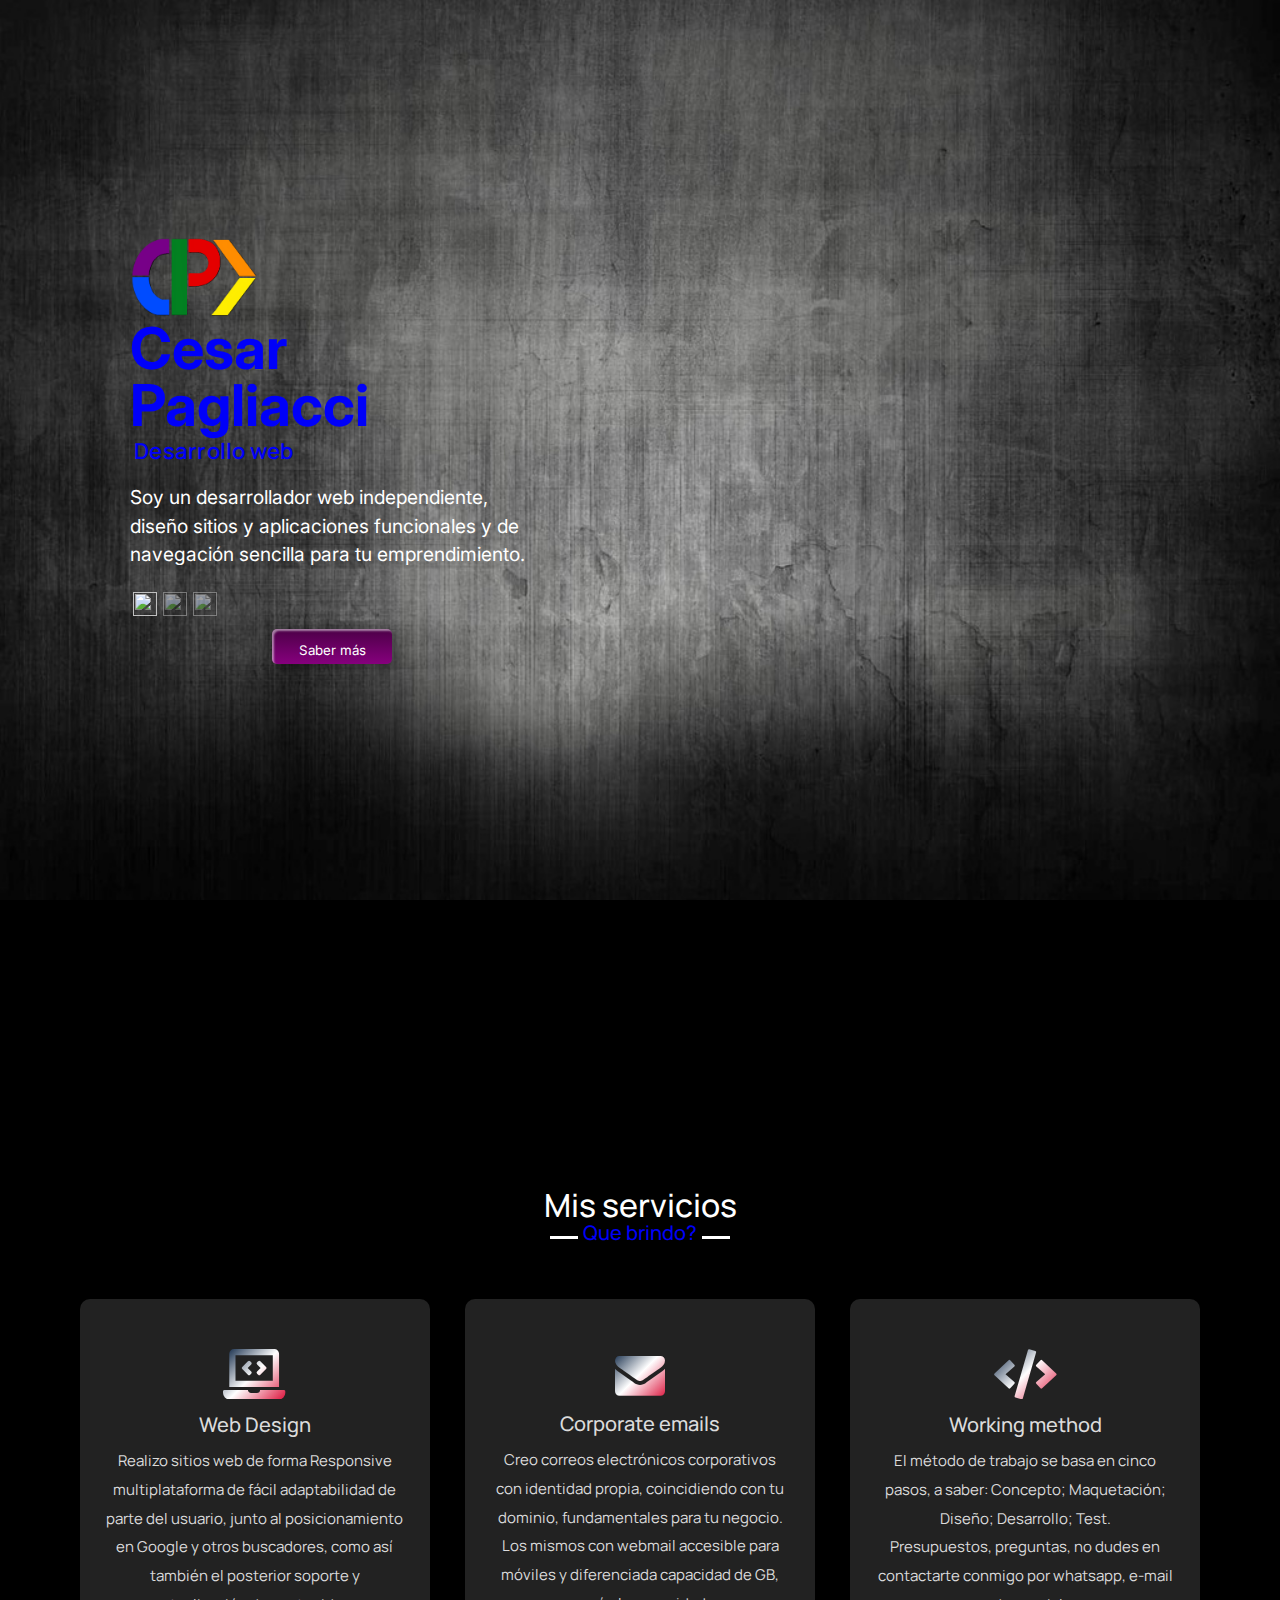
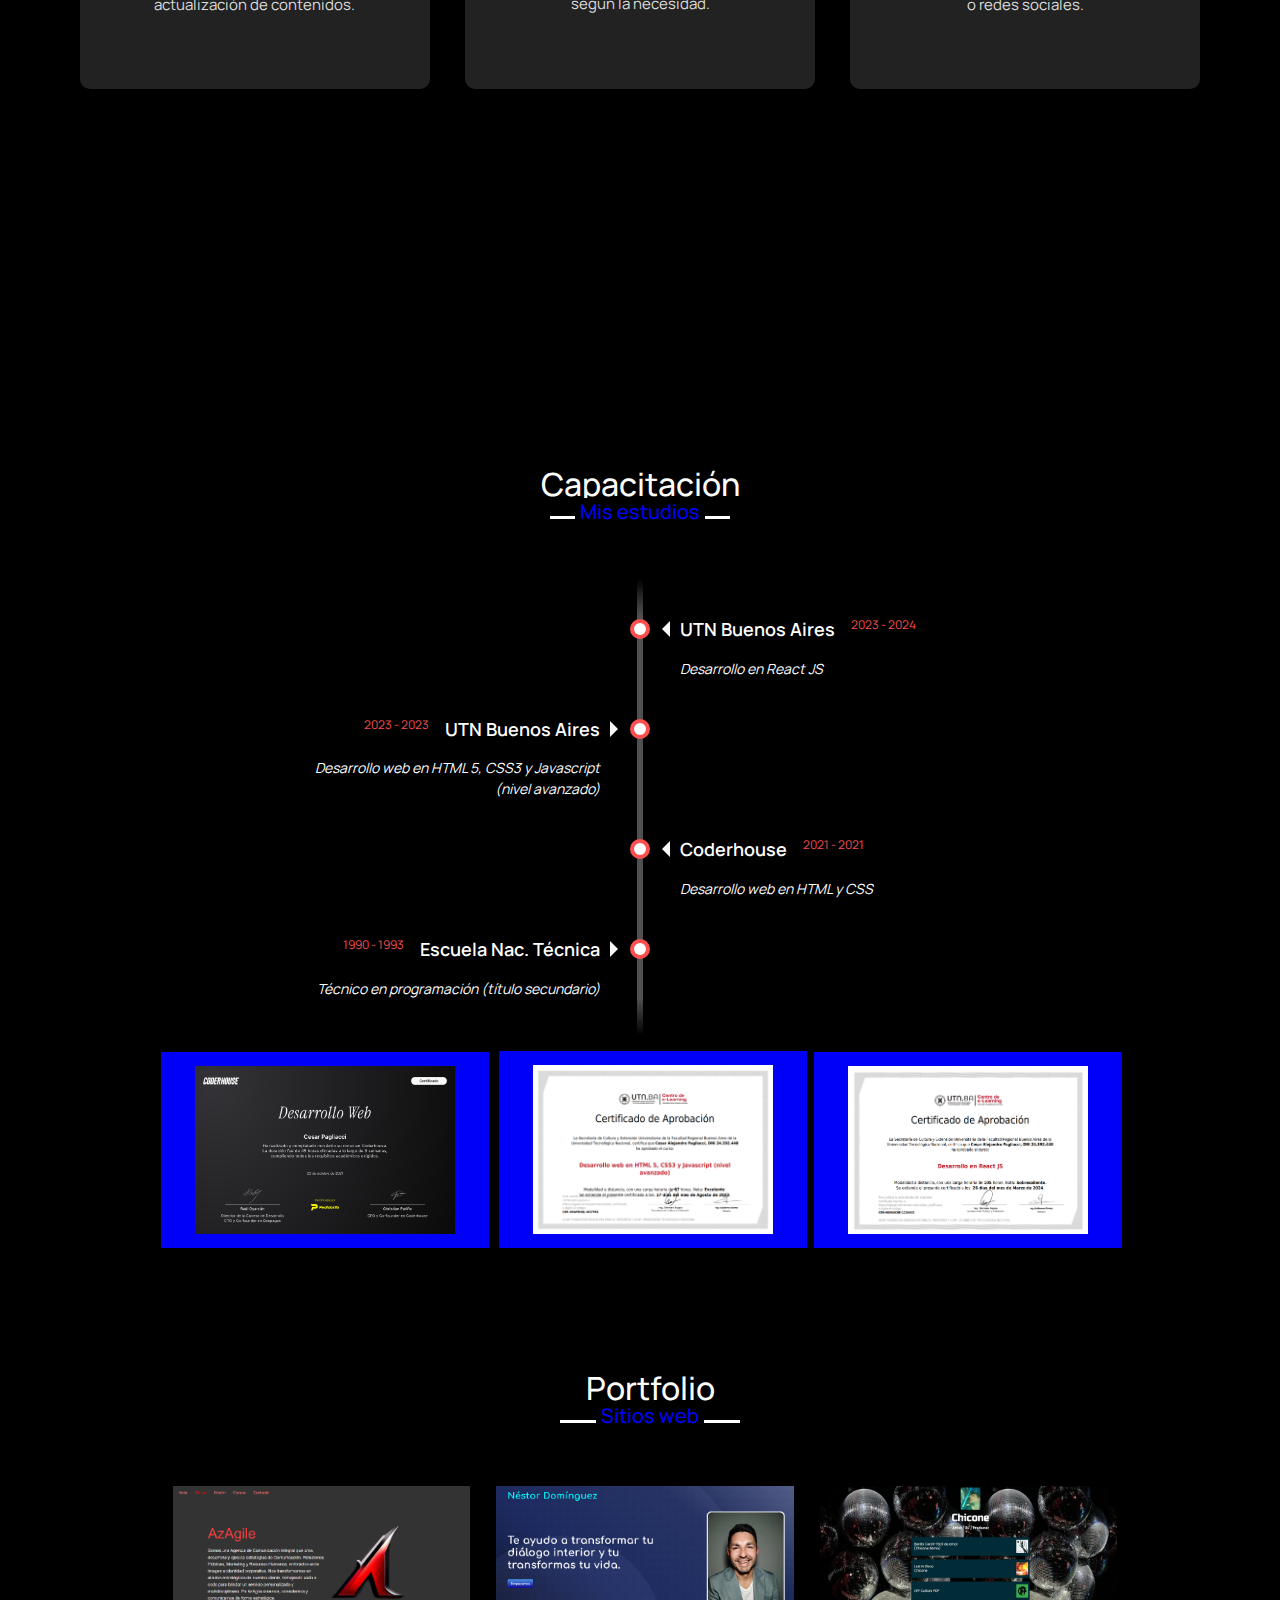
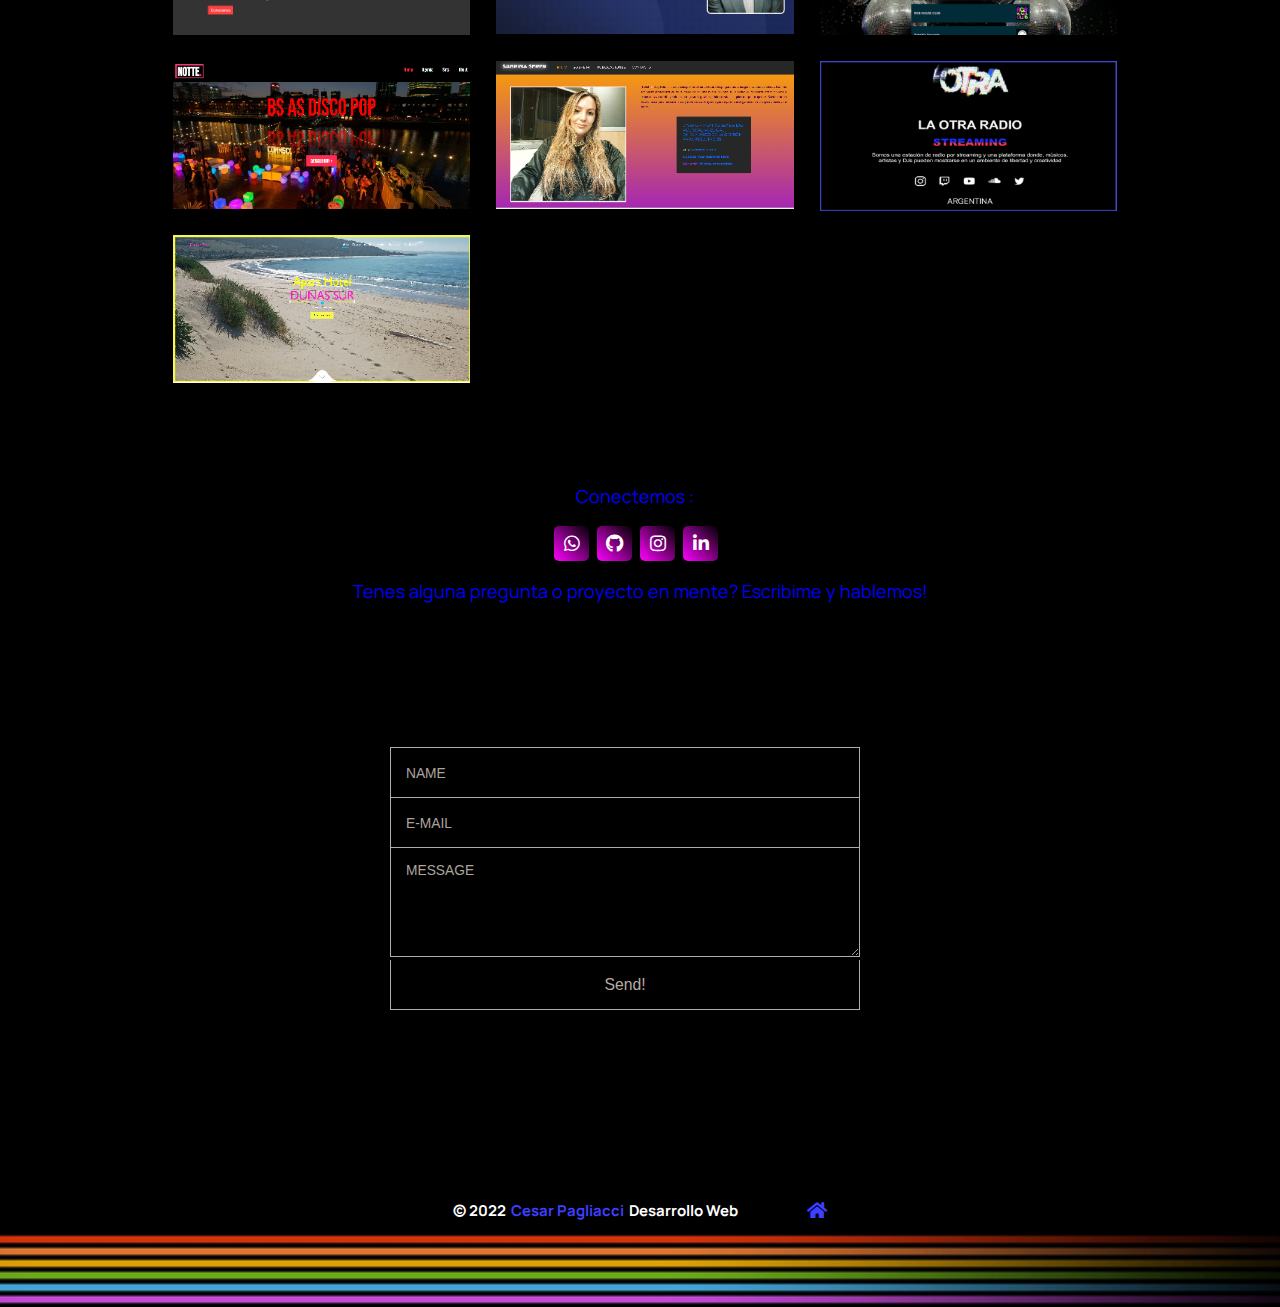
==== commit c261cdcf: "se agrego banner y link al ws" ====
--- a/index.html
+++ b/index.html
@@ -81,26 +81,6 @@
 
       
 
-      <!--<section class="avance">
-            <div class="all">
-              
-              <div class="lefter" style="background-image: url(https://cdn3.iconfinder.com/data/icons/other-icons/48/app_window-512.png);">             
-                <a href="#portfolio"><div class="sp_lang" id="text">Proyectos</div><div class="en_lang" id="text">Projects</div><div class="it_lang" id="text">Progetti</div>
-              </div></a> 
-              <div class="left">
-                <a href="#cvitae"><div class="sp_lang" id="text">Sobre mí</div><div class="en_lang" id="text">Me</div><div class="it_lang" id="text">Su di me</div>
-              </div></a> 
-              <div class="center">
-                <div class="explainer"><span class="sp_lang">Saber +</span><span class="en_lang">Know +</span><span class="it_lang">Sapere +</span></div>
-                <div class="text"></div>
-              </div>
-              <div class="right">
-                <a href="#main"><div class="sp_lang" id="text">Servicios</div><div class="en_lang" id="text">Services</div><div class="it_lang" id="text">Servizi</div>
-              </div></a> 
-              <div class="righter">
-                <a href="#formulario"><div class="sp_lang" id="text">Contacto</div><div class="en_lang" id="text">Contact</div><div class="it_lang" id="text">Contatto</div>
-              </div></a>
-      </section>   -->   
 
        <!-- Servicios    que brindo ? -->
       <main>
--- a/style.css
+++ b/style.css
@@ -66,7 +66,7 @@
   outline: none;
 }
 .btn-7 {
-  background: linear-gradient(0deg, rgba(134, 0, 125,1) 0%, rgb(203, 0, 190) 100%);
+  background: linear-gradient(0deg, rgba(134, 0, 125,1) 0%, rgb(76, 0, 71) 100%);
   /*background: linear-gradient(0deg, rgba(255,151,0,1) 0%, rgba(251,75,2,1) 100%);*/
     line-height: 42px;
     padding: 0;
@@ -230,7 +230,7 @@
 /************** frase DESARROLLO WEB **************************/
 
 #shimmerWave {
-  color: rgb(88, 166, 255);
+  color: rgb(0, 0, 249);
   font-size: 22px;
   padding-top: 5px;
   font-family: "Open-Sans", sans-serif;
@@ -461,117 +461,6 @@
   }
 }
 
-/**********************  Seccion AVANCE o botonera  ****************************/
-
-.avance {
-  font-family: "Raleway", sans-serif; 
-  background-image: radial-gradient(circle at center, rgb(0, 0, 249), #3678fc);
-  background-size: cover;
-  background-repeat: no-repeat;
-  height: 21vh;
-  overflow: hidden;
-  display: flex;
-  justify-content: center;
-  align-items: center;
-  background: #000; 
-  font-weight: 300;
-}
-.all {
-  display: flex;
-  perspective: 10px;
-  transform: perspective(300px) rotateX(20deg);
-  will-change: perspective;
-  perspective-origin: center center;
-  transition: all 1.3s ease-out;
-  justify-content: center;
-  transform-style: preserve-3d;
-}
-.all:hover {
-  perspective: 1000px;
-  transition: all 1.3s ease-in;
-  transform: perspective(10000px) rotateX(0deg);
-}
-.all:hover #text {
-  opacity: 1;
-}
-.all:hover > div {
-  opacity: 1;
-  transition-delay: 0s;
-}
-.all:hover .explainer {
-  opacity: 0;
-}
-.left, .center, .right, .lefter, .righter {
-  width: 100px;
-  height: 75px; 
-  transform-style: preserve-3d;
-  border-radius: 10px;
-  border: 1px solid #fff;
-  box-shadow: 0 0 20px 5px rgb(0, 0, 249);
-  opacity: 0;
-  transition: all 0.3s ease;
-  transition-delay: 1s;
-  position: relative;
-  background-position: center center;
-  background-size: contain;
-  background-repeat: no-repeat;  
-  background-color: rgb(0, 0, 249);
-  cursor: pointer;
-  background-blend-mode: color-burn;  
-}
-.left:hover, .center:hover, .right:hover, .lefter:hover, .righter:hover {
-  box-shadow: 0 0 30px 10px rgb(0, 0, 249);
-  background-color: #ccf;  
-}
-#text {
-  transform: translateY(30px);
-  opacity: 0;
-  transition: all 0.3s ease;
-  bottom: 0;
-  right: 0;
-  left: 0;
-  text-align: center;  
-  position: absolute;
-  will-change: transform;
-  color: white; 
-  text-shadow: 0 0 5px rgb(0, 0, 249);
-}
-.lefter {
-  transform: translateX(-60px) translateZ(-50px) rotateY(-10deg);
-  /*background-image: url(https://cdn3.iconfinder.com/data/icons/other-icons/48/organization-512.png);  */
-}
-.left {
-  transform: translateX(-30px) translateZ(-25px) rotateY(-5deg);
-  background-image: url(https://cdn3.iconfinder.com/data/icons/other-icons/48/creative_draw-512.png);
-}
-.center {
-  opacity: 1;
-  background-image: url(https://cdn3.iconfinder.com/data/icons/other-icons/48/organization-512.png);
-}
-.right {
-  transform: translateX(30px) translateZ(-25px) rotateY(5deg);
-  background-image: url(https://cdn3.iconfinder.com/data/icons/other-icons/48/cloud_weather-512.png);
-}
-.righter {
-  transform: translateX(60px) translateZ(-50px) rotateY(10deg);
-  background-image: url(https://cdn3.iconfinder.com/data/icons/other-icons/48/search-512.png);
-}
-.explainer {
-  font-weight: 300;
-  font-size: 1rem;
-  color: white;
-  transition: all 0.6s ease;
-  width: 100%;
-  height: 100%;
-  background-color: rgb(0, 0, 249);  
-  background-image: radial-gradient(circle at center top, #cce, rgb(0, 0, 249));
-  border-radius: 10px;
-  text-shadow: 0 0 10px rgba(255, 255, 255, 0.8);
-  display: flex;
-  justify-content: center;
-  align-items: center;
-}
-
 /************ seccion sobre mi o capacitación  ***************/
 
 main {
@@ -675,10 +564,7 @@
   margin: 10px 0 7px 0;
 }
 .services .serv-content .card p {
-  font-size: 17px;
-}
-.nombre { 
-  font-family: "Inter", "DM Sans", Arial, sans-serif;
+  font-size: 15px;
 }
 
 /*********************** seccion sobre mi   ***********************************/
@@ -1590,17 +1476,11 @@
     line-height: 1;
     margin-bottom: 5px;
   }
-  .left, .center, .right, .lefter, .righter {
-    width: 50px;
-    height: 40px;
-  }
+  
   .explainer {
     font-size: 0.7rem;
   }
-  .avance {
-    font-size: 0.7rem;
-    padding-top: 20px;
-  }
+  
   .portfolio {
     padding-top: 20px;   
   }
@@ -1721,7 +1601,7 @@
       font-size: 32px;
     }    
     .services .serv-content .card {
-      width: 100%;
+      width: 100%;     
     }
   }
   
